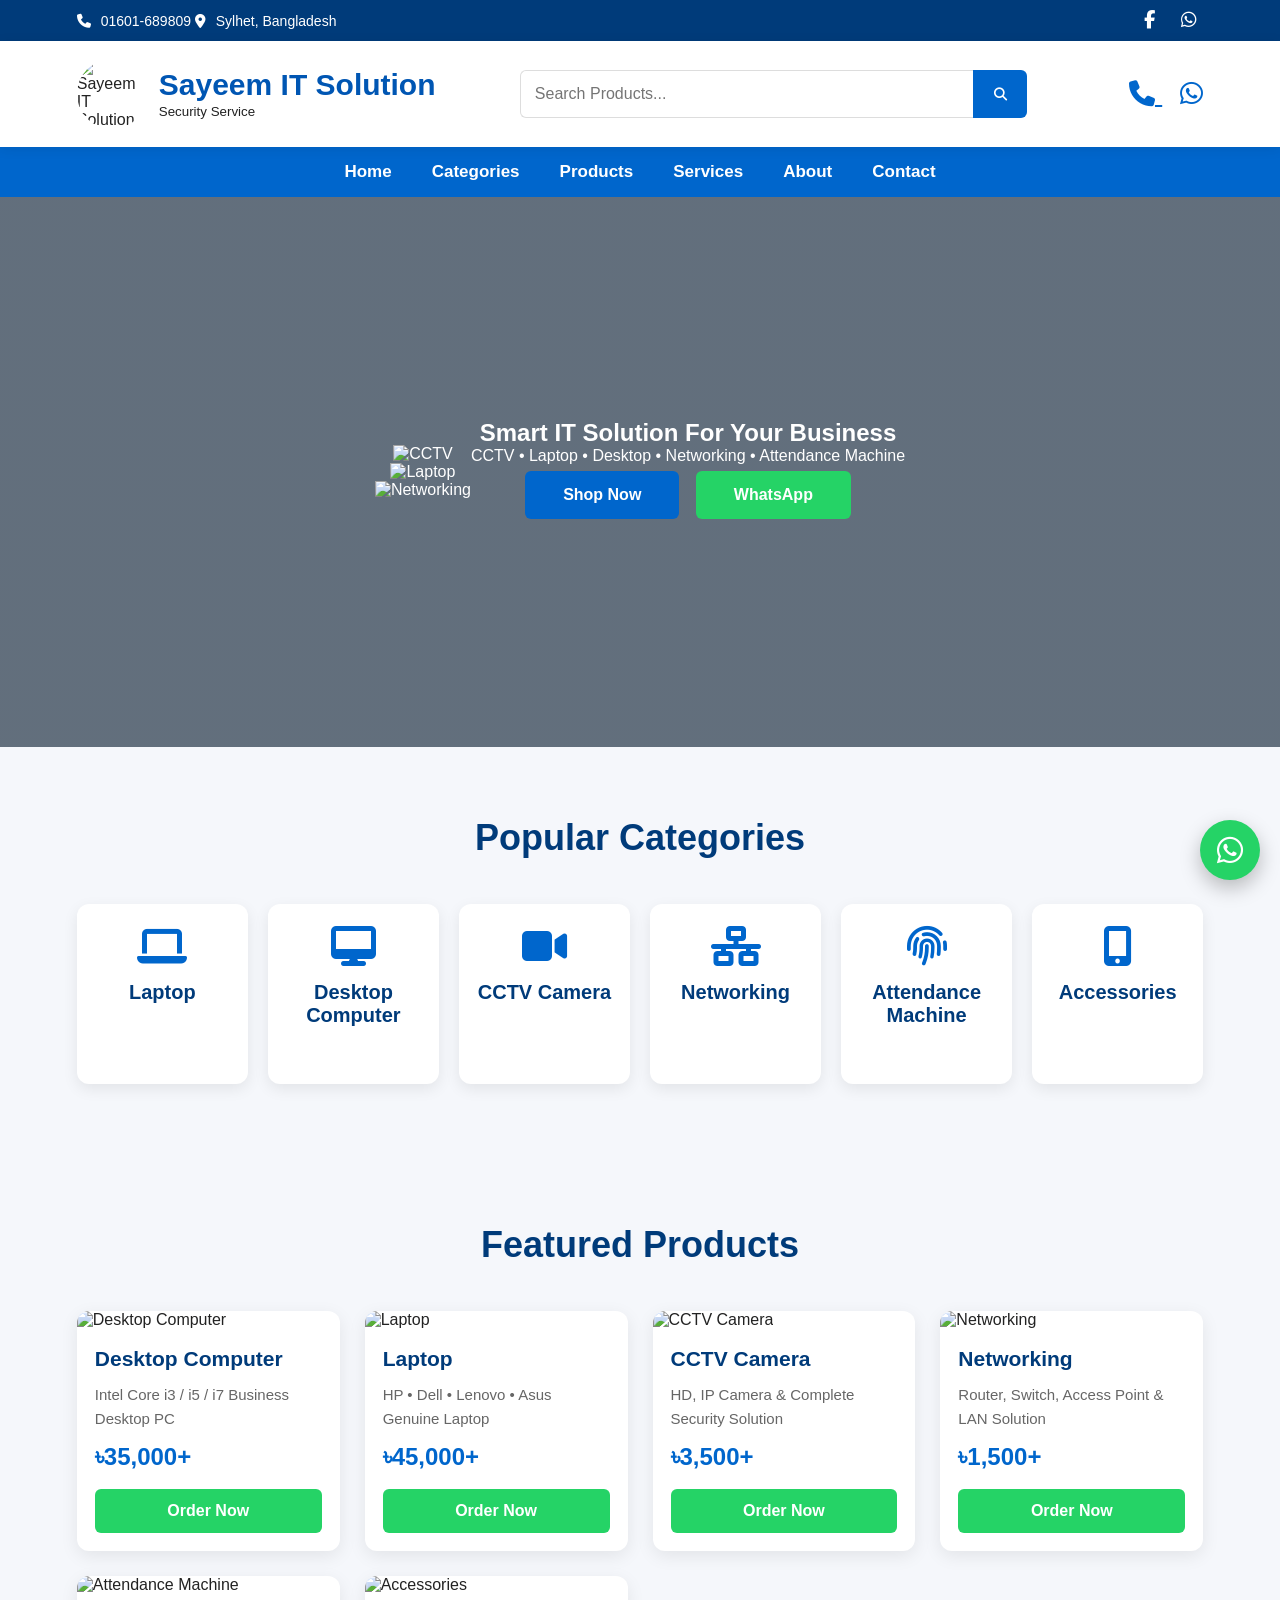
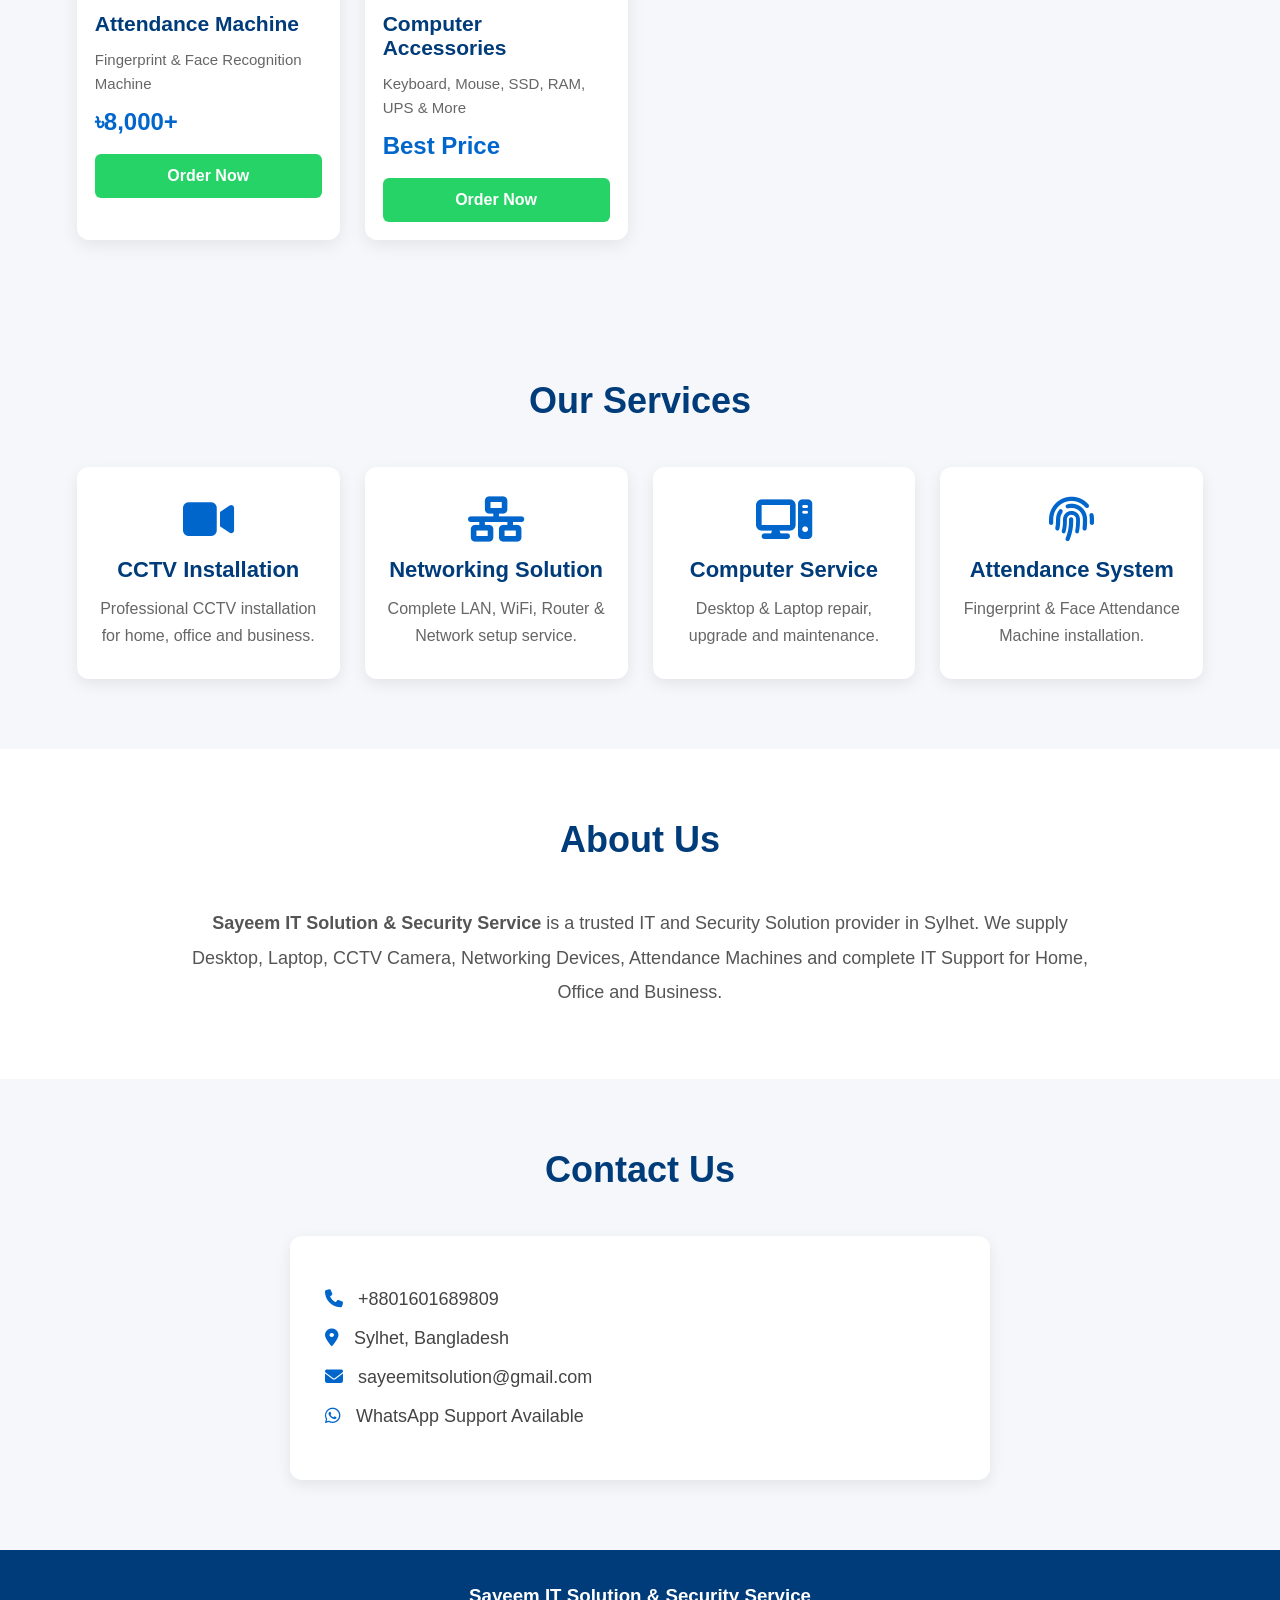
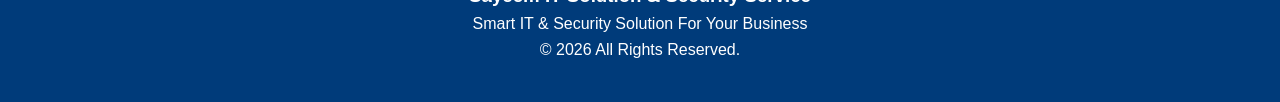
==== index.html @ 56d31466 "Update index.html" ====
<!DOCTYPE html>
<html lang="en">

<head>

    <meta charset="UTF-8">
    <meta name="viewport" content="width=device-width, initial-scale=1.0">

    <title>Sayeem IT Solution & Security Service</title>

    <meta name="description"
        content="Sayeem IT Solution & Security Service - CCTV, Desktop, Laptop, Networking & Security Solutions.">

    <link rel="stylesheet" href="style.css">

    <link rel="stylesheet"
        href="https://cdnjs.cloudflare.com/ajax/libs/font-awesome/6.5.2/css/all.min.css">

</head>

<body>

    <!-- ================= TOP BAR ================= -->

    <div class="topbar">

        <div class="top-left">

            <span>
                <i class="fa-solid fa-phone"></i>
                01601-689809
            </span>

            <span>
                <i class="fa-solid fa-location-dot"></i>
                Sylhet, Bangladesh
            </span>

        </div>

        <div class="top-right">

            <a href="https://facebook.com/" target="_blank">
                <i class="fab fa-facebook-f"></i>
            </a>

            <a href="https://wa.me/8801601689809" target="_blank">
                <i class="fab fa-whatsapp"></i>
            </a>

        </div>

    </div>

    <!-- ================= HEADER ================= -->

    <header>

        <div class="logo">

            <img src="images/logo.jpg" alt="Sayeem IT Solution Logo">

            <div>

                <h2>Sayeem IT Solution</h2>

                <small>Security Service</small>

            </div>

        </div>

        <div class="search-box">

            <input type="text"
                placeholder="Search Products...">

            <button>

                <i class="fa-solid fa-search"></i>

            </button>

        </div>

        <div class="header-icons">

            <a href="tel:+8801601689809">

                <i class="fa-solid fa-phone"></i>

            </a>

            <a href="https://wa.me/8801601689809">

                <i class="fab fa-whatsapp"></i>

            </a>

        </div>

    </header>

    <!-- ================= NAVBAR ================= -->

    <nav class="navbar">

        <ul>

            <li><a href="#home">Home</a></li>

            <li><a href="#categories">Categories</a></li>

            <li><a href="#products">Products</a></li>

            <li><a href="#services">Services</a></li>

            <li><a href="#about">About</a></li>

            <li><a href="#contact">Contact</a></li>

        </ul>

    </nav>

    <!-- ================= HERO ================= -->

    <section class="hero" id="home">

    <div class="slider">

        <div class="slide active">
            <img src="images/slider1.jpg" alt="CCTV">
        </div>

        <div class="slide">
            <img src="images/slider2.jpg" alt="Laptop">
        </div>

        <div class="slide">
            <img src="images/slider3.jpg" alt="Networking">
        </div>

    </div>

    <div class="hero-overlay">

        <h1>Smart IT Solution For Your Business</h1>

        <p>
            CCTV • Laptop • Desktop • Networking • Attendance Machine
        </p>

        <a href="#products" class="btn">
            Shop Now
        </a>

        <a href="https://wa.me/8801601689809"
           class="btn whatsapp-btn">
            WhatsApp
        </a>

    </div>

</section>
        <!-- ================= POPULAR CATEGORIES ================= -->

    <section id="categories">

        <h2>Popular Categories</h2>

        <div class="category-container">

            <div class="category-card">
                <i class="fa-solid fa-laptop"></i>
                <h3>Laptop</h3>
            </div>

            <div class="category-card">
                <i class="fa-solid fa-desktop"></i>
                <h3>Desktop Computer</h3>
            </div>

            <div class="category-card">
                <i class="fa-solid fa-video"></i>
                <h3>CCTV Camera</h3>
            </div>

            <div class="category-card">
                <i class="fa-solid fa-network-wired"></i>
                <h3>Networking</h3>
            </div>

            <div class="category-card">
                <i class="fa-solid fa-fingerprint"></i>
                <h3>Attendance Machine</h3>
            </div>

            <div class="category-card">
                <i class="fa-solid fa-mobile-screen-button"></i>
                <h3>Accessories</h3>
            </div>

        </div>

    </section>

    <!-- ================= FEATURED PRODUCTS ================= -->

    <section id="products">

        <h2>Featured Products</h2>

        <div class="product-container">

            <!-- Product 1 -->

            <div class="product-card">

                <img src="images/desktop.jpg" alt="Desktop Computer">

                <div class="product-info">

                    <h3>Desktop Computer</h3>

                    <p>Intel Core i3 / i5 / i7 Business Desktop PC</p>

                    <h4>৳35,000+</h4>

                    <a href="https://wa.me/8801601689809" class="order-btn">
                        Order Now
                    </a>

                </div>

            </div>

            <!-- Product 2 -->

            <div class="product-card">

                <img src="images/laptop.jpg" alt="Laptop">

                <div class="product-info">

                    <h3>Laptop</h3>

                    <p>HP • Dell • Lenovo • Asus Genuine Laptop</p>

                    <h4>৳45,000+</h4>

                    <a href="https://wa.me/8801601689809" class="order-btn">
                        Order Now
                    </a>

                </div>

            </div>

            <!-- Product 3 -->

            <div class="product-card">

                <img src="images/cctv.jpg" alt="CCTV Camera">

                <div class="product-info">

                    <h3>CCTV Camera</h3>

                    <p>HD, IP Camera & Complete Security Solution</p>

                    <h4>৳3,500+</h4>

                    <a href="https://wa.me/8801601689809" class="order-btn">
                        Order Now
                    </a>

                </div>

            </div>

            <!-- Product 4 -->

            <div class="product-card">

                <img src="images/router.jpg" alt="Networking">

                <div class="product-info">

                    <h3>Networking</h3>

                    <p>Router, Switch, Access Point & LAN Solution</p>

                    <h4>৳1,500+</h4>

                    <a href="https://wa.me/8801601689809" class="order-btn">
                        Order Now
                    </a>

                </div>

            </div>

            <!-- Product 5 -->

            <div class="product-card">

                <img src="images/attendance.jpg" alt="Attendance Machine">

                <div class="product-info">

                    <h3>Attendance Machine</h3>

                    <p>Fingerprint & Face Recognition Machine</p>

                    <h4>৳8,000+</h4>

                    <a href="https://wa.me/8801601689809" class="order-btn">
                        Order Now
                    </a>

                </div>

            </div>

            <!-- Product 6 -->

            <div class="product-card">

                <img src="images/accessories.jpg" alt="Accessories">

                <div class="product-info">

                    <h3>Computer Accessories</h3>

                    <p>Keyboard, Mouse, SSD, RAM, UPS & More</p>

                    <h4>Best Price</h4>

                    <a href="https://wa.me/8801601689809" class="order-btn">
                        Order Now
                    </a>

                </div>

            </div>

        </div>

    </section>
        <!-- ================= SERVICES ================= -->

    <section id="services">

        <h2>Our Services</h2>

        <div class="service-container">

            <div class="service-card">
                <i class="fa-solid fa-video"></i>
                <h3>CCTV Installation</h3>
                <p>Professional CCTV installation for home, office and business.</p>
            </div>

            <div class="service-card">
                <i class="fa-solid fa-network-wired"></i>
                <h3>Networking Solution</h3>
                <p>Complete LAN, WiFi, Router & Network setup service.</p>
            </div>

            <div class="service-card">
                <i class="fa-solid fa-computer"></i>
                <h3>Computer Service</h3>
                <p>Desktop & Laptop repair, upgrade and maintenance.</p>
            </div>

            <div class="service-card">
                <i class="fa-solid fa-fingerprint"></i>
                <h3>Attendance System</h3>
                <p>Fingerprint & Face Attendance Machine installation.</p>
            </div>

        </div>

    </section>


    <!-- ================= ABOUT ================= -->

    <section id="about">

        <h2>About Us</h2>

        <p>

            <strong>Sayeem IT Solution & Security Service</strong> is a trusted IT and
            Security Solution provider in Sylhet.

            We supply Desktop, Laptop, CCTV Camera, Networking Devices,
            Attendance Machines and complete IT Support for Home,
            Office and Business.

        </p>

    </section>


    <!-- ================= CONTACT ================= -->

    <section id="contact">

        <h2>Contact Us</h2>

        <div class="contact-box">

            <p>
                <i class="fa-solid fa-phone"></i>
                +8801601689809
            </p>

            <p>
                <i class="fa-solid fa-location-dot"></i>
                Sylhet, Bangladesh
            </p>

            <p>
                <i class="fa-solid fa-envelope"></i>
                sayeemitsolution@gmail.com
            </p>

            <p>
                <i class="fa-brands fa-whatsapp"></i>
                WhatsApp Support Available
            </p>

        </div>

    </section>


    <!-- ================= FOOTER ================= -->

    <footer>

        <h3>Sayeem IT Solution & Security Service</h3>

        <p>
            Smart IT & Security Solution For Your Business
        </p>

        <p>
            © 2026 All Rights Reserved.
        </p>

    </footer>


    <!-- Floating WhatsApp -->

    <a href="https://wa.me/8801601689809"
       class="floating-whatsapp"
       target="_blank">

        <i class="fab fa-whatsapp"></i>

    </a>


    <!-- Back To Top -->

    <button id="topBtn">

        <i class="fa-solid fa-arrow-up"></i>

    </button>


    <!-- JavaScript -->

    <script src="script.js"></script>

</body>

</html>
---- style.css ----
/* ==========================================
   SAYEEM IT SOLUTION
   Professional CSS - Part 1
========================================== */

/* Reset */
*{
    margin:0;
    padding:0;
    box-sizing:border-box;
    font-family:'Segoe UI',Arial,sans-serif;
}

html{
    scroll-behavior:smooth;
}

body{
    background:#f5f7fb;
    color:#222;
    overflow-x:hidden;
}

/* Container */

.container{
    width:90%;
    max-width:1300px;
    margin:auto;
}

/* =======================
        TOP BAR
======================= */

.topbar{
    background:#003b7a;
    color:#fff;
    padding:10px 6%;
    display:flex;
    justify-content:space-between;
    align-items:center;
    font-size:14px;
}

.topbar i{
    margin-right:6px;
}

.topbar a{
    color:#fff;
    margin-left:15px;
    font-size:18px;
    text-decoration:none;
    transition:.3s;
}

.topbar a:hover{
    color:#ffd400;
}

/* =======================
        HEADER
======================= */

header{
    background:#fff;
    display:flex;
    justify-content:space-between;
    align-items:center;
    padding:18px 6%;
    box-shadow:0 2px 12px rgba(0,0,0,.08);
    position:sticky;
    top:0;
    z-index:999;
}

.logo{
    display:flex;
    align-items:center;
    gap:12px;
}

.logo img{
    width:70px;
    height:70px;
    border-radius:50%;
    object-fit:cover;
}

.logo h2{
    color:#0056b3;
    font-size:30px;
    font-weight:700;
}

/* Search */

.search-box{
    width:45%;
    display:flex;
}

.search-box input{
    width:100%;
    padding:14px;
    border:1px solid #ddd;
    border-right:none;
    outline:none;
    border-radius:6px 0 0 6px;
    font-size:16px;
}

.search-box button{
    width:60px;
    border:none;
    background:#0066cc;
    color:white;
    cursor:pointer;
    border-radius:0 6px 6px 0;
    transition:.3s;
}

.search-box button:hover{
    background:#004fa3;
}

/* Icons */

.header-icons a{
    color:#0066cc;
    font-size:26px;
    margin-left:18px;
    transition:.3s;
}

.header-icons a:hover{
    color:#25d366;
}

/* =======================
        NAVBAR
======================= */

.navbar{
    background:#0066cc;
    padding:15px 6%;
}

.navbar ul{
    list-style:none;
    display:flex;
    justify-content:center;
    gap:40px;
}

.navbar ul li{
    position:relative;
}

.navbar ul li a{
    color:#fff;
    text-decoration:none;
    font-size:17px;
    font-weight:600;
    transition:.3s;
}

.navbar ul li a:hover{
    color:#ffd400;
}

/* =======================
        HERO
======================= */

.hero{

    height:550px;

    background:
    linear-gradient(rgba(0,20,40,.60),
    rgba(0,20,40,.60)),
    url("images/background.jpg");

    background-size:cover;
    background-position:center;
    background-repeat:no-repeat;

    display:flex;
    align-items:center;
    justify-content:center;

    text-align:center;

    color:#fff;
}

.hero-content{
    max-width:900px;
    padding:20px;
}

.hero-content h1{
    font-size:54px;
    margin-bottom:20px;
    font-weight:700;
}

.hero-content p{
    font-size:22px;
    margin-bottom:35px;
    line-height:1.6;
}

/* Buttons */

.btn{

    display:inline-block;

    padding:15px 38px;

    border-radius:6px;

    text-decoration:none;

    color:#fff;

    background:#0066cc;

    font-weight:600;

    margin:6px;

    transition:.3s;

}

.btn:hover{

    background:#004b99;

}

.whatsapp-btn{

    background:#25d366;

}

.whatsapp-btn:hover{

    background:#1ea851;

}
/* ==========================================
   PART 2
   Categories + Products
========================================== */

/* SECTION */

section{
    padding:70px 6%;
}

section h2{
    text-align:center;
    color:#003b7a;
    font-size:36px;
    margin-bottom:45px;
    font-weight:700;
}

/* =======================
     POPULAR CATEGORIES
======================= */

.category-container{
    display:grid;
    grid-template-columns:repeat(auto-fit,minmax(170px,1fr));
    gap:20px;
}

.category-card{
    background:#fff;
    padding:22px 15px;
    border-radius:12px;
    text-align:center;
    box-shadow:0 5px 15px rgba(0,0,0,.08);
    transition:all .3s ease;
    cursor:pointer;
    min-height:180px;
}

.category-card:hover{
    transform:translateY(-8px);
    box-shadow:0 12px 25px rgba(0,0,0,.15);
}

.category-card i{
    font-size:40px;
    color:#0066cc;
    margin-bottom:15px;
}

.category-card h3{
    font-size:20px;
    color:#003b7a;
    margin-bottom:8px;
}

.category-card p{
    font-size:14px;
    color:#666;
    line-height:1.5;
}

/* =======================
       PRODUCTS
======================= */

.product-container{

    display:grid;

    grid-template-columns:
    repeat(auto-fit,minmax(250px,1fr));

    gap:25px;

}

.product-card{

    background:#fff;

    border-radius:12px;

    overflow:hidden;

    box-shadow:0 5px 18px rgba(0,0,0,.08);

    transition:.3s;

}

.product-card:hover{

    transform:translateY(-8px);

    box-shadow:0 15px 28px rgba(0,0,0,.18);

}

.product-card img{

    width:100%;

    height:220px;

    object-fit:cover;

}

.product-info{

    padding:18px;

}

.product-card h3{

    font-size:21px;

    color:#003b7a;

    margin-bottom:12px;

}

.product-card p{

    color:#666;

    font-size:15px;

    line-height:1.6;

    margin-bottom:12px;

}

.product-card h4{

    color:#0066cc;

    font-size:24px;

    margin-bottom:18px;

}

/* ORDER BUTTON */

.order-btn{

    display:block;

    width:100%;

    text-align:center;

    padding:13px;

    background:#25d366;

    color:#fff;

    text-decoration:none;

    border-radius:6px;

    font-weight:600;

    transition:.3s;

}

.order-btn:hover{

    background:#1ea851;

}

/* VIEW DETAILS BUTTON */

.details-btn{

    display:block;

    width:100%;

    margin-top:10px;

    text-align:center;

    padding:12px;

    background:#0066cc;

    color:#fff;

    text-decoration:none;

    border-radius:6px;

    transition:.3s;

}

.details-btn:hover{

    background:#004d99;

}
/* ==========================================
   PART 3
   Services + About + Contact + Footer
   WhatsApp + Top Button + Responsive
========================================== */

/* =======================
        SERVICES
======================= */

.service-container{
    display:grid;
    grid-template-columns:repeat(auto-fit,minmax(250px,1fr));
    gap:25px;
}

.service-card{
    background:#fff;
    padding:30px 20px;
    text-align:center;
    border-radius:12px;
    box-shadow:0 5px 15px rgba(0,0,0,.08);
    transition:.3s;
}

.service-card:hover{
    transform:translateY(-8px);
    box-shadow:0 12px 25px rgba(0,0,0,.15);
}

.service-card i{
    font-size:45px;
    color:#0066cc;
    margin-bottom:15px;
}

.service-card h3{
    color:#003b7a;
    margin-bottom:12px;
    font-size:22px;
}

.service-card p{
    color:#666;
    line-height:1.7;
}

/* =======================
         ABOUT
======================= */

#about{
    background:#fff;
    text-align:center;
}

#about p{
    max-width:900px;
    margin:auto;
    line-height:1.9;
    font-size:18px;
    color:#555;
}

/* =======================
        CONTACT
======================= */

.contact-box{
    max-width:700px;
    margin:auto;
    background:#fff;
    padding:35px;
    border-radius:12px;
    box-shadow:0 5px 15px rgba(0,0,0,.08);
}

.contact-box p{
    margin:18px 0;
    font-size:18px;
    color:#444;
}

.contact-box i{
    color:#0066cc;
    margin-right:10px;
}

/* =======================
         FOOTER
======================= */

footer{
    background:#003b7a;
    color:#fff;
    text-align:center;
    padding:35px 20px;
}

footer p{
    margin:8px 0;
}

/* =======================
   FLOATING WHATSAPP
======================= */

.floating-whatsapp{
    position:fixed;
    right:20px;
    bottom:20px;
    width:60px;
    height:60px;
    background:#25d366;
    color:#fff;
    border-radius:50%;
    display:flex;
    align-items:center;
    justify-content:center;
    font-size:30px;
    text-decoration:none;
    box-shadow:0 8px 20px rgba(0,0,0,.25);
    z-index:999;
    transition:.3s;
}

.floating-whatsapp:hover{
    transform:scale(1.1);
}

/* =======================
      BACK TO TOP
======================= */

#topBtn{
    position:fixed;
    right:20px;
    bottom:95px;
    width:48px;
    height:48px;
    border:none;
    border-radius:50%;
    background:#0066cc;
    color:#fff;
    cursor:pointer;
    display:none;
    font-size:18px;
    box-shadow:0 5px 15px rgba(0,0,0,.25);
    transition:.3s;
}

#topBtn:hover{
    background:#004999;
}

/* =======================
      MOBILE VIEW
======================= */

@media(max-width:768px){

    header{
        flex-direction:column;
        gap:20px;
    }

    .search-box{
        width:100%;
    }

    .navbar ul{
        flex-direction:column;
        gap:15px;
        text-align:center;
    }

    .hero{
        height:420px;
        padding:20px;
    }

    .hero-content h1{
        font-size:32px;
    }

    .hero-content p{
        font-size:16px;
    }

    section{
        padding:50px 20px;
    }

    section h2{
        font-size:28px;
    }

    .category-container,
    .product-container,
    .service-container{
        grid-template-columns:1fr;
    }

    .contact-box{
        padding:25px;
    }

}
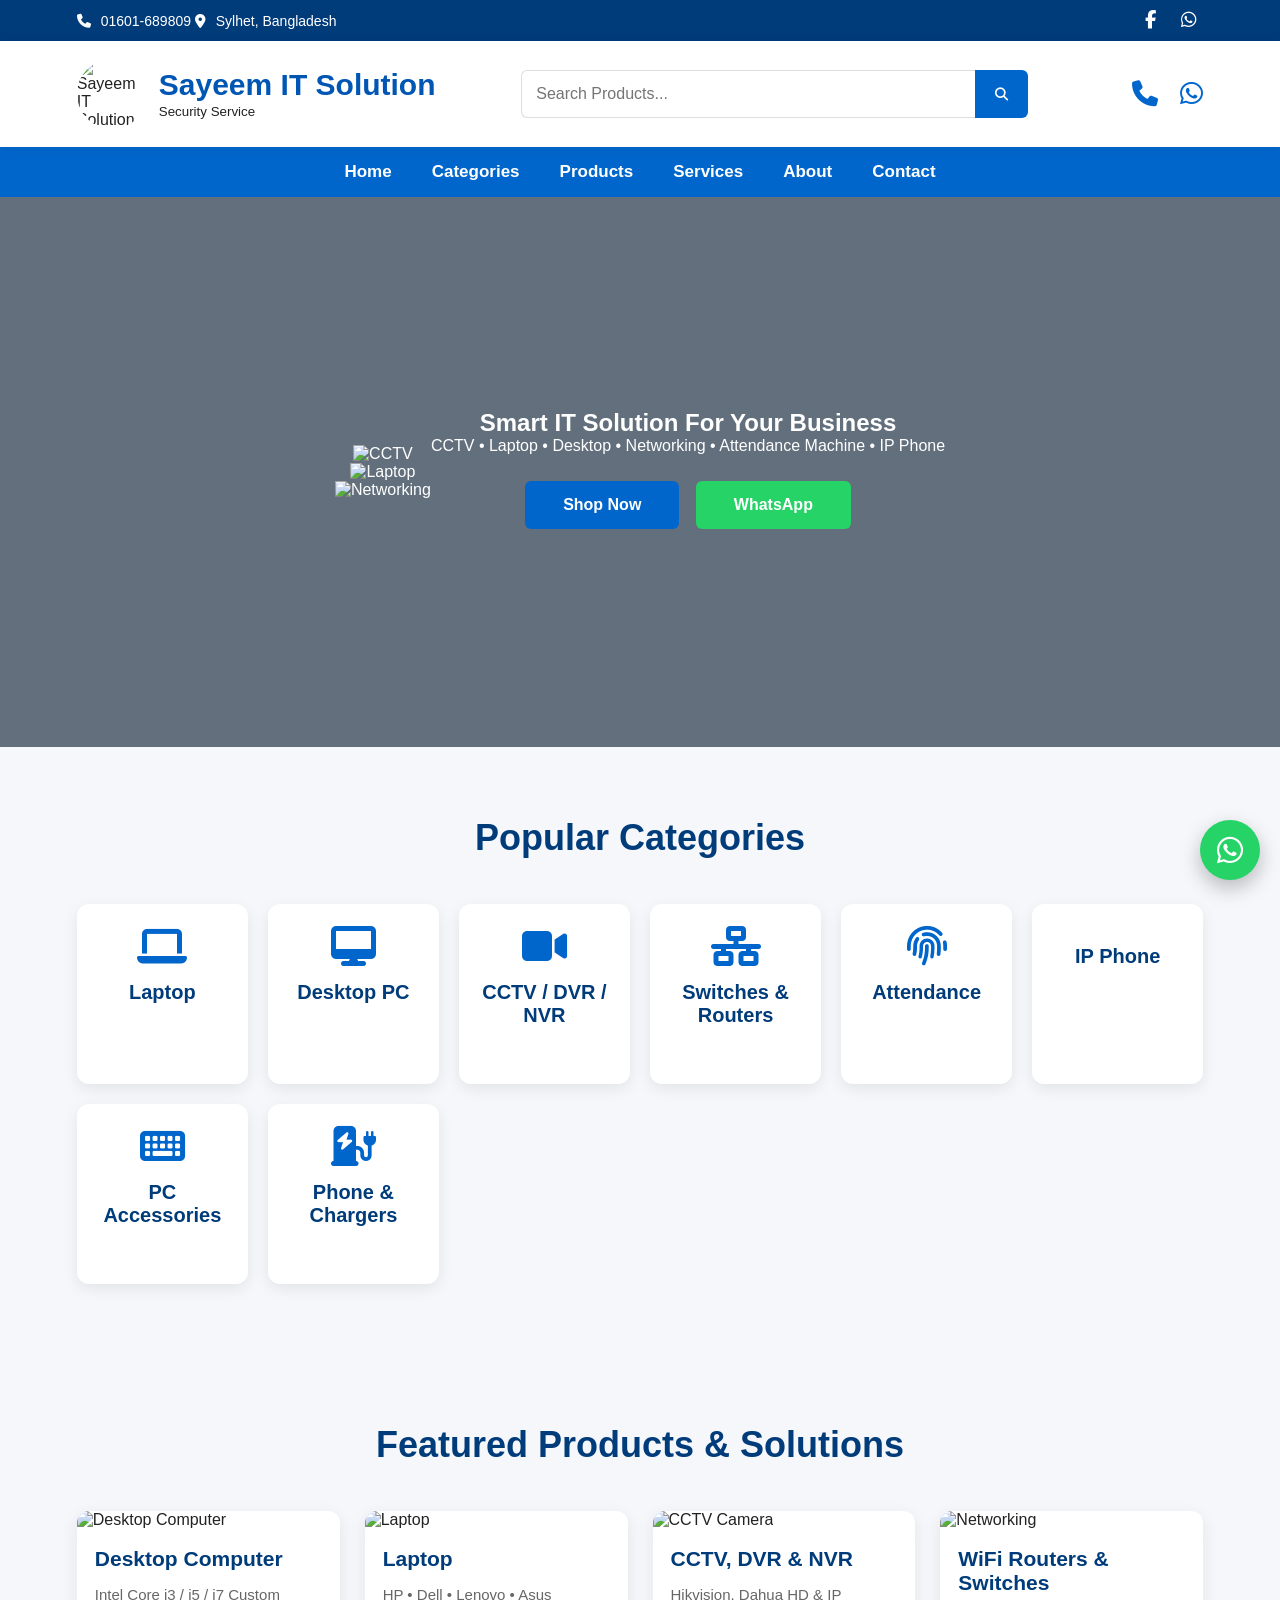
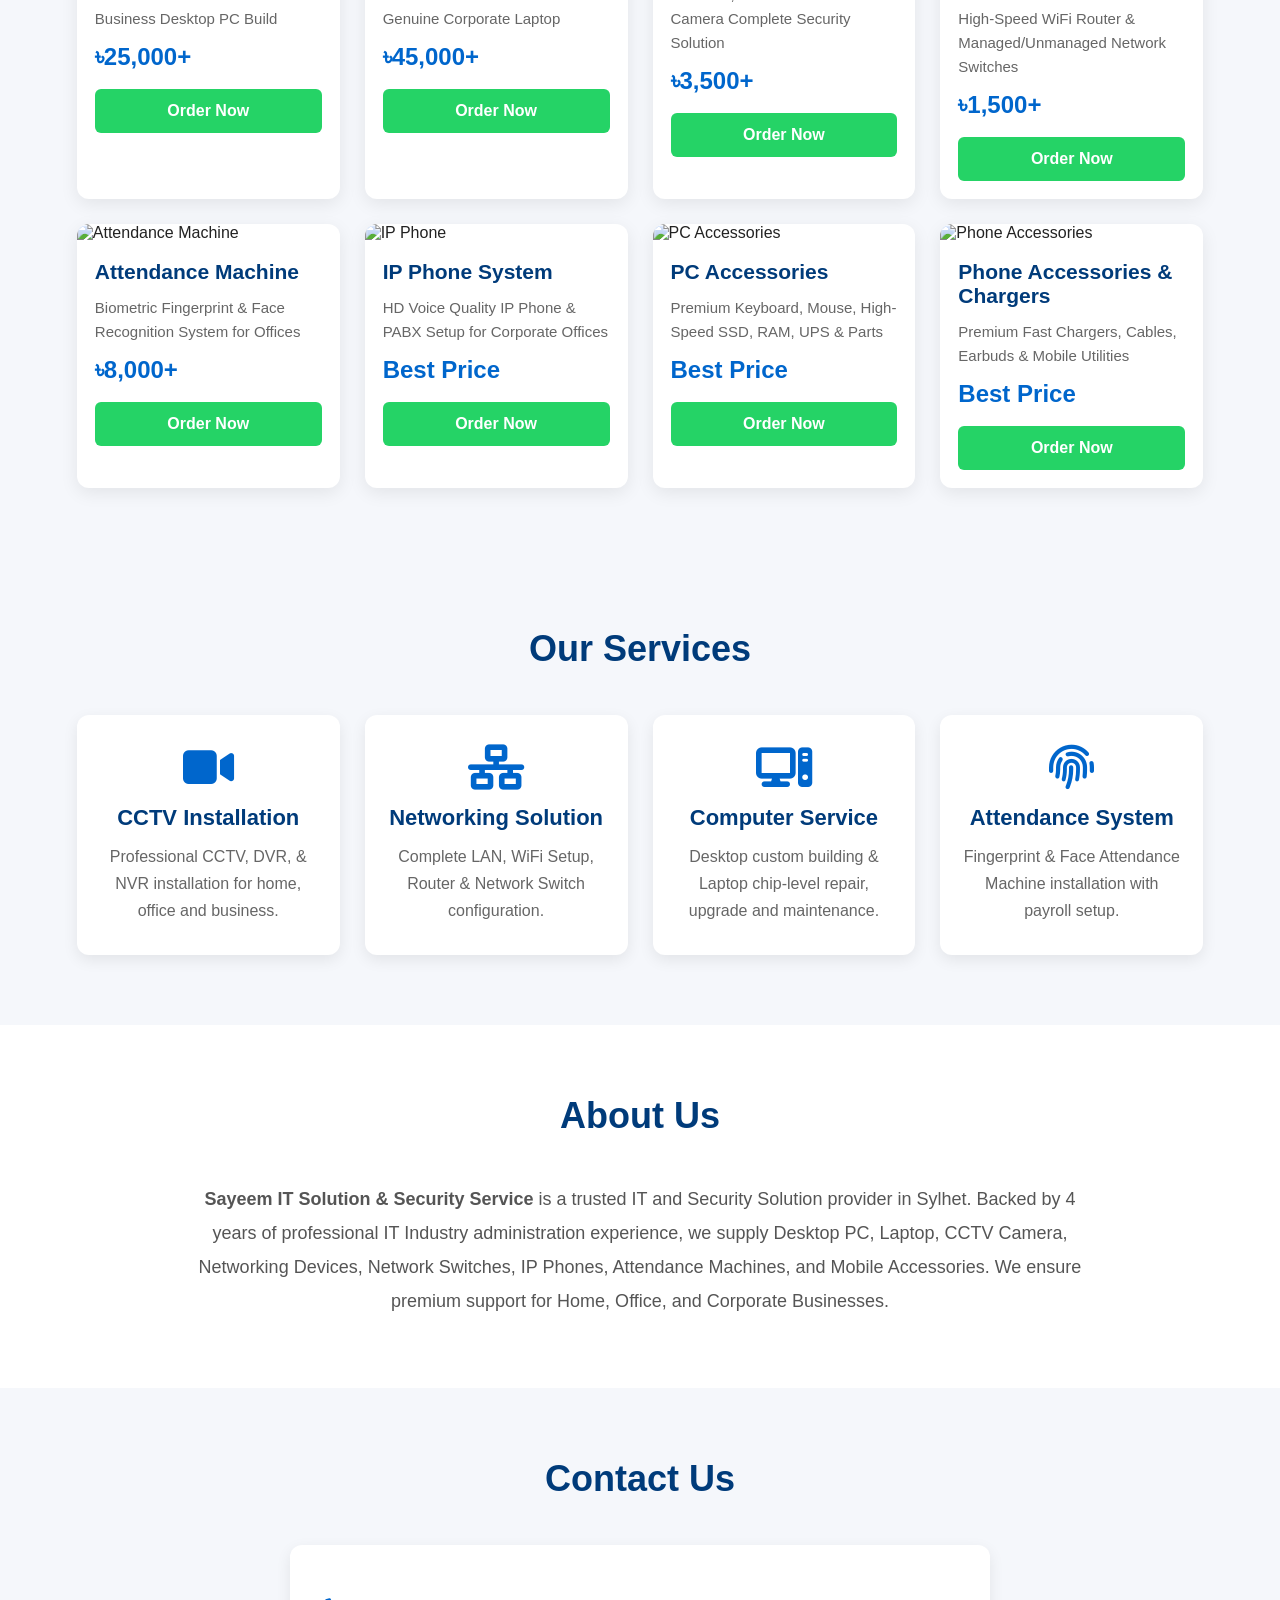
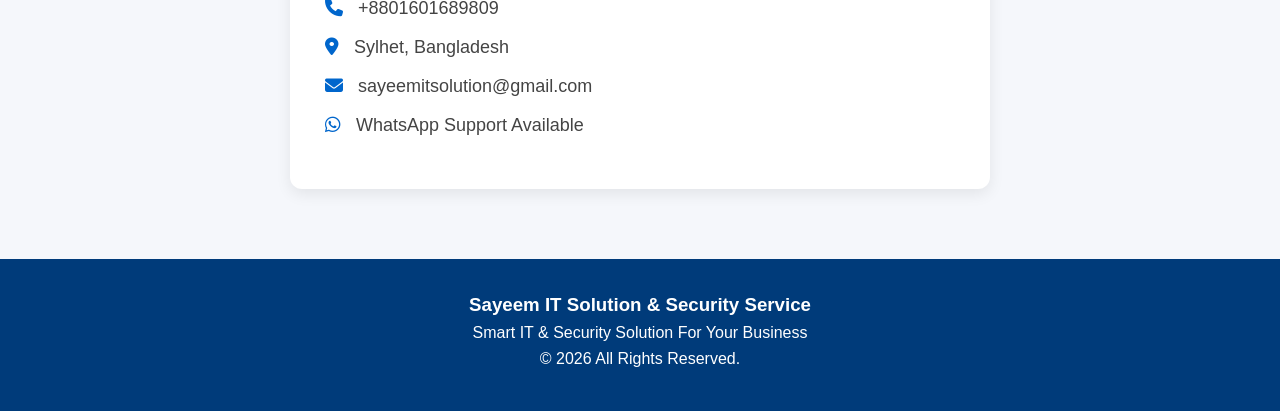
==== commit 19078874: "Update index.html" ====
--- a/index.html
+++ b/index.html
@@ -2,483 +2,252 @@
 <html lang="en">
 
 <head>
-
     <meta charset="UTF-8">
     <meta name="viewport" content="width=device-width, initial-scale=1.0">
-
     <title>Sayeem IT Solution & Security Service</title>
-
-    <meta name="description"
-        content="Sayeem IT Solution & Security Service - CCTV, Desktop, Laptop, Networking & Security Solutions.">
-
+    <meta name="description" content="Sayeem IT Solution & Security Service - CCTV, Desktop, Laptop, Networking & Security Solutions.">
     <link rel="stylesheet" href="style.css">
-
-    <link rel="stylesheet"
-        href="https://cdnjs.cloudflare.com/ajax/libs/font-awesome/6.5.2/css/all.min.css">
-
+    <link rel="stylesheet" href="https://cdnjs.cloudflare.com/ajax/libs/font-awesome/6.5.2/css/all.min.css">
 </head>
 
 <body>
 
     <!-- ================= TOP BAR ================= -->
-
     <div class="topbar">
-
         <div class="top-left">
-
-            <span>
-                <i class="fa-solid fa-phone"></i>
-                01601-689809
-            </span>
-
-            <span>
-                <i class="fa-solid fa-location-dot"></i>
-                Sylhet, Bangladesh
-            </span>
-
-        </div>
-
+            <span><i class="fa-solid fa-phone"></i> 01601-689809</span>
+            <span><i class="fa-solid fa-location-dot"></i> Sylhet, Bangladesh</span>
+        </div>
         <div class="top-right">
-
-            <a href="https://facebook.com/" target="_blank">
-                <i class="fab fa-facebook-f"></i>
-            </a>
-
-            <a href="https://wa.me/8801601689809" target="_blank">
-                <i class="fab fa-whatsapp"></i>
-            </a>
-
-        </div>
-
+            <a href="https://facebook.com/" target="_blank"><i class="fab fa-facebook-f"></i></a>
+            <a href="https://wa.me/8801601689809" target="_blank"><i class="fab fa-whatsapp"></i></a>
+        </div>
     </div>
 
     <!-- ================= HEADER ================= -->
-
     <header>
-
         <div class="logo">
-
             <img src="images/logo.jpg" alt="Sayeem IT Solution Logo">
-
             <div>
-
                 <h2>Sayeem IT Solution</h2>
-
                 <small>Security Service</small>
-
-            </div>
-
-        </div>
-
+            </div>
+        </div>
         <div class="search-box">
-
-            <input type="text"
-                placeholder="Search Products...">
-
-            <button>
-
-                <i class="fa-solid fa-search"></i>
-
-            </button>
-
-        </div>
-
+            <input type="text" placeholder="Search Products...">
+            <button><i class="fa-solid fa-search"></i></button>
+        </div>
         <div class="header-icons">
-
-            <a href="tel:+8801601689809">
-
-                <i class="fa-solid fa-phone"></i>
-
-            </a>
-
-            <a href="https://wa.me/8801601689809">
-
-                <i class="fab fa-whatsapp"></i>
-
-            </a>
-
-        </div>
-
+            <a href="tel:+8801601689809"><i class="fa-solid fa-phone"></i></a>
+            <a href="https://wa.me/8801601689809" target="_blank"><i class="fab fa-whatsapp"></i></a>
+        </div>
     </header>
 
     <!-- ================= NAVBAR ================= -->
-
     <nav class="navbar">
-
         <ul>
-
             <li><a href="#home">Home</a></li>
-
             <li><a href="#categories">Categories</a></li>
-
             <li><a href="#products">Products</a></li>
-
             <li><a href="#services">Services</a></li>
-
             <li><a href="#about">About</a></li>
-
             <li><a href="#contact">Contact</a></li>
-
         </ul>
-
     </nav>
 
     <!-- ================= HERO ================= -->
-
     <section class="hero" id="home">
-
-    <div class="slider">
-
-        <div class="slide active">
-            <img src="images/slider1.jpg" alt="CCTV">
-        </div>
-
-        <div class="slide">
-            <img src="images/slider2.jpg" alt="Laptop">
-        </div>
-
-        <div class="slide">
-            <img src="images/slider3.jpg" alt="Networking">
-        </div>
-
-    </div>
-
-    <div class="hero-overlay">
-
-        <h1>Smart IT Solution For Your Business</h1>
-
-        <p>
-            CCTV • Laptop • Desktop • Networking • Attendance Machine
-        </p>
-
-        <a href="#products" class="btn">
-            Shop Now
-        </a>
-
-        <a href="https://wa.me/8801601689809"
-           class="btn whatsapp-btn">
-            WhatsApp
-        </a>
-
-    </div>
-
-</section>
-        <!-- ================= POPULAR CATEGORIES ================= -->
-
+        <div class="slider">
+            <div class="slide active"><img src="images/slider1.jpg" alt="CCTV"></div>
+            <div class="slide"><img src="images/slider2.jpg" alt="Laptop"></div>
+            <div class="slide"><img src="images/slider3.jpg" alt="Networking"></div>
+        </div>
+        <div class="hero-overlay">
+            <h1>Smart IT Solution For Your Business</h1>
+            <p>CCTV • Laptop • Desktop • Networking • Attendance Machine • IP Phone</p>
+            <div style="margin-top: 20px;">
+                <a href="#products" class="btn">Shop Now</a>
+                <a href="https://wa.me/8801601689809" class="btn whatsapp-btn" target="_blank">WhatsApp</a>
+            </div>
+        </div>
+    </section>
+
+    <!-- ================= POPULAR CATEGORIES ================= -->
     <section id="categories">
-
         <h2>Popular Categories</h2>
-
         <div class="category-container">
-
-            <div class="category-card">
-                <i class="fa-solid fa-laptop"></i>
-                <h3>Laptop</h3>
-            </div>
-
-            <div class="category-card">
-                <i class="fa-solid fa-desktop"></i>
-                <h3>Desktop Computer</h3>
-            </div>
-
-            <div class="category-card">
-                <i class="fa-solid fa-video"></i>
-                <h3>CCTV Camera</h3>
-            </div>
-
-            <div class="category-card">
-                <i class="fa-solid fa-network-wired"></i>
-                <h3>Networking</h3>
-            </div>
-
-            <div class="category-card">
-                <i class="fa-solid fa-fingerprint"></i>
-                <h3>Attendance Machine</h3>
-            </div>
-
-            <div class="category-card">
-                <i class="fa-solid fa-mobile-screen-button"></i>
-                <h3>Accessories</h3>
-            </div>
-
-        </div>
-
+            <div class="category-card"><i class="fa-solid fa-laptop"></i><h3>Laptop</h3></div>
+            <div class="category-card"><i class="fa-solid fa-desktop"></i><h3>Desktop PC</h3></div>
+            <div class="category-card"><i class="fa-solid fa-video"></i><h3>CCTV / DVR / NVR</h3></div>
+            <div class="category-card"><i class="fa-solid fa-network-wired"></i><h3>Switches & Routers</h3></div>
+            <div class="category-card"><i class="fa-solid fa-fingerprint"></i><h3>Attendance</h3></div>
+            <div class="category-card"><i class="fa-solid fa-phone-office"></i><h3>IP Phone</h3></div>
+            <div class="category-card"><i class="fa-solid fa-keyboard"></i><h3>PC Accessories</h3></div>
+            <div class="category-card"><i class="fa-solid fa-charging-station"></i><h3>Phone & Chargers</h3></div>
+        </div>
     </section>
 
     <!-- ================= FEATURED PRODUCTS ================= -->
-
     <section id="products">
-
-        <h2>Featured Products</h2>
-
+        <h2>Featured Products & Solutions</h2>
         <div class="product-container">
 
-            <!-- Product 1 -->
-
-            <div class="product-card">
-
+            <!-- Product 1: Desktop -->
+            <div class="product-card">
                 <img src="images/desktop.jpg" alt="Desktop Computer">
-
-                <div class="product-info">
-
+                <div class="product-info">
                     <h3>Desktop Computer</h3>
-
-                    <p>Intel Core i3 / i5 / i7 Business Desktop PC</p>
-
-                    <h4>৳35,000+</h4>
-
-                    <a href="https://wa.me/8801601689809" class="order-btn">
-                        Order Now
-                    </a>
-
-                </div>
-
-            </div>
-
-            <!-- Product 2 -->
-
-            <div class="product-card">
-
+                    <p>Intel Core i3 / i5 / i7 Custom Business Desktop PC Build</p>
+                    <h4>৳25,000+</h4>
+                    <a href="https://wa.me/8801601689809?text=Hi,%20I%20want%20to%20build%20a%20Custom%20PC" class="order-btn" target="_blank">Order Now</a>
+                </div>
+            </div>
+
+            <!-- Product 2: Laptop -->
+            <div class="product-card">
                 <img src="images/laptop.jpg" alt="Laptop">
-
-                <div class="product-info">
-
+                <div class="product-info">
                     <h3>Laptop</h3>
-
-                    <p>HP • Dell • Lenovo • Asus Genuine Laptop</p>
-
+                    <p>HP • Dell • Lenovo • Asus Genuine Corporate Laptop</p>
                     <h4>৳45,000+</h4>
-
-                    <a href="https://wa.me/8801601689809" class="order-btn">
-                        Order Now
-                    </a>
-
-                </div>
-
-            </div>
-
-            <!-- Product 3 -->
-
-            <div class="product-card">
-
+                    <a href="https://wa.me/8801601689809?text=Hi,%20I%20am%20looking%20for%20a%20Laptop" class="order-btn" target="_blank">Order Now</a>
+                </div>
+            </div>
+
+            <!-- Product 3: CCTV -->
+            <div class="product-card">
                 <img src="images/cctv.jpg" alt="CCTV Camera">
-
-                <div class="product-info">
-
-                    <h3>CCTV Camera</h3>
-
-                    <p>HD, IP Camera & Complete Security Solution</p>
-
+                <div class="product-info">
+                    <h3>CCTV, DVR & NVR</h3>
+                    <p>Hikvision, Dahua HD & IP Camera Complete Security Solution</p>
                     <h4>৳3,500+</h4>
-
-                    <a href="https://wa.me/8801601689809" class="order-btn">
-                        Order Now
-                    </a>
-
-                </div>
-
-            </div>
-
-            <!-- Product 4 -->
-
-            <div class="product-card">
-
+                    <a href="https://wa.me/8801601689809?text=Hi,%20I%20need%20a%20CCTV%20Security%20Package" class="order-btn" target="_blank">Order Now</a>
+                </div>
+            </div>
+
+            <!-- Product 4: Networking -->
+            <div class="product-card">
                 <img src="images/router.jpg" alt="Networking">
-
-                <div class="product-info">
-
-                    <h3>Networking</h3>
-
-                    <p>Router, Switch, Access Point & LAN Solution</p>
-
+                <div class="product-info">
+                    <h3>WiFi Routers & Switches</h3>
+                    <p>High-Speed WiFi Router & Managed/Unmanaged Network Switches</p>
                     <h4>৳1,500+</h4>
-
-                    <a href="https://wa.me/8801601689809" class="order-btn">
-                        Order Now
-                    </a>
-
-                </div>
-
-            </div>
-
-            <!-- Product 5 -->
-
-            <div class="product-card">
-
+                    <a href="https://wa.me/8801601689809?text=Hi,%20I%20need%20Routers/Switches" class="order-btn" target="_blank">Order Now</a>
+                </div>
+            </div>
+
+            <!-- Product 5: Attendance Machine -->
+            <div class="product-card">
                 <img src="images/attendance.jpg" alt="Attendance Machine">
-
-                <div class="product-info">
-
+                <div class="product-info">
                     <h3>Attendance Machine</h3>
-
-                    <p>Fingerprint & Face Recognition Machine</p>
-
+                    <p>Biometric Fingerprint & Face Recognition System for Offices</p>
                     <h4>৳8,000+</h4>
-
-                    <a href="https://wa.me/8801601689809" class="order-btn">
-                        Order Now
-                    </a>
-
-                </div>
-
-            </div>
-
-            <!-- Product 6 -->
-
-            <div class="product-card">
-
-                <img src="images/accessories.jpg" alt="Accessories">
-
-                <div class="product-info">
-
-                    <h3>Computer Accessories</h3>
-
-                    <p>Keyboard, Mouse, SSD, RAM, UPS & More</p>
-
+                    <a href="https://wa.me/8801601689809?text=Hi,%20I%20need%20an%20Attendance%20Machine" class="order-btn" target="_blank">Order Now</a>
+                </div>
+            </div>
+
+            <!-- Product 6: IP Phone -->
+            <div class="product-card">
+                <img src="images/ipphone.jpg" alt="IP Phone">
+                <div class="product-info">
+                    <h3>IP Phone System</h3>
+                    <p>HD Voice Quality IP Phone & PABX Setup for Corporate Offices</p>
                     <h4>Best Price</h4>
-
-                    <a href="https://wa.me/8801601689809" class="order-btn">
-                        Order Now
-                    </a>
-
-                </div>
-
-            </div>
-
-        </div>
-
-    </section>
-        <!-- ================= SERVICES ================= -->
-
+                    <a href="https://wa.me/8801601689809?text=Hi,%20I%20need%20an%20IP%20Phone%20Setup" class="order-btn" target="_blank">Order Now</a>
+                </div>
+            </div>
+
+            <!-- Product 7: PC Accessories -->
+            <div class="product-card">
+                <img src="images/accessories.jpg" alt="PC Accessories">
+                <div class="product-info">
+                    <h3>PC Accessories</h3>
+                    <p>Premium Keyboard, Mouse, High-Speed SSD, RAM, UPS & Parts</p>
+                    <h4>Best Price</h4>
+                    <a href="https://wa.me/8801601689809?text=Hi,%20I%20need%20some%20PC%20Accessories" class="order-btn" target="_blank">Order Now</a>
+                </div>
+            </div>
+
+            <!-- Product 8: Phone Accessories -->
+            <div class="product-card">
+                <img src="images/phone_acc.jpg" alt="Phone Accessories">
+                <div class="product-info">
+                    <h3>Phone Accessories & Chargers</h3>
+                    <p>Premium Fast Chargers, Cables, Earbuds & Mobile Utilities</p>
+                    <h4>Best Price</h4>
+                    <a href="https://wa.me/8801601689809?text=Hi,%20I%20need%20Phone%20Accessories/Chargers" class="order-btn" target="_blank">Order Now</a>
+                </div>
+            </div>
+
+        </div>
+    </section>
+
+    <!-- ================= SERVICES ================= -->
     <section id="services">
-
         <h2>Our Services</h2>
-
         <div class="service-container">
-
             <div class="service-card">
                 <i class="fa-solid fa-video"></i>
                 <h3>CCTV Installation</h3>
-                <p>Professional CCTV installation for home, office and business.</p>
-            </div>
-
+                <p>Professional CCTV, DVR, & NVR installation for home, office and business.</p>
+            </div>
             <div class="service-card">
                 <i class="fa-solid fa-network-wired"></i>
                 <h3>Networking Solution</h3>
-                <p>Complete LAN, WiFi, Router & Network setup service.</p>
-            </div>
-
+                <p>Complete LAN, WiFi Setup, Router & Network Switch configuration.</p>
+            </div>
             <div class="service-card">
                 <i class="fa-solid fa-computer"></i>
                 <h3>Computer Service</h3>
-                <p>Desktop & Laptop repair, upgrade and maintenance.</p>
-            </div>
-
+                <p>Desktop custom building & Laptop chip-level repair, upgrade and maintenance.</p>
+            </div>
             <div class="service-card">
                 <i class="fa-solid fa-fingerprint"></i>
                 <h3>Attendance System</h3>
-                <p>Fingerprint & Face Attendance Machine installation.</p>
-            </div>
-
-        </div>
-
-    </section>
-
+                <p>Fingerprint & Face Attendance Machine installation with payroll setup.</p>
+            </div>
+        </div>
+    </section>
 
     <!-- ================= ABOUT ================= -->
-
     <section id="about">
-
         <h2>About Us</h2>
-
         <p>
-
-            <strong>Sayeem IT Solution & Security Service</strong> is a trusted IT and
-            Security Solution provider in Sylhet.
-
-            We supply Desktop, Laptop, CCTV Camera, Networking Devices,
-            Attendance Machines and complete IT Support for Home,
-            Office and Business.
-
+            <strong>Sayeem IT Solution & Security Service</strong> is a trusted IT and Security Solution provider in Sylhet. 
+            Backed by 4 years of professional IT Industry administration experience, we supply Desktop PC, Laptop, CCTV Camera, 
+            Networking Devices, Network Switches, IP Phones, Attendance Machines, and Mobile Accessories. We ensure premium support for Home, Office, and Corporate Businesses.
         </p>
-
-    </section>
-
+    </section>
 
     <!-- ================= CONTACT ================= -->
-
     <section id="contact">
-
         <h2>Contact Us</h2>
-
         <div class="contact-box">
-
-            <p>
-                <i class="fa-solid fa-phone"></i>
-                +8801601689809
-            </p>
-
-            <p>
-                <i class="fa-solid fa-location-dot"></i>
-                Sylhet, Bangladesh
-            </p>
-
-            <p>
-                <i class="fa-solid fa-envelope"></i>
-                sayeemitsolution@gmail.com
-            </p>
-
-            <p>
-                <i class="fa-brands fa-whatsapp"></i>
-                WhatsApp Support Available
-            </p>
-
-        </div>
-
-    </section>
-
+            <p><i class="fa-solid fa-phone"></i> +8801601689809</p>
+            <p><i class="fa-solid fa-location-dot"></i> Sylhet, Bangladesh</p>
+            <p><i class="fa-solid fa-envelope"></i> sayeemitsolution@gmail.com</p>
+            <p><i class="fa-brands fa-whatsapp"></i> WhatsApp Support Available</p>
+        </div>
+    </section>
 
     <!-- ================= FOOTER ================= -->
-
     <footer>
-
         <h3>Sayeem IT Solution & Security Service</h3>
-
-        <p>
-            Smart IT & Security Solution For Your Business
-        </p>
-
-        <p>
-            © 2026 All Rights Reserved.
-        </p>
-
+        <p>Smart IT & Security Solution For Your Business</p>
+        <p>© 2026 All Rights Reserved.</p>
     </footer>
 
-
     <!-- Floating WhatsApp -->
-
-    <a href="https://wa.me/8801601689809"
-       class="floating-whatsapp"
-       target="_blank">
-
+    <a href="https://wa.me/8801601689809" class="floating-whatsapp" target="_blank">
         <i class="fab fa-whatsapp"></i>
-
     </a>
 
-
     <!-- Back To Top -->
-
-    <button id="topBtn">
-
-        <i class="fa-solid fa-arrow-up"></i>
-
-    </button>
-
+    <button id="topBtn"><i class="fa-solid fa-arrow-up"></i></button>
 
     <!-- JavaScript -->
-
     <script src="script.js"></script>
 
 </body>
-
 </html>
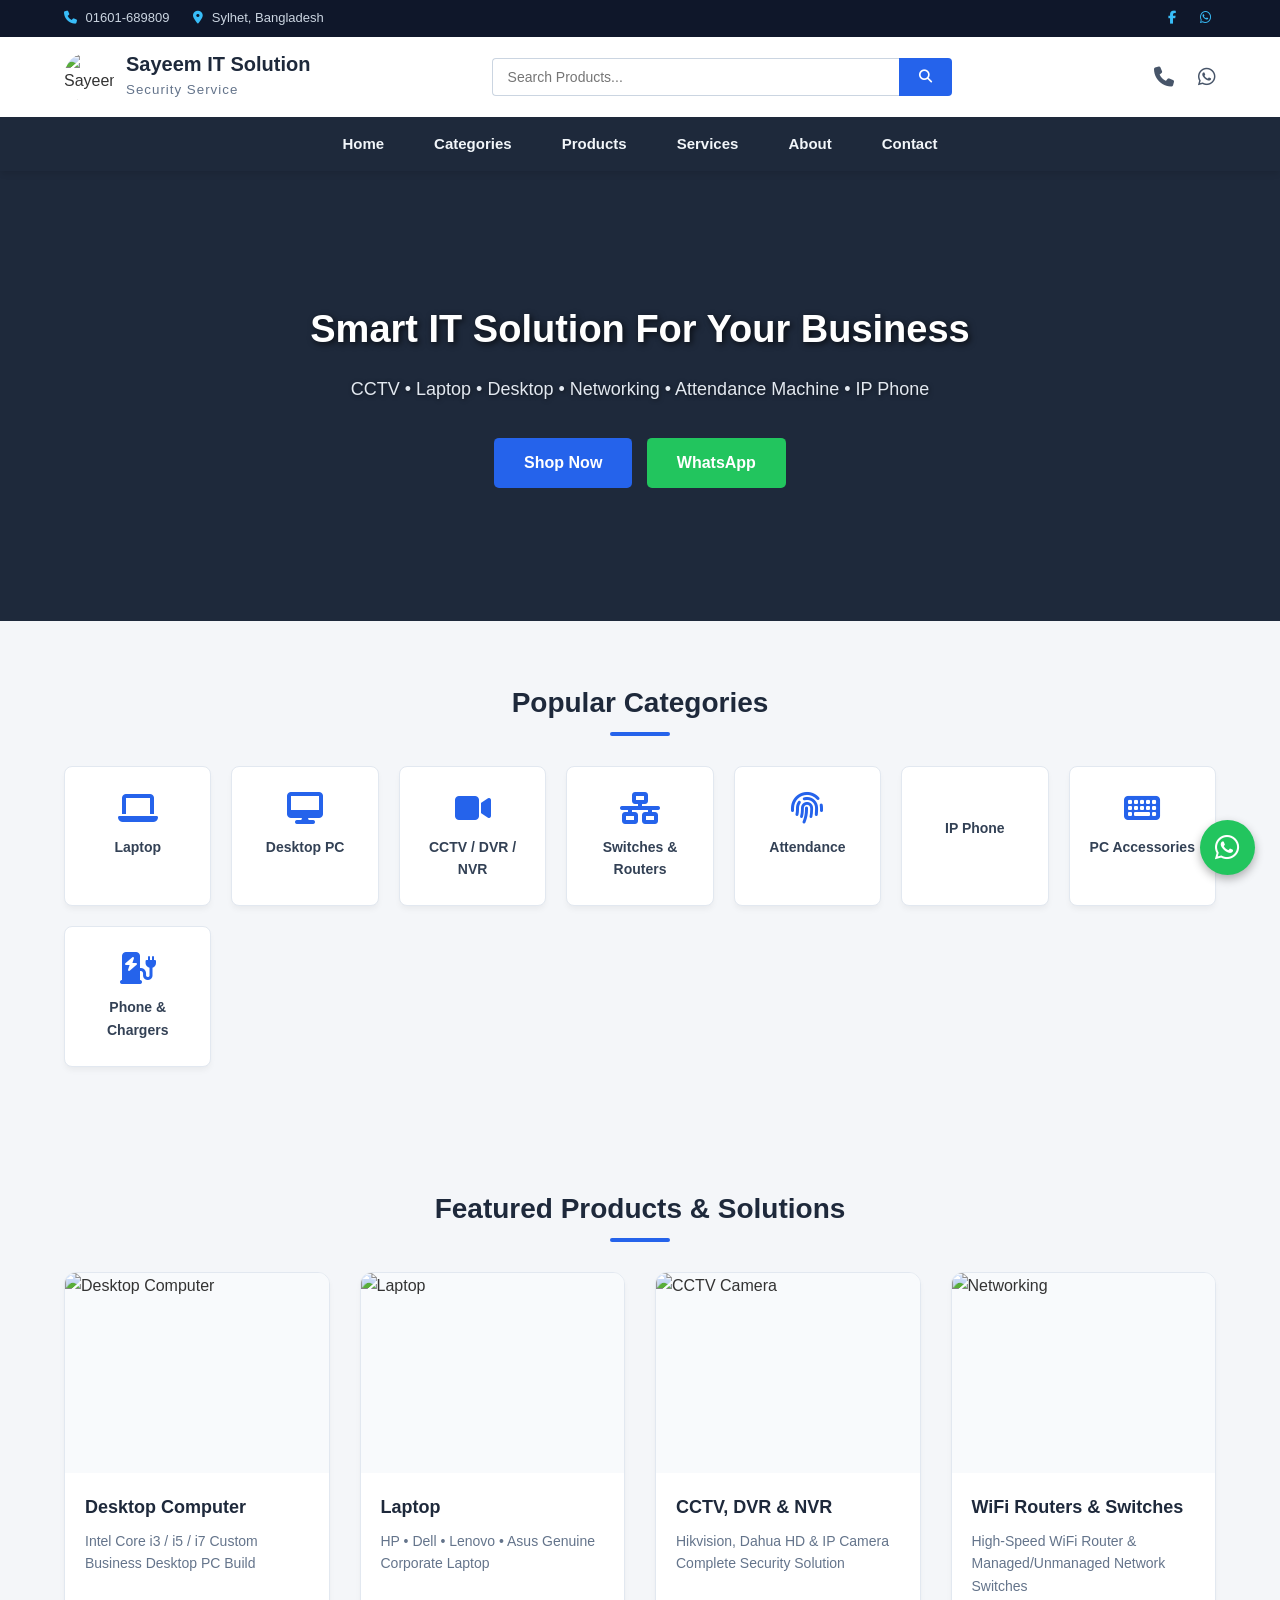
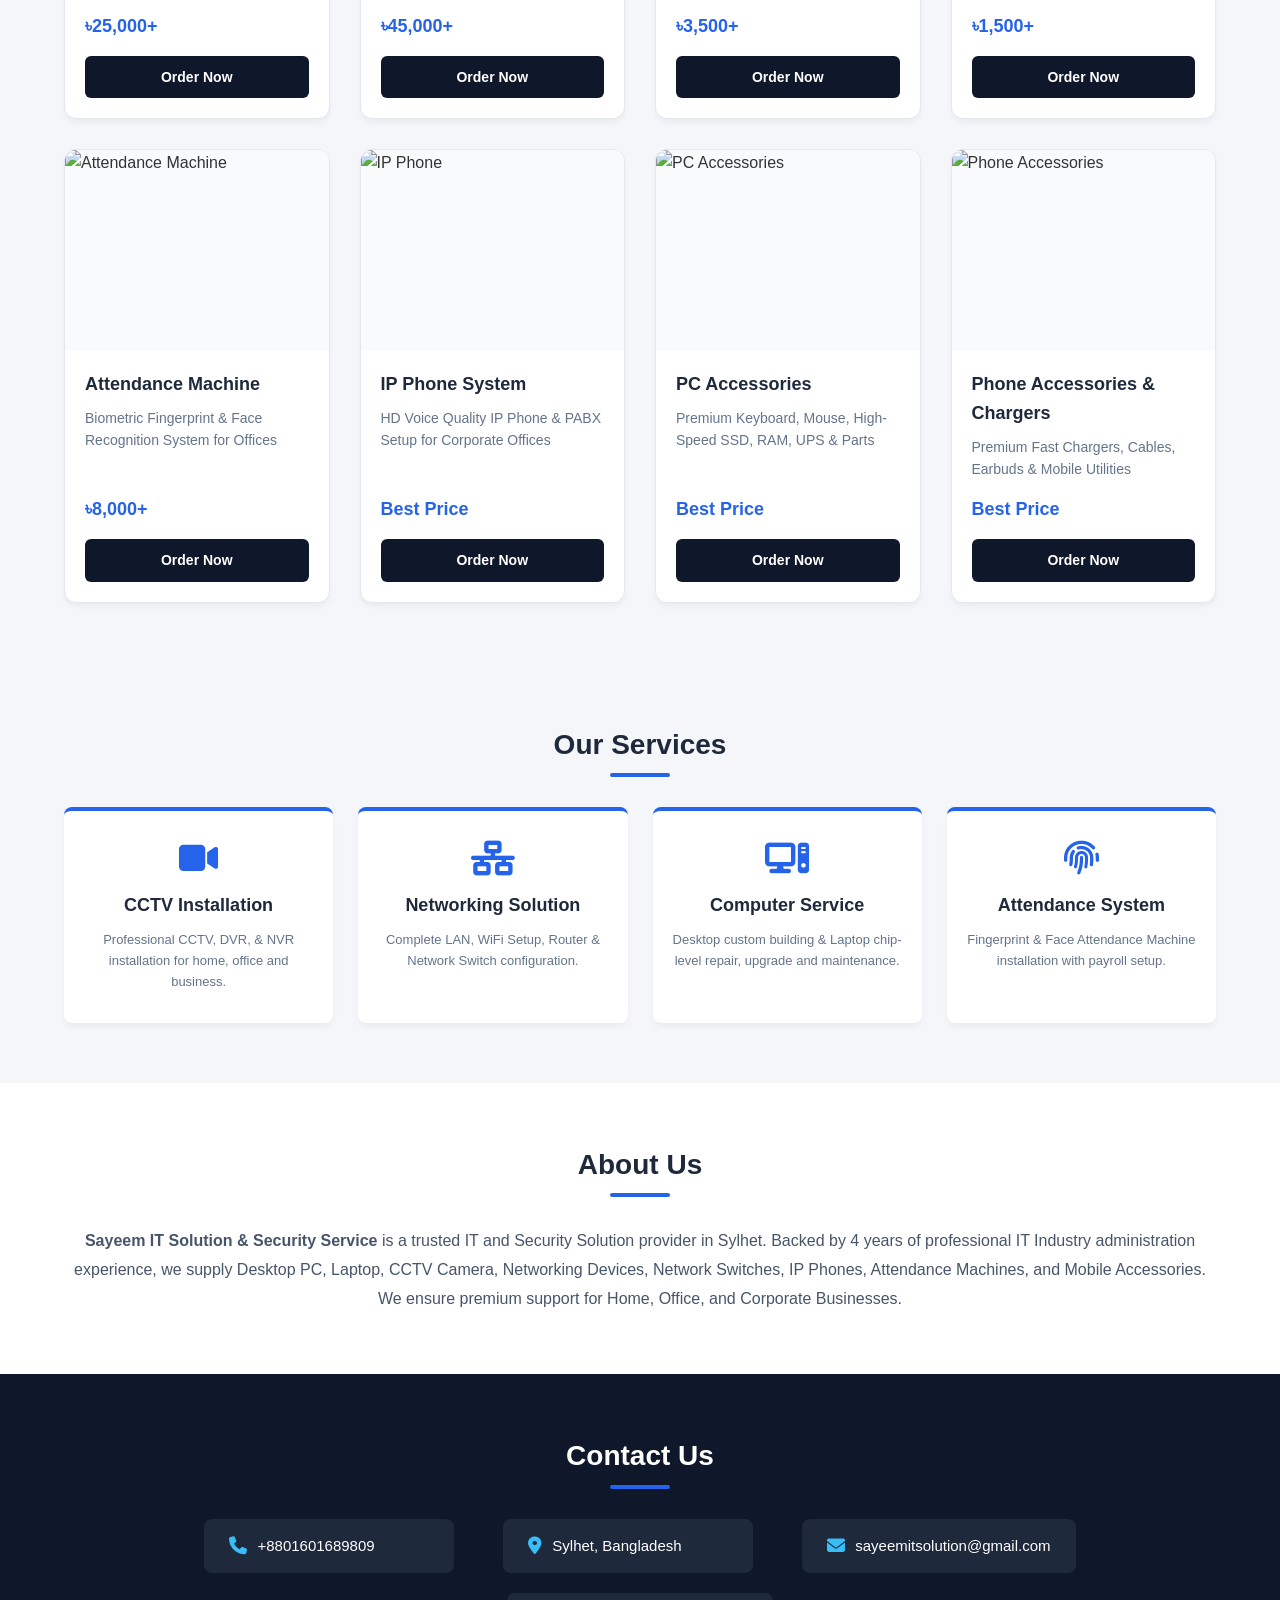
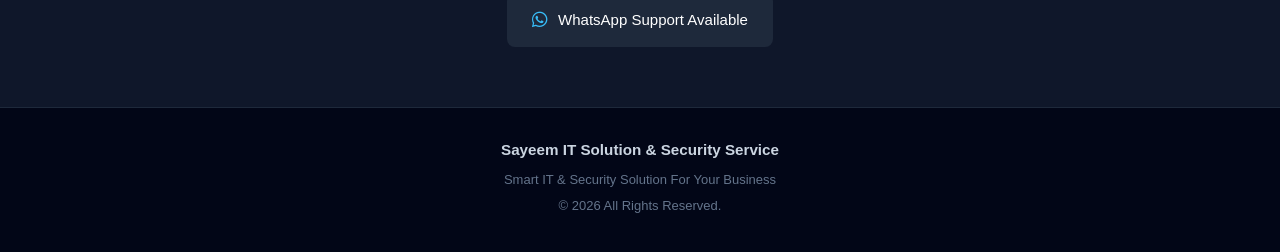
==== commit ecd82200: "Update index.html" ====
--- a/index.html
+++ b/index.html
@@ -57,10 +57,7 @@
 
     <!-- ================= HERO ================= -->
     <section class="hero" id="home">
-        <div class="slider">
-            <div class="slide active"><img src="images/slider1.jpg" alt="CCTV"></div>
-            <div class="slide"><img src="images/slider2.jpg" alt="Laptop"></div>
-            <div class="slide"><img src="images/slider3.jpg" alt="Networking"></div>
+
         </div>
         <div class="hero-overlay">
             <h1>Smart IT Solution For Your Business</h1>
--- a/style.css
+++ b/style.css
@@ -1,675 +1,572 @@
-/* ==========================================
-   SAYEEM IT SOLUTION
-   Professional CSS - Part 1
-========================================== */
-
-/* Reset */
-*{
-    margin:0;
-    padding:0;
-    box-sizing:border-box;
-    font-family:'Segoe UI',Arial,sans-serif;
-}
-
-html{
-    scroll-behavior:smooth;
-}
-
-body{
-    background:#f5f7fb;
-    color:#222;
-    overflow-x:hidden;
-}
-
-/* Container */
-
-.container{
-    width:90%;
-    max-width:1300px;
-    margin:auto;
-}
-
-/* =======================
-        TOP BAR
-======================= */
-
-.topbar{
-    background:#003b7a;
-    color:#fff;
-    padding:10px 6%;
-    display:flex;
-    justify-content:space-between;
-    align-items:center;
-    font-size:14px;
-}
-
-.topbar i{
-    margin-right:6px;
-}
-
-.topbar a{
-    color:#fff;
-    margin-left:15px;
-    font-size:18px;
-    text-decoration:none;
-    transition:.3s;
-}
-
-.topbar a:hover{
-    color:#ffd400;
-}
-
-/* =======================
-        HEADER
-======================= */
-
-header{
-    background:#fff;
-    display:flex;
-    justify-content:space-between;
-    align-items:center;
-    padding:18px 6%;
-    box-shadow:0 2px 12px rgba(0,0,0,.08);
-    position:sticky;
-    top:0;
-    z-index:999;
-}
-
-.logo{
-    display:flex;
-    align-items:center;
-    gap:12px;
-}
-
-.logo img{
-    width:70px;
-    height:70px;
-    border-radius:50%;
-    object-fit:cover;
-}
-
-.logo h2{
-    color:#0056b3;
-    font-size:30px;
-    font-weight:700;
-}
-
-/* Search */
-
-.search-box{
-    width:45%;
-    display:flex;
-}
-
-.search-box input{
-    width:100%;
-    padding:14px;
-    border:1px solid #ddd;
-    border-right:none;
-    outline:none;
-    border-radius:6px 0 0 6px;
-    font-size:16px;
-}
-
-.search-box button{
-    width:60px;
-    border:none;
-    background:#0066cc;
-    color:white;
-    cursor:pointer;
-    border-radius:0 6px 6px 0;
-    transition:.3s;
-}
-
-.search-box button:hover{
-    background:#004fa3;
-}
-
-/* Icons */
-
-.header-icons a{
-    color:#0066cc;
-    font-size:26px;
-    margin-left:18px;
-    transition:.3s;
-}
-
-.header-icons a:hover{
-    color:#25d366;
-}
-
-/* =======================
-        NAVBAR
-======================= */
-
-.navbar{
-    background:#0066cc;
-    padding:15px 6%;
-}
-
-.navbar ul{
-    list-style:none;
-    display:flex;
-    justify-content:center;
-    gap:40px;
-}
-
-.navbar ul li{
-    position:relative;
-}
-
-.navbar ul li a{
-    color:#fff;
-    text-decoration:none;
-    font-size:17px;
-    font-weight:600;
-    transition:.3s;
-}
-
-.navbar ul li a:hover{
-    color:#ffd400;
-}
-
-/* =======================
-        HERO
-======================= */
-
-.hero{
-
-    height:550px;
-
-    background:
-    linear-gradient(rgba(0,20,40,.60),
-    rgba(0,20,40,.60)),
-    url("images/background.jpg");
-
-    background-size:cover;
-    background-position:center;
-    background-repeat:no-repeat;
-
-    display:flex;
-    align-items:center;
-    justify-content:center;
-
-    text-align:center;
-
-    color:#fff;
-}
-
-.hero-content{
-    max-width:900px;
-    padding:20px;
-}
-
-.hero-content h1{
-    font-size:54px;
-    margin-bottom:20px;
-    font-weight:700;
-}
-
-.hero-content p{
-    font-size:22px;
-    margin-bottom:35px;
-    line-height:1.6;
-}
-
-/* Buttons */
-
-.btn{
-
-    display:inline-block;
-
-    padding:15px 38px;
-
-    border-radius:6px;
-
-    text-decoration:none;
-
-    color:#fff;
-
-    background:#0066cc;
-
-    font-weight:600;
-
-    margin:6px;
-
-    transition:.3s;
-
-}
-
-.btn:hover{
-
-    background:#004b99;
-
-}
-
-.whatsapp-btn{
-
-    background:#25d366;
-
-}
-
-.whatsapp-btn:hover{
-
-    background:#1ea851;
-
-}
-/* ==========================================
-   PART 2
-   Categories + Products
-========================================== */
-
-/* SECTION */
-
-section{
-    padding:70px 6%;
-}
-
-section h2{
-    text-align:center;
-    color:#003b7a;
-    font-size:36px;
-    margin-bottom:45px;
-    font-weight:700;
-}
-
-/* =======================
-     POPULAR CATEGORIES
-======================= */
-
-.category-container{
-    display:grid;
-    grid-template-columns:repeat(auto-fit,minmax(170px,1fr));
-    gap:20px;
-}
-
-.category-card{
-    background:#fff;
-    padding:22px 15px;
-    border-radius:12px;
-    text-align:center;
-    box-shadow:0 5px 15px rgba(0,0,0,.08);
-    transition:all .3s ease;
-    cursor:pointer;
-    min-height:180px;
-}
-
-.category-card:hover{
-    transform:translateY(-8px);
-    box-shadow:0 12px 25px rgba(0,0,0,.15);
-}
-
-.category-card i{
-    font-size:40px;
-    color:#0066cc;
-    margin-bottom:15px;
-}
-
-.category-card h3{
-    font-size:20px;
-    color:#003b7a;
-    margin-bottom:8px;
-}
-
-.category-card p{
-    font-size:14px;
-    color:#666;
-    line-height:1.5;
-}
-
-/* =======================
-       PRODUCTS
-======================= */
-
-.product-container{
-
-    display:grid;
-
-    grid-template-columns:
-    repeat(auto-fit,minmax(250px,1fr));
-
-    gap:25px;
-
-}
-
-.product-card{
-
-    background:#fff;
-
-    border-radius:12px;
-
-    overflow:hidden;
-
-    box-shadow:0 5px 18px rgba(0,0,0,.08);
-
-    transition:.3s;
-
-}
-
-.product-card:hover{
-
-    transform:translateY(-8px);
-
-    box-shadow:0 15px 28px rgba(0,0,0,.18);
-
-}
-
-.product-card img{
-
-    width:100%;
-
-    height:220px;
-
-    object-fit:cover;
-
-}
-
-.product-info{
-
-    padding:18px;
-
-}
-
-.product-card h3{
-
-    font-size:21px;
-
-    color:#003b7a;
-
-    margin-bottom:12px;
-
-}
-
-.product-card p{
-
-    color:#666;
-
-    font-size:15px;
-
-    line-height:1.6;
-
-    margin-bottom:12px;
-
-}
-
-.product-card h4{
-
-    color:#0066cc;
-
-    font-size:24px;
-
-    margin-bottom:18px;
-
-}
-
-/* ORDER BUTTON */
-
-.order-btn{
-
-    display:block;
-
-    width:100%;
-
-    text-align:center;
-
-    padding:13px;
-
-    background:#25d366;
-
-    color:#fff;
-
-    text-decoration:none;
-
-    border-radius:6px;
-
-    font-weight:600;
-
-    transition:.3s;
-
-}
-
-.order-btn:hover{
-
-    background:#1ea851;
-
-}
-
-/* VIEW DETAILS BUTTON */
-
-.details-btn{
-
-    display:block;
-
-    width:100%;
-
-    margin-top:10px;
-
-    text-align:center;
-
-    padding:12px;
-
-    background:#0066cc;
-
-    color:#fff;
-
-    text-decoration:none;
-
-    border-radius:6px;
-
-    transition:.3s;
-
-}
-
-.details-btn:hover{
-
-    background:#004d99;
-
-}
-/* ==========================================
-   PART 3
-   Services + About + Contact + Footer
-   WhatsApp + Top Button + Responsive
-========================================== */
-
-/* =======================
-        SERVICES
-======================= */
-
-.service-container{
-    display:grid;
-    grid-template-columns:repeat(auto-fit,minmax(250px,1fr));
-    gap:25px;
-}
-
-.service-card{
-    background:#fff;
-    padding:30px 20px;
-    text-align:center;
-    border-radius:12px;
-    box-shadow:0 5px 15px rgba(0,0,0,.08);
-    transition:.3s;
-}
-
-.service-card:hover{
-    transform:translateY(-8px);
-    box-shadow:0 12px 25px rgba(0,0,0,.15);
-}
-
-.service-card i{
-    font-size:45px;
-    color:#0066cc;
-    margin-bottom:15px;
-}
-
-.service-card h3{
-    color:#003b7a;
-    margin-bottom:12px;
-    font-size:22px;
-}
-
-.service-card p{
-    color:#666;
-    line-height:1.7;
-}
-
-/* =======================
-         ABOUT
-======================= */
-
-#about{
-    background:#fff;
-    text-align:center;
-}
-
-#about p{
-    max-width:900px;
-    margin:auto;
-    line-height:1.9;
-    font-size:18px;
-    color:#555;
-}
-
-/* =======================
-        CONTACT
-======================= */
-
-.contact-box{
-    max-width:700px;
-    margin:auto;
-    background:#fff;
-    padding:35px;
-    border-radius:12px;
-    box-shadow:0 5px 15px rgba(0,0,0,.08);
-}
-
-.contact-box p{
-    margin:18px 0;
-    font-size:18px;
-    color:#444;
-}
-
-.contact-box i{
-    color:#0066cc;
-    margin-right:10px;
-}
-
-/* =======================
-         FOOTER
-======================= */
-
-footer{
-    background:#003b7a;
-    color:#fff;
-    text-align:center;
-    padding:35px 20px;
-}
-
-footer p{
-    margin:8px 0;
-}
-
-/* =======================
-   FLOATING WHATSAPP
-======================= */
-
-.floating-whatsapp{
-    position:fixed;
-    right:20px;
-    bottom:20px;
-    width:60px;
-    height:60px;
-    background:#25d366;
-    color:#fff;
-    border-radius:50%;
-    display:flex;
-    align-items:center;
-    justify-content:center;
-    font-size:30px;
-    text-decoration:none;
-    box-shadow:0 8px 20px rgba(0,0,0,.25);
-    z-index:999;
-    transition:.3s;
-}
-
-.floating-whatsapp:hover{
-    transform:scale(1.1);
-}
-
-/* =======================
-      BACK TO TOP
-======================= */
-
-#topBtn{
-    position:fixed;
-    right:20px;
-    bottom:95px;
-    width:48px;
-    height:48px;
-    border:none;
-    border-radius:50%;
-    background:#0066cc;
-    color:#fff;
-    cursor:pointer;
-    display:none;
-    font-size:18px;
-    box-shadow:0 5px 15px rgba(0,0,0,.25);
-    transition:.3s;
-}
-
-#topBtn:hover{
-    background:#004999;
-}
-
-/* =======================
-      MOBILE VIEW
-======================= */
-
-@media(max-width:768px){
-
-    header{
-        flex-direction:column;
-        gap:20px;
-    }
-
-    .search-box{
-        width:100%;
-    }
-
-    .navbar ul{
-        flex-direction:column;
-        gap:15px;
-        text-align:center;
-    }
-
-    .hero{
-        height:420px;
-        padding:20px;
-    }
-
-    .hero-content h1{
-        font-size:32px;
-    }
-
-    .hero-content p{
-        font-size:16px;
-    }
-
-    section{
-        padding:50px 20px;
-    }
-
-    section h2{
-        font-size:28px;
-    }
-
-    .category-container,
-    .product-container,
-    .service-container{
-        grid-template-columns:1fr;
-    }
-
-    .contact-box{
-        padding:25px;
-    }
-
-}
+/* ================= GLOBAL STYLES ================= */
+* {
+    margin: 0;
+    padding: 0;
+    box-sizing: border-box;
+    font-family: 'Segoe UI', Tahoma, Geneva, Verdana, sans-serif;
+}
+
+html {
+    scroll-behavior: smooth;
+}
+
+body {
+    background-color: #f4f6f9;
+    color: #333;
+    line-height: 1.6;
+}
+
+a {
+    text-decoration: none;
+    color: inherit;
+}
+
+/* ================= TOP BAR ================= */
+.topbar {
+    background-color: #0f172a;
+    color: #cbd5e1;
+    display: flex;
+    justify-content: space-between;
+    align-items: center;
+    padding: 8px 5%;
+    font-size: 13px;
+}
+
+.top-left span {
+    margin-right: 20px;
+}
+
+.top-left i, .top-right i {
+    margin-right: 5px;
+    color: #38bdf8;
+}
+
+.top-right a {
+    margin-left: 15px;
+    transition: color 0.3s;
+}
+
+.top-right a:hover {
+    color: #fff;
+}
+
+/* ================= HEADER & LOGO FIX ================= */
+header {
+    background-color: #fff;
+    display: flex;
+    justify-content: space-between;
+    align-items: center;
+    padding: 15px 5%;
+    box-shadow: 0 2px 5px rgba(0,0,0,0.05);
+}
+
+.logo {
+    display: flex;
+    align-items: center;
+    gap: 12px;
+}
+
+.logo img {
+    width: 50px;
+    height: 50px;
+    border-radius: 50%;
+    object-fit: cover;
+    flex-shrink: 0; /* লোগো ইমেজ যেন চ্যাপ্টা বা ভেঙে না যায় */
+}
+
+.logo h2 {
+    font-size: 20px;
+    color: #1e293b;
+    font-weight: 700;
+    line-height: 1.2;
+}
+
+.logo small {
+    color: #64748b;
+    letter-spacing: 1px;
+}
+
+.search-box {
+    display: flex;
+    width: 40%;
+    max-width: 500px;
+}
+
+.search-box input {
+    width: 100%;
+    padding: 10px 15px;
+    border: 1px solid #cbd5e1;
+    border-right: none;
+    border-radius: 4px 0 0 4px;
+    outline: none;
+    font-size: 14px;
+}
+
+.search-box button {
+    background-color: #2563eb;
+    color: #fff;
+    border: none;
+    padding: 0 20px;
+    border-radius: 0 4px 4px 0;
+    cursor: pointer;
+    transition: background 0.3s;
+}
+
+.search-box button:hover {
+    background-color: #1d4ed8;
+}
+
+.header-icons a {
+    font-size: 20px;
+    margin-left: 20px;
+    color: #475569;
+    transition: color 0.3s;
+}
+
+.header-icons a:hover {
+    color: #2563eb;
+}
+
+/* ================= NAVBAR ================= */
+.navbar {
+    background-color: #1e293b;
+    position: sticky;
+    top: 0;
+    z-index: 1000;
+    box-shadow: 0 4px 6px -1px rgba(0,0,0,0.1);
+}
+
+.navbar ul {
+    list-style: none;
+    display: flex;
+    justify-content: center;
+    padding: 0;
+}
+
+.navbar ul li a {
+    display: block;
+    padding: 15px 25px;
+    color: #f1f5f9;
+    font-weight: 600;
+    font-size: 15px;
+    transition: all 0.3s;
+}
+
+.navbar ul li a:hover {
+    background-color: #2563eb;
+    color: #fff;
+}
+
+/* ================= HERO & SLIDER FIX ================= */
+.hero {
+    position: relative;
+    height: 450px;
+    width: 100%;
+    overflow: hidden;
+    background-color: #1e293b; /* ছবি লোড না হলেও ব্যাকগ্রাউন্ড ডার্ক থাকবে */
+}
+
+.slider {
+    position: absolute;
+    top: 0;
+    left: 0;
+    width: 100%;
+    height: 100%;
+    z-index: 1;
+}
+
+.slide {
+    position: absolute;
+    top: 0;
+    left: 0;
+    width: 100%;
+    height: 100%;
+    opacity: 0;
+    transition: opacity 1s ease-in-out;
+}
+
+.slide.active {
+    opacity: 0.35; /* ছবি আসলেও স্লাইডারের টেক্সট স্পষ্ট দেখানোর জন্য ব্রাইটনেস কন্ট্রোল */
+}
+
+.slide img {
+    width: 100%;
+    height: 100%;
+    object-fit: cover; /* ছবিগুলোকে স্ক্রিনের সাথে পারফেক্ট ফিট করবে */
+}
+
+.hero-overlay {
+    position: absolute;
+    top: 50%;
+    left: 50%;
+    transform: translate(-50%, -50%);
+    text-align: center;
+    color: #fff;
+    width: 100%;
+    max-width: 800px;
+    padding: 0 20px;
+    z-index: 10; /* টেক্সট যেন ব্রোকেন ইমেজের পেছনে না লুকায় */
+}
+
+.hero-overlay h1 {
+    font-size: 38px;
+    font-weight: 800;
+    margin-bottom: 15px;
+    text-shadow: 2px 2px 6px rgba(0,0,0,0.7);
+}
+
+.hero-overlay p {
+    font-size: 18px;
+    color: #e2e8f0;
+    margin-bottom: 30px;
+    text-shadow: 1px 1px 4px rgba(0,0,0,0.5);
+}
+
+.btn {
+    display: inline-block;
+    padding: 12px 30px;
+    background-color: #2563eb;
+    color: #fff;
+    border-radius: 5px;
+    font-weight: 600;
+    margin: 5px;
+    transition: transform 0.2s, background 0.3s;
+}
+
+.btn:hover {
+    background-color: #1d4ed8;
+    transform: translateY(-2px);
+}
+
+.whatsapp-btn {
+    background-color: #22c55e;
+}
+
+.whatsapp-btn:hover {
+    background-color: #16a34a;
+}
+
+/* ================= SECTIONS REUSABLE ================= */
+section {
+    padding: 60px 5%;
+}
+
+section h2 {
+    text-align: center;
+    font-size: 28px;
+    color: #1e293b;
+    margin-bottom: 40px;
+    position: relative;
+    font-weight: 700;
+}
+
+section h2::after {
+    content: '';
+    width: 60px;
+    height: 4px;
+    background-color: #2563eb;
+    position: absolute;
+    bottom: -10px;
+    left: 50%;
+    transform: translateX(-50%);
+    border-radius: 2px;
+}
+
+/* ================= POPULAR CATEGORIES ================= */
+.category-container {
+    display: grid;
+    grid-template-columns: repeat(auto-fit, minmax(130px, 1fr));
+    gap: 20px;
+}
+
+.category-card {
+    background-color: #fff;
+    padding: 25px 15px;
+    text-align: center;
+    border-radius: 8px;
+    box-shadow: 0 4px 6px -1px rgba(0,0,0,0.05);
+    transition: all 0.3s;
+    border: 1px solid #e2e8f0;
+    cursor: pointer;
+}
+
+.category-card:hover {
+    transform: translateY(-5px);
+    border-color: #2563eb;
+    box-shadow: 0 10px 15px -3px rgba(37,99,235,0.1);
+}
+
+.category-card i {
+    font-size: 32px;
+    color: #2563eb;
+    margin-bottom: 12px;
+}
+
+.category-card h3 {
+    font-size: 14px;
+    color: #334155;
+    font-weight: 600;
+}
+
+/* ================= FEATURED PRODUCTS ================= */
+.product-container {
+    display: grid;
+    grid-template-columns: repeat(auto-fit, minmax(260px, 1fr));
+    gap: 30px;
+}
+
+.product-card {
+    background-color: #fff;
+    border-radius: 12px;
+    overflow: hidden;
+    box-shadow: 0 4px 6px -1px rgba(0,0,0,0.05);
+    border: 1px solid #e2e8f0;
+    transition: transform 0.3s, box-shadow 0.3s;
+    display: flex;
+    flex-direction: column;
+}
+
+.product-card:hover {
+    transform: translateY(-5px);
+    box-shadow: 0 10px 20px rgba(0,0,0,0.08);
+}
+
+.product-card img {
+    width: 100%;
+    height: 200px;
+    object-fit: cover;
+    background-color: #f8fafc;
+}
+
+.product-info {
+    padding: 20px;
+    display: flex;
+    flex-direction: column;
+    flex-grow: 1;
+}
+
+.product-info h3 {
+    font-size: 18px;
+    color: #1e293b;
+    margin-bottom: 8px;
+    font-weight: 700;
+}
+
+.product-info p {
+    font-size: 14px;
+    color: #64748b;
+    margin-bottom: 15px;
+    flex-grow: 1;
+}
+
+.product-info h4 {
+    font-size: 18px;
+    color: #2563eb;
+    margin-bottom: 15px;
+    font-weight: 700;
+}
+
+.order-btn {
+    display: block;
+    text-align: center;
+    background-color: #0f172a;
+    color: #fff;
+    padding: 10px;
+    border-radius: 6px;
+    font-weight: 600;
+    font-size: 14px;
+    transition: background 0.3s;
+}
+
+.order-btn:hover {
+    background-color: #2563eb;
+}
+
+/* ================= SERVICES ================= */
+.service-container {
+    display: grid;
+    grid-template-columns: repeat(auto-fit, minmax(220px, 1fr));
+    gap: 25px;
+}
+
+.service-card {
+    background-color: #fff;
+    padding: 30px 20px;
+    border-radius: 8px;
+    border-top: 4px solid #2563eb;
+    box-shadow: 0 4px 6px -1px rgba(0,0,0,0.05);
+    text-align: center;
+}
+
+.service-card i {
+    font-size: 35px;
+    color: #2563eb;
+    margin-bottom: 15px;
+}
+
+.service-card h3 {
+    font-size: 18px;
+    color: #1e293b;
+    margin-bottom: 10px;
+}
+
+.service-card p {
+    font-size: 13px;
+    color: #64748b;
+}
+
+/* ================= ABOUT ================= */
+#about {
+    background-color: #fff;
+    text-align: center;
+}
+
+#about p {
+    max-w: 800px;
+    margin: 0 auto;
+    font-size: 16px;
+    color: #475569;
+    line-height: 1.8;
+}
+
+/* ================= CONTACT ================= */
+#contact {
+    background-color: #0f172a;
+    color: #fff;
+}
+
+#contact h2 {
+    color: #fff;
+}
+
+.contact-box {
+    display: flex;
+    flex-wrap: wrap;
+    justify-content: space-around;
+    gap: 20px;
+    max-width: 900px;
+    margin: 0 auto;
+}
+
+.contact-box p {
+    font-size: 15px;
+    background-color: #1e293b;
+    padding: 15px 25px;
+    border-radius: 8px;
+    display: flex;
+    align-items: center;
+    gap: 10px;
+    min-width: 250px;
+}
+
+.contact-box i {
+    color: #38bdf8;
+    font-size: 18px;
+}
+
+/* ================= FOOTER ================= */
+footer {
+    background-color: #020617;
+    color: #64748b;
+    text-align: center;
+    padding: 30px 20px;
+    font-size: 13px;
+    border-top: 1px solid #1e293b;
+}
+
+footer h3 {
+    color: #cbd5e1;
+    margin-bottom: 8px;
+}
+
+footer p {
+    margin-bottom: 5px;
+}
+
+/* ================= FLOATING WHATSAPP & TOP BUTTON ================= */
+.floating-whatsapp {
+    position: fixed;
+    bottom: 25px;
+    right: 25px;
+    background-color: #22c55e;
+    color: #fff;
+    width: 55px;
+    height: 55px;
+    border-radius: 50%;
+    display: flex;
+    justify-content: center;
+    align-items: center;
+    font-size: 28px;
+    box-shadow: 0 4px 10px rgba(0,0,0,0.3);
+    z-index: 9999;
+    transition: transform 0.3s;
+}
+
+.floating-whatsapp:hover {
+    transform: scale(1.1);
+}
+
+#topBtn {
+    position: fixed;
+    bottom: 95px;
+    right: 25px;
+    background-color: #1e293b;
+    color: #fff;
+    border: none;
+    width: 40px;
+    height: 40px;
+    border-radius: 50%;
+    cursor: pointer;
+    display: flex;
+    justify-content: center;
+    align-items: center;
+    font-size: 16px;
+    box-shadow: 0 2px 5px rgba(0,0,0,0.2);
+    z-index: 9998;
+    transition: background 0.3s;
+}
+
+#topBtn:hover {
+    background-color: #2563eb;
+}
+
+/* ================= RESPONSIVE (MOBILE OPTIMIZATION) ================= */
+@media (max-width: 768px) {
+    .topbar {
+        flex-direction: column;
+        gap: 5px;
+        text-align: center;
+    }
+    
+    header {
+        flex-direction: column;
+        gap: 15px;
+        text-align: center;
+    }
+    
+    .search-box {
+        width: 100%;
+    }
+    
+    .navbar ul {
+        flex-direction: column;
+        text-align: center;
+    }
+    
+    .navbar ul li a {
+        padding: 10px;
+        border-bottom: 1px solid #334155;
+    }
+    
+    .hero-overlay h1 {
+        font-size: 26px;
+    }
+    
+    .hero-overlay p {
+        font-size: 14px;
+    }
+    
+    section {
+        padding: 40px 20px;
+    }
+}
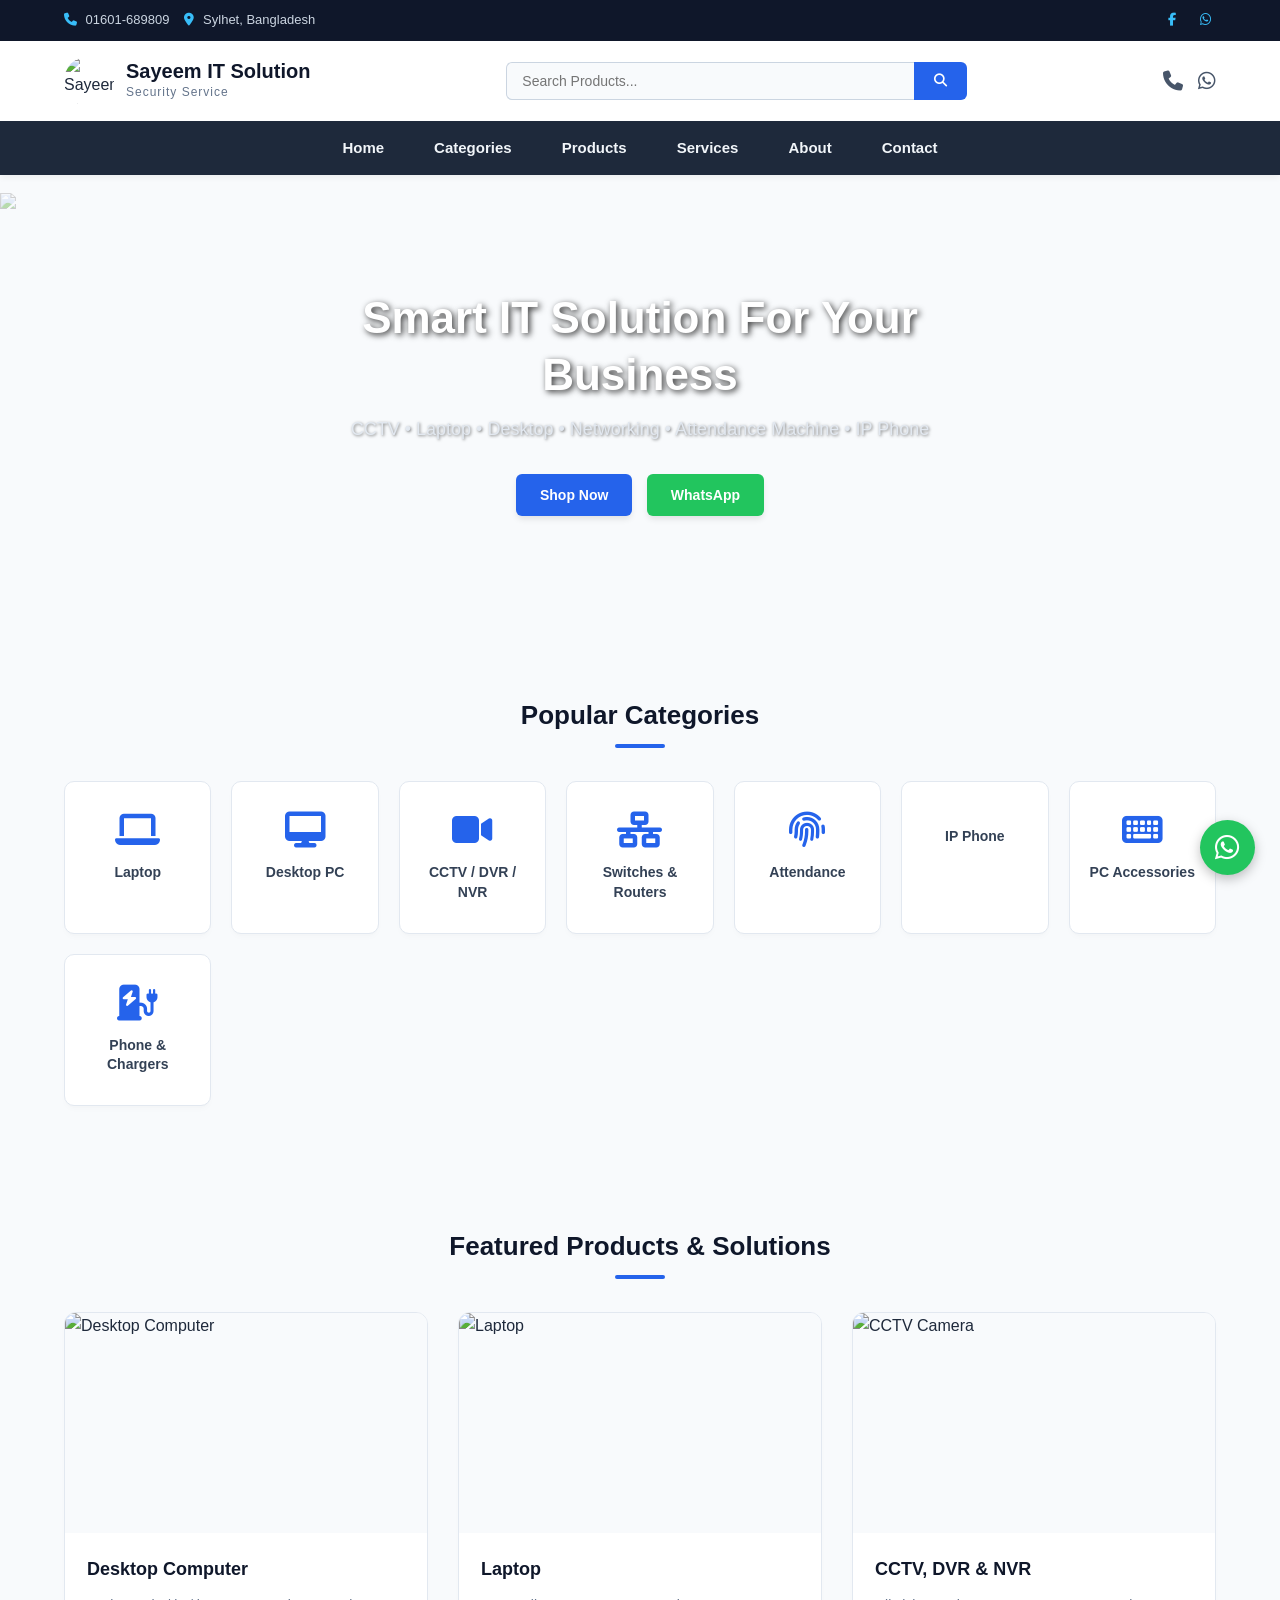
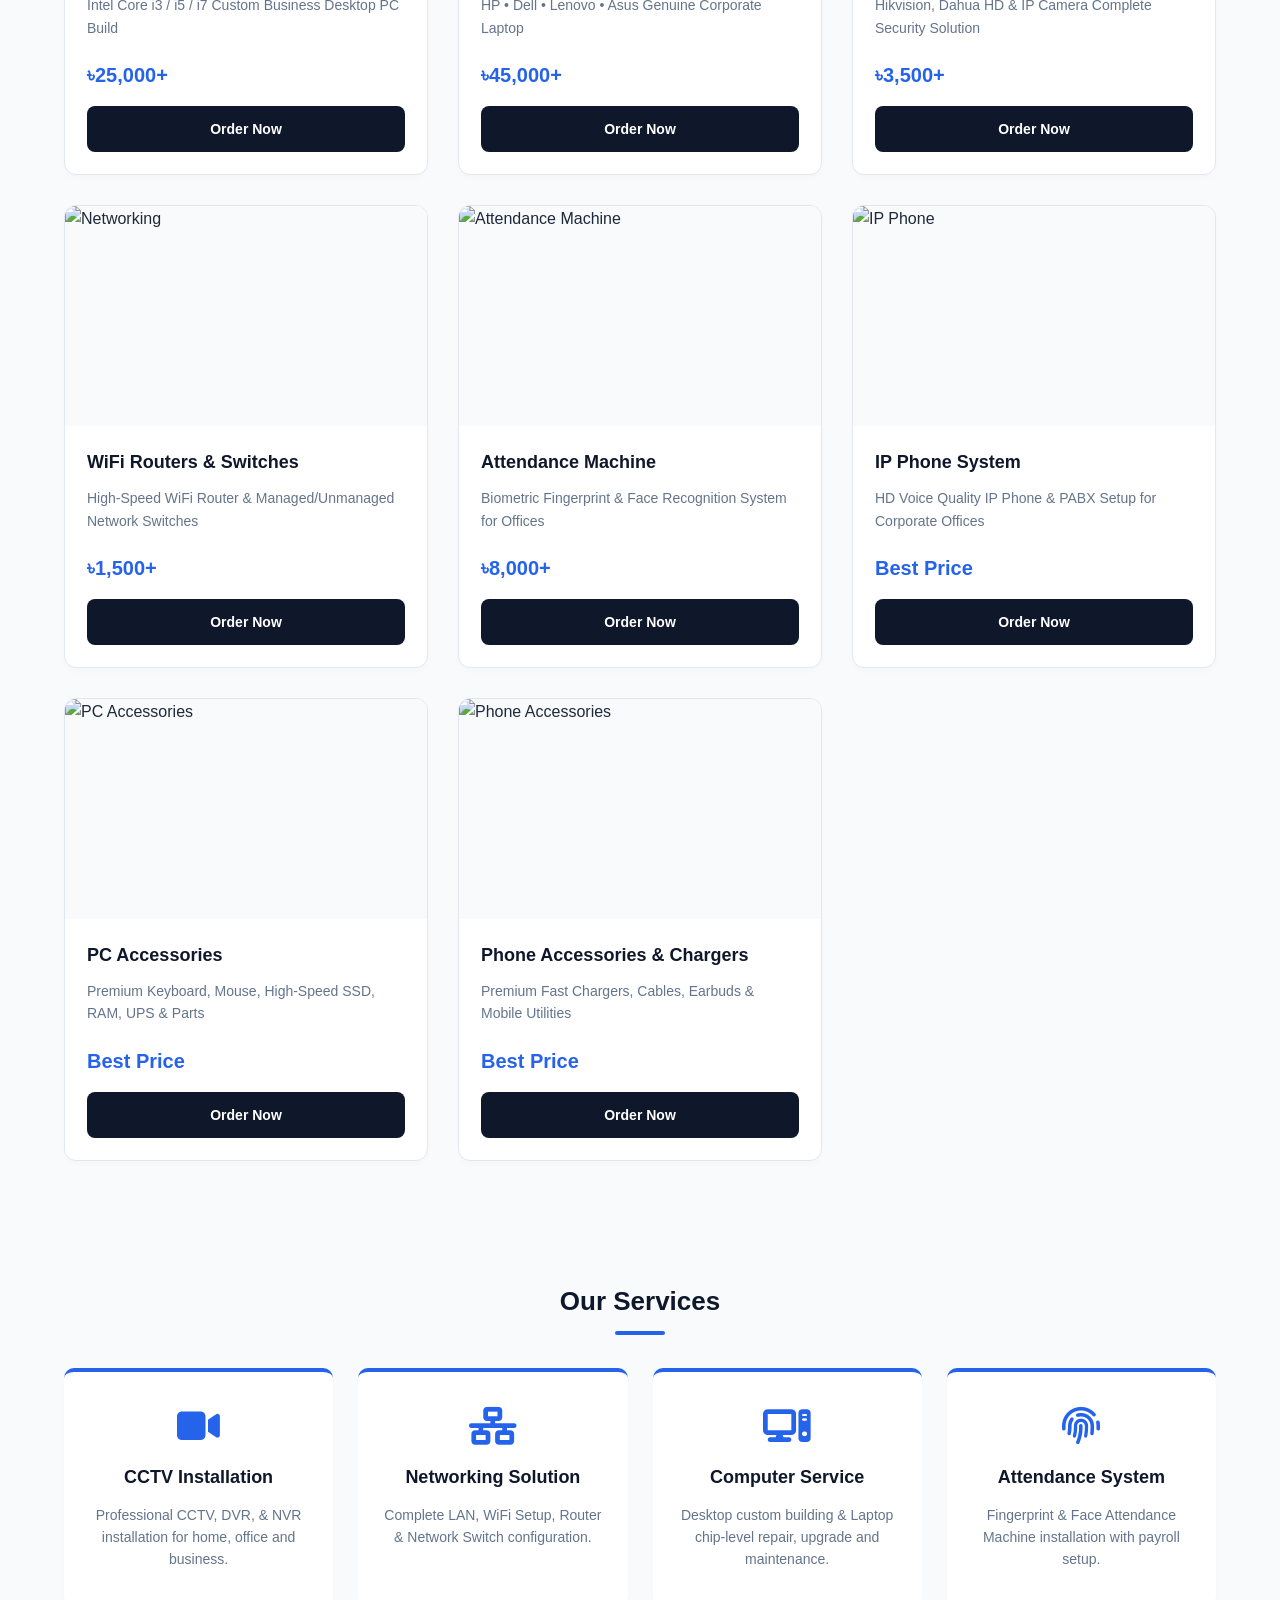
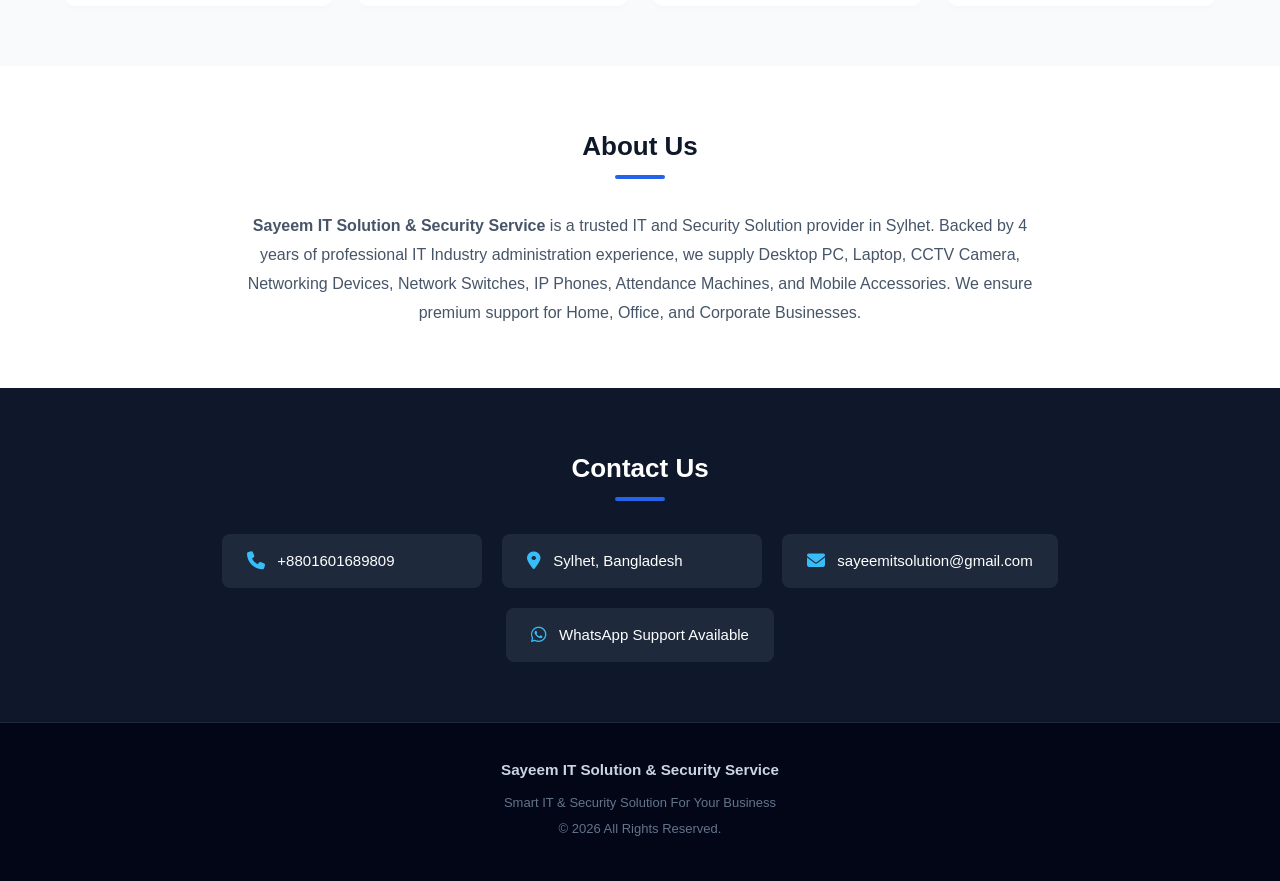
==== commit debd6dcb: "Update index.html" ====
--- a/index.html
+++ b/index.html
@@ -55,10 +55,20 @@
         </ul>
     </nav>
 
-    <!-- ================= HERO ================= -->
+   <!-- ================= HERO ================= -->
     <section class="hero" id="home">
-
-        </div>
+        <div class="slider">
+            <div class="slide active">
+                <img src="images/slider1.jpg" alt="CCTV">
+            </div>
+            <div class="slide">
+                <img src="images/slider2.jpg" alt="Laptop">
+            </div>
+            <div class="slide">
+                <img src="images/slider3.jpg" alt="Networking">
+            </div>
+        </div>
+        
         <div class="hero-overlay">
             <h1>Smart IT Solution For Your Business</h1>
             <p>CCTV • Laptop • Desktop • Networking • Attendance Machine • IP Phone</p>
--- a/style.css
+++ b/style.css
@@ -1,4 +1,6 @@
-/* ================= GLOBAL STYLES ================= */
+/* ==========================================================================
+   1. GLOBAL STYLES & RESET
+   ========================================================================== */
 * {
     margin: 0;
     padding: 0;
@@ -11,8 +13,8 @@
 }
 
 body {
-    background-color: #f4f6f9;
-    color: #333;
+    background-color: #f8fafc;
+    color: #1e293b;
     line-height: 1.6;
 }
 
@@ -21,19 +23,23 @@
     color: inherit;
 }
 
-/* ================= TOP BAR ================= */
+/* ==========================================================================
+   2. TOP BAR
+   ========================================================================== */
 .topbar {
     background-color: #0f172a;
     color: #cbd5e1;
     display: flex;
     justify-content: space-between;
     align-items: center;
-    padding: 8px 5%;
+    padding: 10px 5%;
     font-size: 13px;
 }
 
-.top-left span {
-    margin-right: 20px;
+.top-left {
+    display: flex;
+    flex-wrap: wrap;
+    gap: 15px;
 }
 
 .top-left i, .top-right i {
@@ -50,14 +56,16 @@
     color: #fff;
 }
 
-/* ================= HEADER & LOGO FIX ================= */
+/* ==========================================================================
+   3. HEADER & LOGO FIX
+   ========================================================================== */
 header {
     background-color: #fff;
     display: flex;
     justify-content: space-between;
     align-items: center;
     padding: 15px 5%;
-    box-shadow: 0 2px 5px rgba(0,0,0,0.05);
+    box-shadow: 0 2px 4px rgba(0,0,0,0.02);
 }
 
 .logo {
@@ -71,19 +79,22 @@
     height: 50px;
     border-radius: 50%;
     object-fit: cover;
-    flex-shrink: 0; /* লোগো ইমেজ যেন চ্যাপ্টা বা ভেঙে না যায় */
+    flex-shrink: 0; /* লোগো ইমেজ যেন চ্যাপ্টা না হয়ে যায় */
 }
 
 .logo h2 {
     font-size: 20px;
-    color: #1e293b;
+    color: #0f172a;
     font-weight: 700;
     line-height: 1.2;
 }
 
 .logo small {
+    display: block;
     color: #64748b;
+    font-size: 12px;
     letter-spacing: 1px;
+    font-weight: 500;
 }
 
 .search-box {
@@ -97,9 +108,14 @@
     padding: 10px 15px;
     border: 1px solid #cbd5e1;
     border-right: none;
-    border-radius: 4px 0 0 4px;
+    border-radius: 6px 0 0 6px;
     outline: none;
     font-size: 14px;
+    background-color: #f8fafc;
+}
+
+.search-box input:focus {
+    border-color: #2563eb;
 }
 
 .search-box button {
@@ -107,7 +123,7 @@
     color: #fff;
     border: none;
     padding: 0 20px;
-    border-radius: 0 4px 4px 0;
+    border-radius: 0 6px 6px 0;
     cursor: pointer;
     transition: background 0.3s;
 }
@@ -116,9 +132,14 @@
     background-color: #1d4ed8;
 }
 
+.header-icons {
+    display: flex;
+    align-items: center;
+    gap: 15px;
+}
+
 .header-icons a {
     font-size: 20px;
-    margin-left: 20px;
     color: #475569;
     transition: color 0.3s;
 }
@@ -127,13 +148,15 @@
     color: #2563eb;
 }
 
-/* ================= NAVBAR ================= */
+/* ==========================================================================
+   4. NAVIGATION BAR
+   ========================================================================== */
 .navbar {
     background-color: #1e293b;
     position: sticky;
     top: 0;
     z-index: 1000;
-    box-shadow: 0 4px 6px -1px rgba(0,0,0,0.1);
+    box-shadow: 0 4px 6px -1px rgba(0,0,0,0.05);
 }
 
 .navbar ul {
@@ -157,13 +180,18 @@
     color: #fff;
 }
 
-/* ================= HERO & SLIDER FIX ================= */
+/* ==========================================================================
+   5. HERO & SLIDER (PERMANENT TEXT OVERLAP FIX)
+   ========================================================================== */
 .hero {
     position: relative;
-    height: 450px;
+    height: 380px; /* মোবাইলের জন্য চমৎকার সাইজ */
     width: 100%;
     overflow: hidden;
-    background-color: #1e293b; /* ছবি লোড না হলেও ব্যাকগ্রাউন্ড ডার্ক থাকবে */
+    background: linear-gradient(135px, #1e293b, #0f172a); /* ইমেজ না পেলেও প্রিমিয়াম লুক দিবে */
+    display: flex;
+    align-items: center;
+    justify-content: center;
 }
 
 .slider {
@@ -186,51 +214,53 @@
 }
 
 .slide.active {
-    opacity: 0.35; /* ছবি আসলেও স্লাইডারের টেক্সট স্পষ্ট দেখানোর জন্য ব্রাইটনেস কন্ট্রোল */
+    opacity: 0.4; /* ব্যাকগ্রাউন্ড ইমেজের ডার্কনেস ব্যালেন্স */
 }
 
 .slide img {
     width: 100%;
     height: 100%;
-    object-fit: cover; /* ছবিগুলোকে স্ক্রিনের সাথে পারফেক্ট ফিট করবে */
+    object-fit: cover;
+    font-size: 0; /* ইমেজ ব্রোকেন থাকলে অল্টারনেটিভ কুৎসিত টেক্সট হাইড করে রাখবে */
 }
 
 .hero-overlay {
-    position: absolute;
-    top: 50%;
-    left: 50%;
-    transform: translate(-50%, -50%);
+    position: relative;
+    z-index: 10;
     text-align: center;
     color: #fff;
     width: 100%;
-    max-width: 800px;
+    max-width: 750px;
     padding: 0 20px;
-    z-index: 10; /* টেক্সট যেন ব্রোকেন ইমেজের পেছনে না লুকায় */
+    margin: 0 auto;
 }
 
 .hero-overlay h1 {
-    font-size: 38px;
+    font-size: 26px;
     font-weight: 800;
-    margin-bottom: 15px;
-    text-shadow: 2px 2px 6px rgba(0,0,0,0.7);
+    margin-bottom: 12px;
+    text-shadow: 2px 2px 6px rgba(0, 0, 0, 0.8);
+    line-height: 1.3;
 }
 
 .hero-overlay p {
-    font-size: 18px;
+    font-size: 14px;
     color: #e2e8f0;
-    margin-bottom: 30px;
-    text-shadow: 1px 1px 4px rgba(0,0,0,0.5);
+    margin-bottom: 25px;
+    text-shadow: 1px 1px 3px rgba(0, 0, 0, 0.5);
 }
 
 .btn {
     display: inline-block;
-    padding: 12px 30px;
+    padding: 10px 24px;
     background-color: #2563eb;
     color: #fff;
-    border-radius: 5px;
+    border-radius: 6px;
     font-weight: 600;
+    font-size: 14px;
     margin: 5px;
     transition: transform 0.2s, background 0.3s;
+    box-shadow: 0 4px 6px -1px rgba(0,0,0,0.1);
 }
 
 .btn:hover {
@@ -246,46 +276,50 @@
     background-color: #16a34a;
 }
 
-/* ================= SECTIONS REUSABLE ================= */
+/* ==========================================================================
+   6. REUSABLE SECTION HEADER
+   ========================================================================== */
 section {
     padding: 60px 5%;
 }
 
 section h2 {
     text-align: center;
-    font-size: 28px;
-    color: #1e293b;
-    margin-bottom: 40px;
+    font-size: 26px;
+    color: #0f172a;
+    margin-bottom: 45px;
     position: relative;
     font-weight: 700;
 }
 
 section h2::after {
     content: '';
-    width: 60px;
+    width: 50px;
     height: 4px;
     background-color: #2563eb;
     position: absolute;
-    bottom: -10px;
+    bottom: -12px;
     left: 50%;
     transform: translateX(-50%);
     border-radius: 2px;
 }
 
-/* ================= POPULAR CATEGORIES ================= */
+/* ==========================================================================
+   7. POPULAR CATEGORIES (GRID STYLE)
+   ========================================================================== */
 .category-container {
     display: grid;
-    grid-template-columns: repeat(auto-fit, minmax(130px, 1fr));
+    grid-template-columns: repeat(auto-fit, minmax(140px, 1fr));
     gap: 20px;
 }
 
 .category-card {
     background-color: #fff;
-    padding: 25px 15px;
+    padding: 30px 15px;
     text-align: center;
-    border-radius: 8px;
-    box-shadow: 0 4px 6px -1px rgba(0,0,0,0.05);
-    transition: all 0.3s;
+    border-radius: 10px;
+    box-shadow: 0 4px 6px -1px rgba(0,0,0,0.02), 0 2px 4px -1px rgba(0,0,0,0.01);
+    transition: all 0.3s cubic-bezier(0.4, 0, 0.2, 1);
     border: 1px solid #e2e8f0;
     cursor: pointer;
 }
@@ -293,25 +327,29 @@
 .category-card:hover {
     transform: translateY(-5px);
     border-color: #2563eb;
-    box-shadow: 0 10px 15px -3px rgba(37,99,235,0.1);
+    box-shadow: 0 12px 20px -3px rgba(37,99,235,0.1);
 }
 
 .category-card i {
-    font-size: 32px;
+    font-size: 36px;
     color: #2563eb;
-    margin-bottom: 12px;
+    margin-bottom: 15px;
+    display: block;
 }
 
 .category-card h3 {
     font-size: 14px;
     color: #334155;
     font-weight: 600;
-}
-
-/* ================= FEATURED PRODUCTS ================= */
+    line-height: 1.4;
+}
+
+/* ==========================================================================
+   8. FEATURED PRODUCTS (FLEXBOX/GRID BALANCE)
+   ========================================================================== */
 .product-container {
     display: grid;
-    grid-template-columns: repeat(auto-fit, minmax(260px, 1fr));
+    grid-template-columns: repeat(auto-fit, minmax(280px, 1fr));
     gap: 30px;
 }
 
@@ -319,7 +357,7 @@
     background-color: #fff;
     border-radius: 12px;
     overflow: hidden;
-    box-shadow: 0 4px 6px -1px rgba(0,0,0,0.05);
+    box-shadow: 0 4px 6px -1px rgba(0,0,0,0.02);
     border: 1px solid #e2e8f0;
     transition: transform 0.3s, box-shadow 0.3s;
     display: flex;
@@ -328,18 +366,18 @@
 
 .product-card:hover {
     transform: translateY(-5px);
-    box-shadow: 0 10px 20px rgba(0,0,0,0.08);
+    box-shadow: 0 10px 25px rgba(0,0,0,0.05);
 }
 
 .product-card img {
     width: 100%;
-    height: 200px;
+    height: 220px;
     object-fit: cover;
     background-color: #f8fafc;
 }
 
 .product-info {
-    padding: 20px;
+    padding: 22px;
     display: flex;
     flex-direction: column;
     flex-grow: 1;
@@ -347,20 +385,20 @@
 
 .product-info h3 {
     font-size: 18px;
-    color: #1e293b;
-    margin-bottom: 8px;
+    color: #0f172a;
+    margin-bottom: 10px;
     font-weight: 700;
 }
 
 .product-info p {
     font-size: 14px;
     color: #64748b;
-    margin-bottom: 15px;
+    margin-bottom: 20px;
     flex-grow: 1;
 }
 
 .product-info h4 {
-    font-size: 18px;
+    font-size: 20px;
     color: #2563eb;
     margin-bottom: 15px;
     font-weight: 700;
@@ -371,8 +409,8 @@
     text-align: center;
     background-color: #0f172a;
     color: #fff;
-    padding: 10px;
-    border-radius: 6px;
+    padding: 12px;
+    border-radius: 8px;
     font-weight: 600;
     font-size: 14px;
     transition: background 0.3s;
@@ -382,54 +420,60 @@
     background-color: #2563eb;
 }
 
-/* ================= SERVICES ================= */
+/* ==========================================================================
+   9. SERVICES
+   ========================================================================== */
 .service-container {
     display: grid;
-    grid-template-columns: repeat(auto-fit, minmax(220px, 1fr));
+    grid-template-columns: repeat(auto-fit, minmax(240px, 1fr));
     gap: 25px;
 }
 
 .service-card {
     background-color: #fff;
-    padding: 30px 20px;
-    border-radius: 8px;
+    padding: 35px 25px;
+    border-radius: 10px;
     border-top: 4px solid #2563eb;
-    box-shadow: 0 4px 6px -1px rgba(0,0,0,0.05);
+    box-shadow: 0 4px 6px -1px rgba(0,0,0,0.02);
     text-align: center;
 }
 
 .service-card i {
-    font-size: 35px;
+    font-size: 38px;
     color: #2563eb;
-    margin-bottom: 15px;
+    margin-bottom: 18px;
 }
 
 .service-card h3 {
     font-size: 18px;
-    color: #1e293b;
-    margin-bottom: 10px;
+    color: #0f172a;
+    margin-bottom: 12px;
 }
 
 .service-card p {
-    font-size: 13px;
+    font-size: 14px;
     color: #64748b;
 }
 
-/* ================= ABOUT ================= */
+/* ==========================================================================
+   10. ABOUT US
+   ========================================================================== */
 #about {
     background-color: #fff;
     text-align: center;
 }
 
 #about p {
-    max-w: 800px;
+    max-width: 800px;
     margin: 0 auto;
     font-size: 16px;
     color: #475569;
     line-height: 1.8;
 }
 
-/* ================= CONTACT ================= */
+/* ==========================================================================
+   11. CONTACT & FOOTER
+   ========================================================================== */
 #contact {
     background-color: #0f172a;
     color: #fff;
@@ -442,7 +486,7 @@
 .contact-box {
     display: flex;
     flex-wrap: wrap;
-    justify-content: space-around;
+    justify-content: center;
     gap: 20px;
     max-width: 900px;
     margin: 0 auto;
@@ -455,8 +499,8 @@
     border-radius: 8px;
     display: flex;
     align-items: center;
-    gap: 10px;
-    min-width: 250px;
+    gap: 12px;
+    min-width: 260px;
 }
 
 .contact-box i {
@@ -464,26 +508,27 @@
     font-size: 18px;
 }
 
-/* ================= FOOTER ================= */
 footer {
     background-color: #020617;
     color: #64748b;
     text-align: center;
-    padding: 30px 20px;
+    padding: 35px 20px;
     font-size: 13px;
     border-top: 1px solid #1e293b;
 }
 
 footer h3 {
     color: #cbd5e1;
-    margin-bottom: 8px;
+    margin-bottom: 10px;
 }
 
 footer p {
-    margin-bottom: 5px;
-}
-
-/* ================= FLOATING WHATSAPP & TOP BUTTON ================= */
+    margin-bottom: 6px;
+}
+
+/* ==========================================================================
+   12. FLOATING BUTTONS
+   ========================================================================== */
 .floating-whatsapp {
     position: fixed;
     bottom: 25px;
@@ -497,7 +542,7 @@
     justify-content: center;
     align-items: center;
     font-size: 28px;
-    box-shadow: 0 4px 10px rgba(0,0,0,0.3);
+    box-shadow: 0 4px 12px rgba(0,0,0,0.25);
     z-index: 9999;
     transition: transform 0.3s;
 }
@@ -521,7 +566,7 @@
     justify-content: center;
     align-items: center;
     font-size: 16px;
-    box-shadow: 0 2px 5px rgba(0,0,0,0.2);
+    box-shadow: 0 2px 8px rgba(0,0,0,0.15);
     z-index: 9998;
     transition: background 0.3s;
 }
@@ -530,11 +575,28 @@
     background-color: #2563eb;
 }
 
-/* ================= RESPONSIVE (MOBILE OPTIMIZATION) ================= */
+/* ==========================================================================
+   13. MEDIA QUERIES (DESKTOP OPTIMIZATION)
+   ========================================================================== */
+@media (min-width: 768px) {
+    .hero {
+        height: 460px; /* ডেস্কটপে ব্যানার এরিয়া বড় দেখাবে */
+    }
+    .hero-overlay h1 {
+        font-size: 44px;
+    }
+    .hero-overlay p {
+        font-size: 18px;
+    }
+}
+
+/* ==========================================================================
+   14. MEDIA QUERIES (MOBILE RESPONSIVE DOWNGRADES)
+   ========================================================================== */
 @media (max-width: 768px) {
     .topbar {
         flex-direction: column;
-        gap: 5px;
+        gap: 8px;
         text-align: center;
     }
     
@@ -542,6 +604,7 @@
         flex-direction: column;
         gap: 15px;
         text-align: center;
+        padding: 20px 5%;
     }
     
     .search-box {
@@ -554,19 +617,11 @@
     }
     
     .navbar ul li a {
-        padding: 10px;
+        padding: 12px;
         border-bottom: 1px solid #334155;
-    }
-    
-    .hero-overlay h1 {
-        font-size: 26px;
-    }
-    
-    .hero-overlay p {
-        font-size: 14px;
     }
     
     section {
-        padding: 40px 20px;
-    }
-}
+        padding: 45px 20px;
+    }
+}
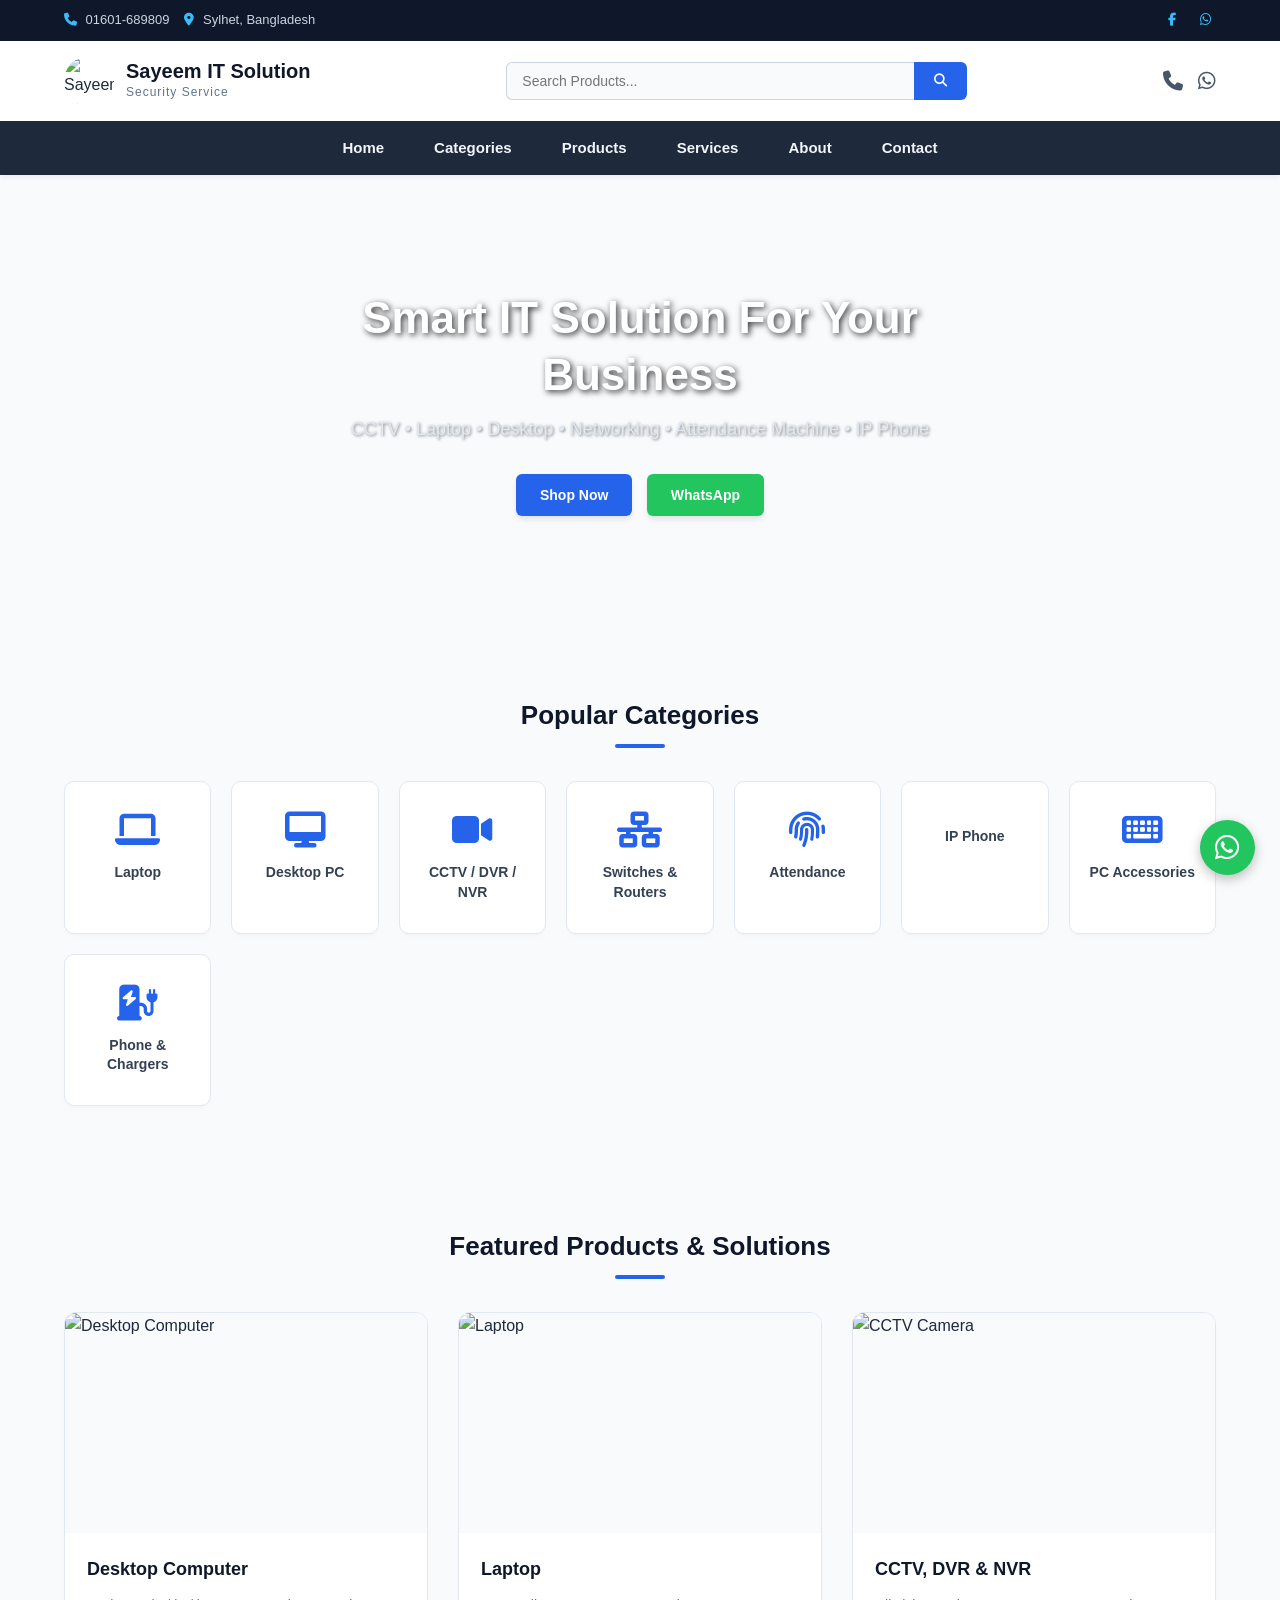
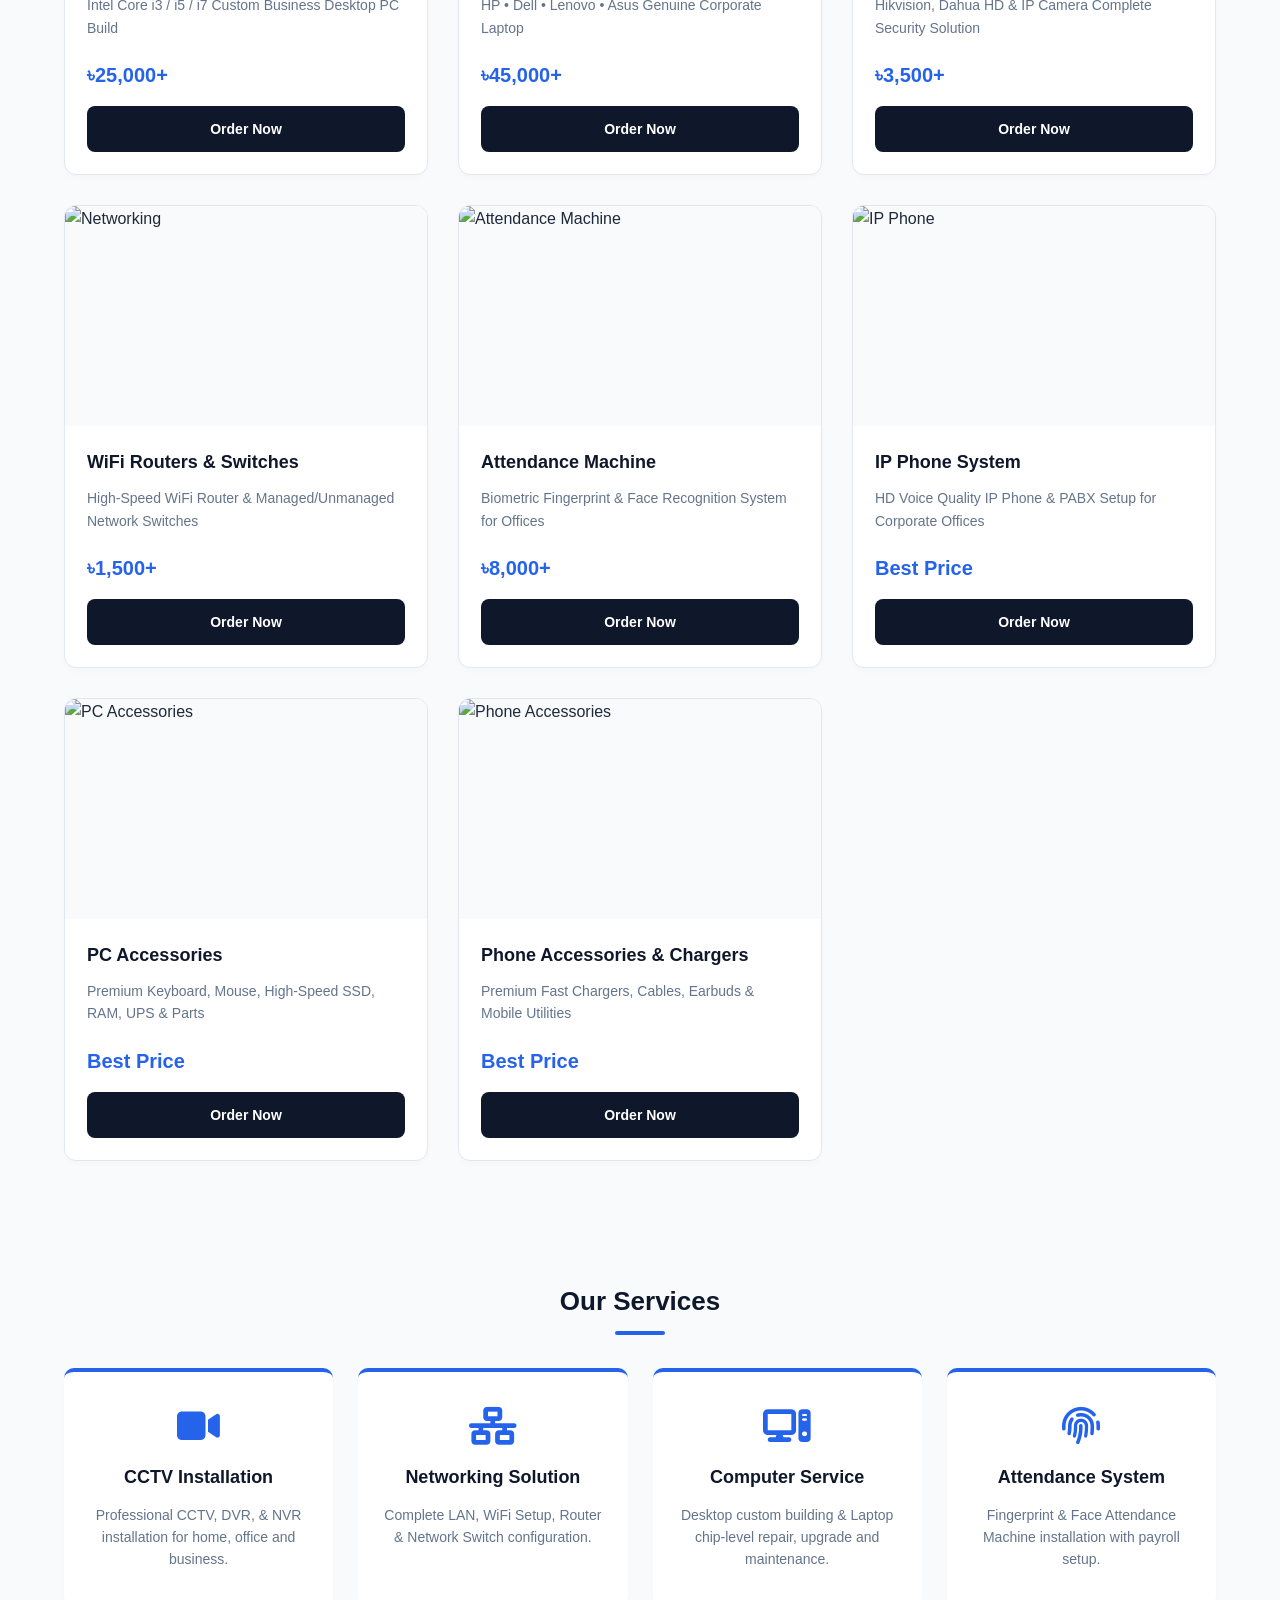
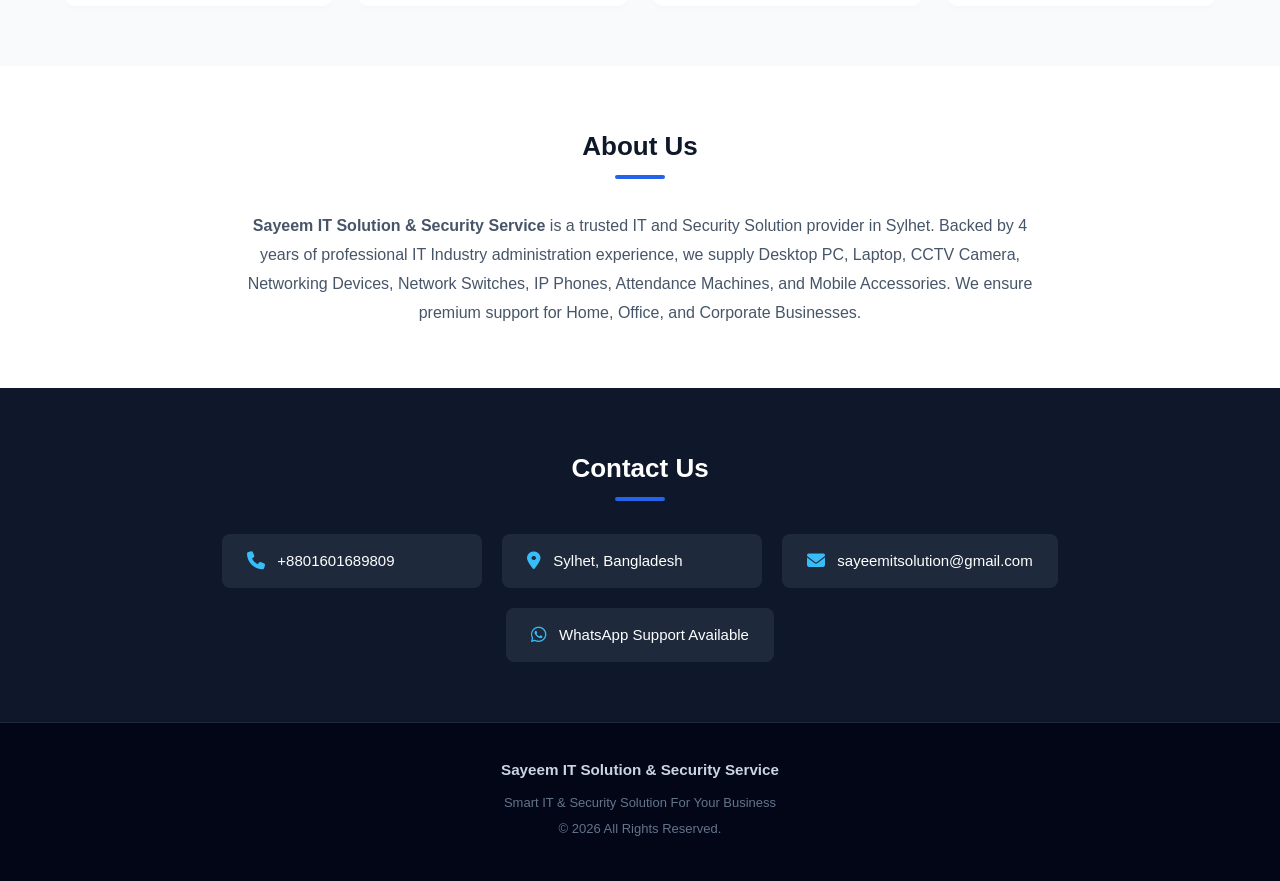
==== commit 2756d1cd: "Update index.html" ====
--- a/index.html
+++ b/index.html
@@ -55,20 +55,8 @@
         </ul>
     </nav>
 
-   <!-- ================= HERO ================= -->
+    <!-- ================= HERO ================= -->
     <section class="hero" id="home">
-        <div class="slider">
-            <div class="slide active">
-                <img src="images/slider1.jpg" alt="CCTV">
-            </div>
-            <div class="slide">
-                <img src="images/slider2.jpg" alt="Laptop">
-            </div>
-            <div class="slide">
-                <img src="images/slider3.jpg" alt="Networking">
-            </div>
-        </div>
-        
         <div class="hero-overlay">
             <h1>Smart IT Solution For Your Business</h1>
             <p>CCTV • Laptop • Desktop • Networking • Attendance Machine • IP Phone</p>
--- a/style.css
+++ b/style.css
@@ -192,6 +192,21 @@
     display: flex;
     align-items: center;
     justify-content: center;
+   /* ================= HERO BACKGROUND PHOTO FIX ================= */
+.hero {
+    position: relative;
+    height: 380px;
+    width: 100%;
+    overflow: hidden;
+    /* আপনার bg.jpg ছবি এবং ডার্ক ওভারলে ইফেক্ট এখানে যোগ করা হলো */
+    background: linear-gradient(rgba(15, 23, 42, 0.65), rgba(15, 23, 42, 0.65)), url('images/bg.jpg');
+    background-size: cover;
+    background-position: center;
+    background-repeat: no-repeat;
+    display: flex;
+    align-items: center;
+    justify-content: center;
+}
 }
 
 .slider {
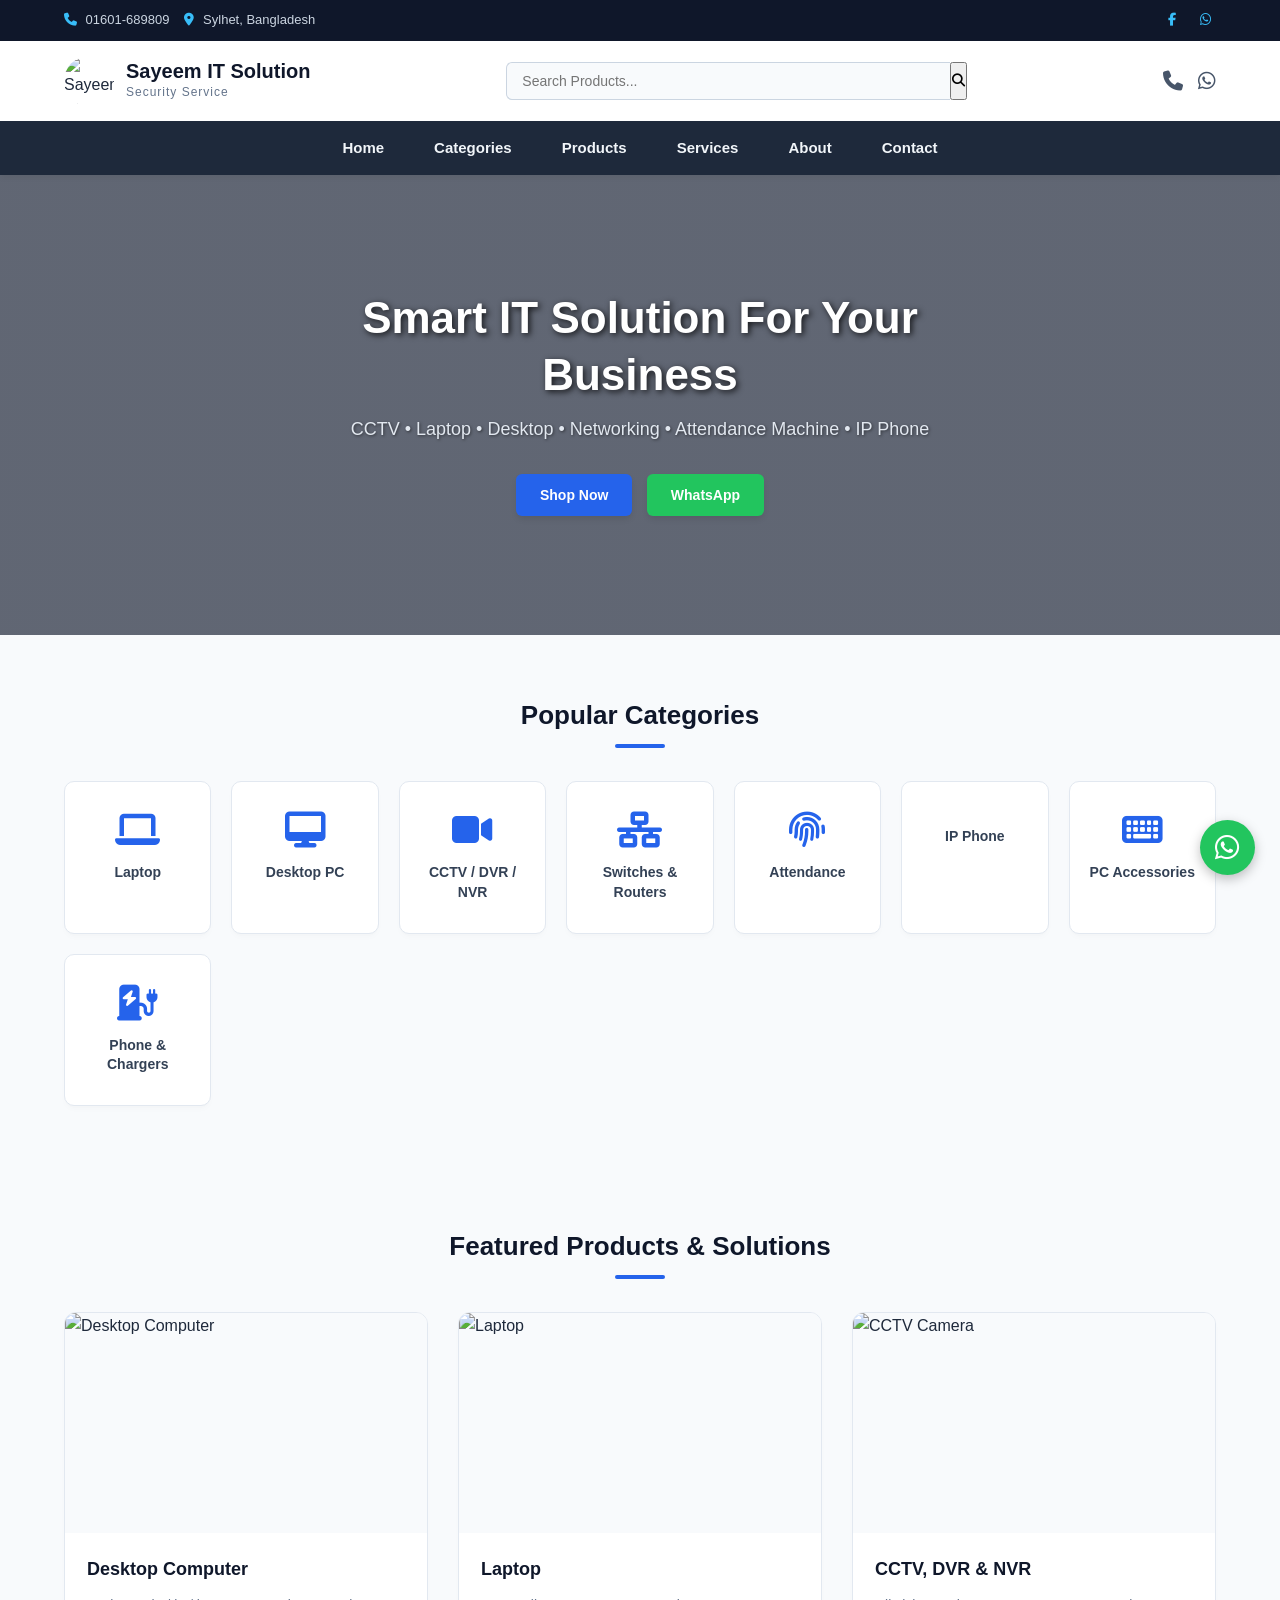
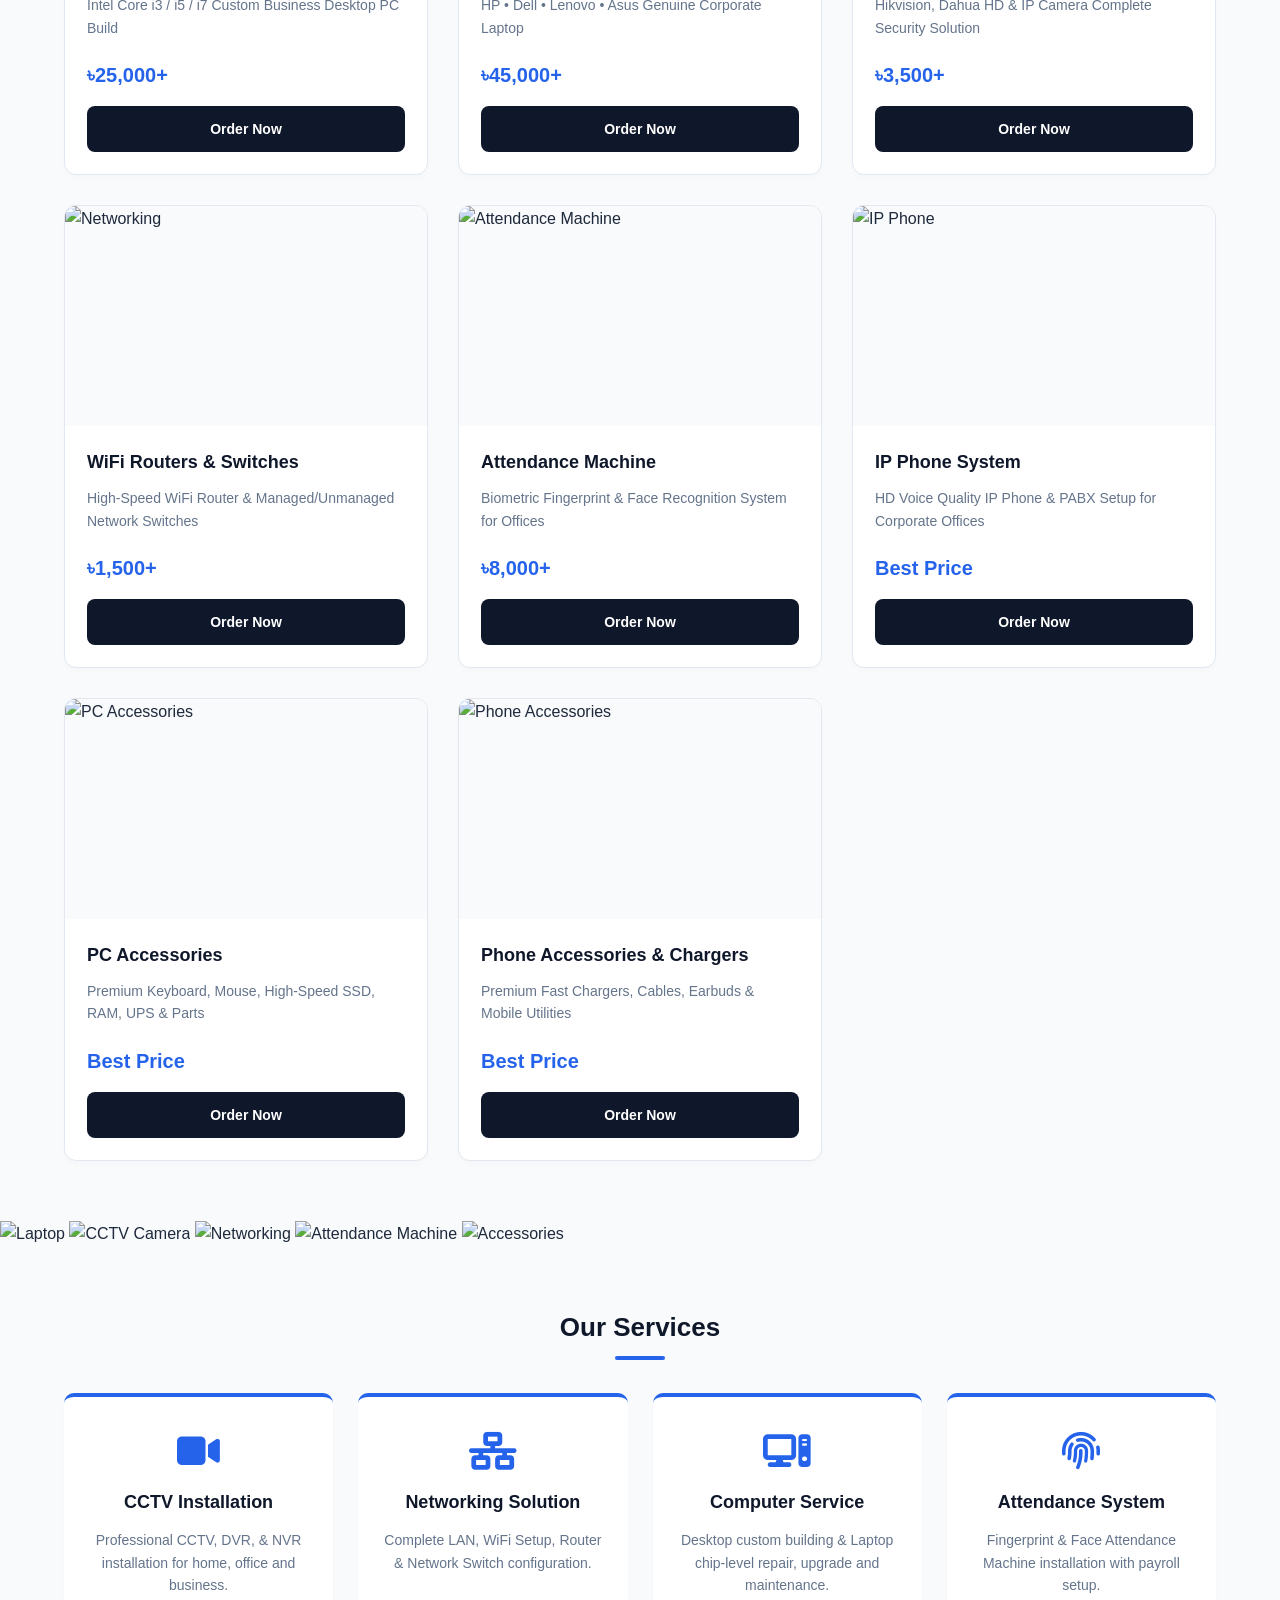
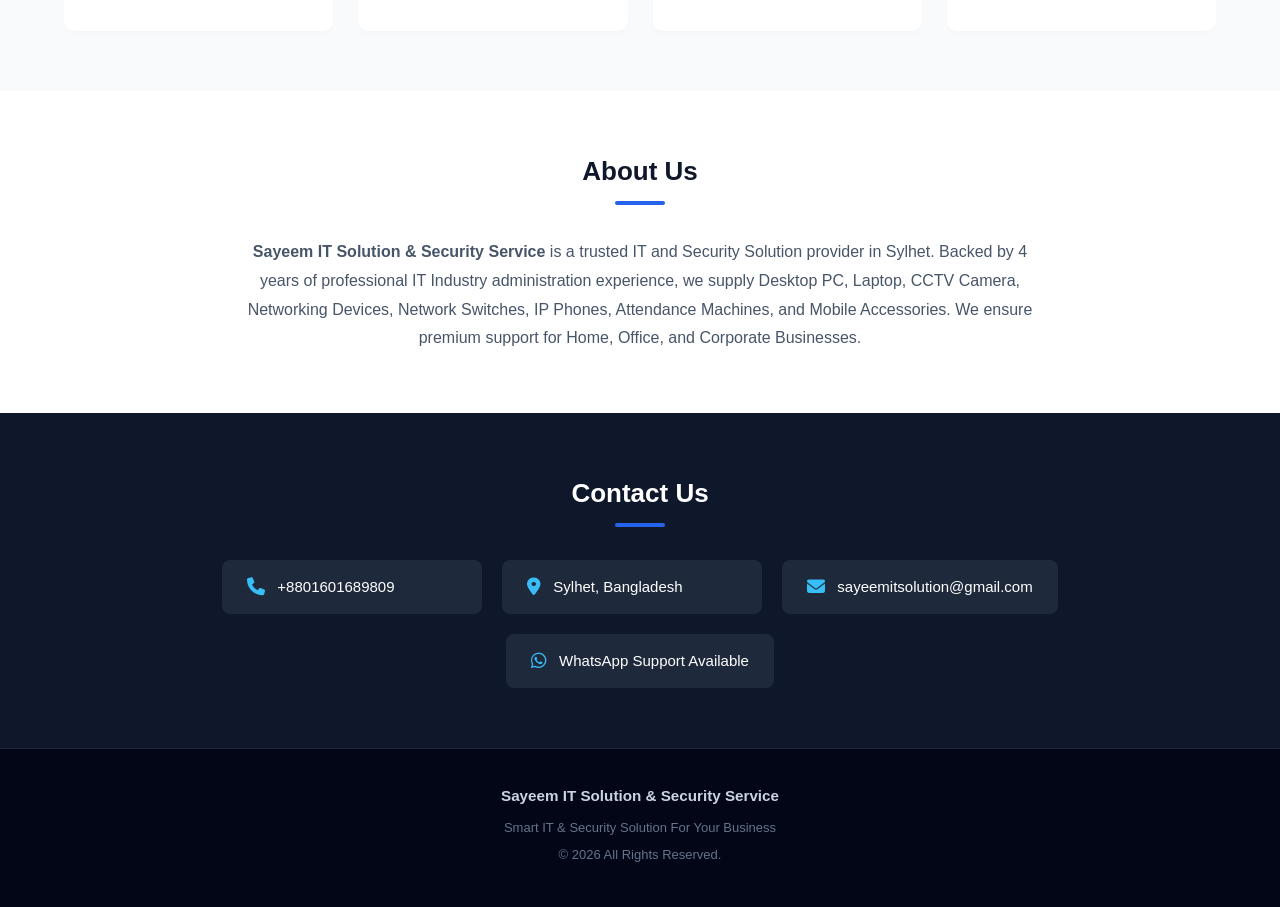
==== commit e6bc27a5: "Update index.html" ====
--- a/index.html
+++ b/index.html
@@ -177,7 +177,14 @@
 
         </div>
     </section>
-
+<img src="images/laptop.jpg" alt="Laptop">
+<img src="images/cctv.jpg" alt="CCTV Camera">
+<img src="images/router.jpg" alt="Networking">
+<img src="images/attendance.jpg" alt="Attendance Machine">
+<img src="images/accessories.jpg" alt="Accessories">
+
+
+    
     <!-- ================= SERVICES ================= -->
     <section id="services">
         <h2>Our Services</h2>
--- a/style.css
+++ b/style.css
@@ -79,7 +79,7 @@
     height: 50px;
     border-radius: 50%;
     object-fit: cover;
-    flex-shrink: 0; /* লোগো ইমেজ যেন চ্যাপ্টা না হয়ে যায় */
+    flex-shrink: 0;
 }
 
 .logo h2 {
@@ -118,6 +118,7 @@
     border-color: #2563eb;
 }
 
+background: linear-gradient(rgba(15, 23, 42, 0.65), rgba(15, 23, 42, 0.65)), url('images/bg.jpg');
 .search-box button {
     background-color: #2563eb;
     color: #fff;
@@ -181,24 +182,14 @@
 }
 
 /* ==========================================================================
-   5. HERO & SLIDER (PERMANENT TEXT OVERLAP FIX)
+   5. HERO BACKROUND IMAGE FIX (NEW ADDED)
    ========================================================================== */
 .hero {
     position: relative;
-    height: 380px; /* মোবাইলের জন্য চমৎকার সাইজ */
+    height: 380px; /* মোবাইলের জন্য পারফেক্ট সাইজ */
     width: 100%;
     overflow: hidden;
-    background: linear-gradient(135px, #1e293b, #0f172a); /* ইমেজ না পেলেও প্রিমিয়াম লুক দিবে */
-    display: flex;
-    align-items: center;
-    justify-content: center;
-   /* ================= HERO BACKGROUND PHOTO FIX ================= */
-.hero {
-    position: relative;
-    height: 380px;
-    width: 100%;
-    overflow: hidden;
-    /* আপনার bg.jpg ছবি এবং ডার্ক ওভারলে ইফেক্ট এখানে যোগ করা হলো */
+    /* এখানে আপনার bg.jpg এবং টেক্সট ক্লিয়ার রাখার জন্য ডার্ক ওভারলে দেওয়া হয়েছে */
     background: linear-gradient(rgba(15, 23, 42, 0.65), rgba(15, 23, 42, 0.65)), url('images/bg.jpg');
     background-size: cover;
     background-position: center;
@@ -206,37 +197,6 @@
     display: flex;
     align-items: center;
     justify-content: center;
-}
-}
-
-.slider {
-    position: absolute;
-    top: 0;
-    left: 0;
-    width: 100%;
-    height: 100%;
-    z-index: 1;
-}
-
-.slide {
-    position: absolute;
-    top: 0;
-    left: 0;
-    width: 100%;
-    height: 100%;
-    opacity: 0;
-    transition: opacity 1s ease-in-out;
-}
-
-.slide.active {
-    opacity: 0.4; /* ব্যাকগ্রাউন্ড ইমেজের ডার্কনেস ব্যালেন্স */
-}
-
-.slide img {
-    width: 100%;
-    height: 100%;
-    object-fit: cover;
-    font-size: 0; /* ইমেজ ব্রোকেন থাকলে অল্টারনেটিভ কুৎসিত টেক্সট হাইড করে রাখবে */
 }
 
 .hero-overlay {
@@ -288,7 +248,7 @@
 }
 
 .whatsapp-btn:hover {
-    background-color: #16a34a;
+    background-color: #16 a34a;
 }
 
 /* ==========================================================================
@@ -360,7 +320,7 @@
 }
 
 /* ==========================================================================
-   8. FEATURED PRODUCTS (FLEXBOX/GRID BALANCE)
+   8. FEATURED PRODUCTS
    ========================================================================== */
 .product-container {
     display: grid;
@@ -595,7 +555,7 @@
    ========================================================================== */
 @media (min-width: 768px) {
     .hero {
-        height: 460px; /* ডেস্কটপে ব্যানার এরিয়া বড় দেখাবে */
+        height: 460px; /* ডেস্কটপে ব্যানার আরেকটু বড় দেখাবে */
     }
     .hero-overlay h1 {
         font-size: 44px;
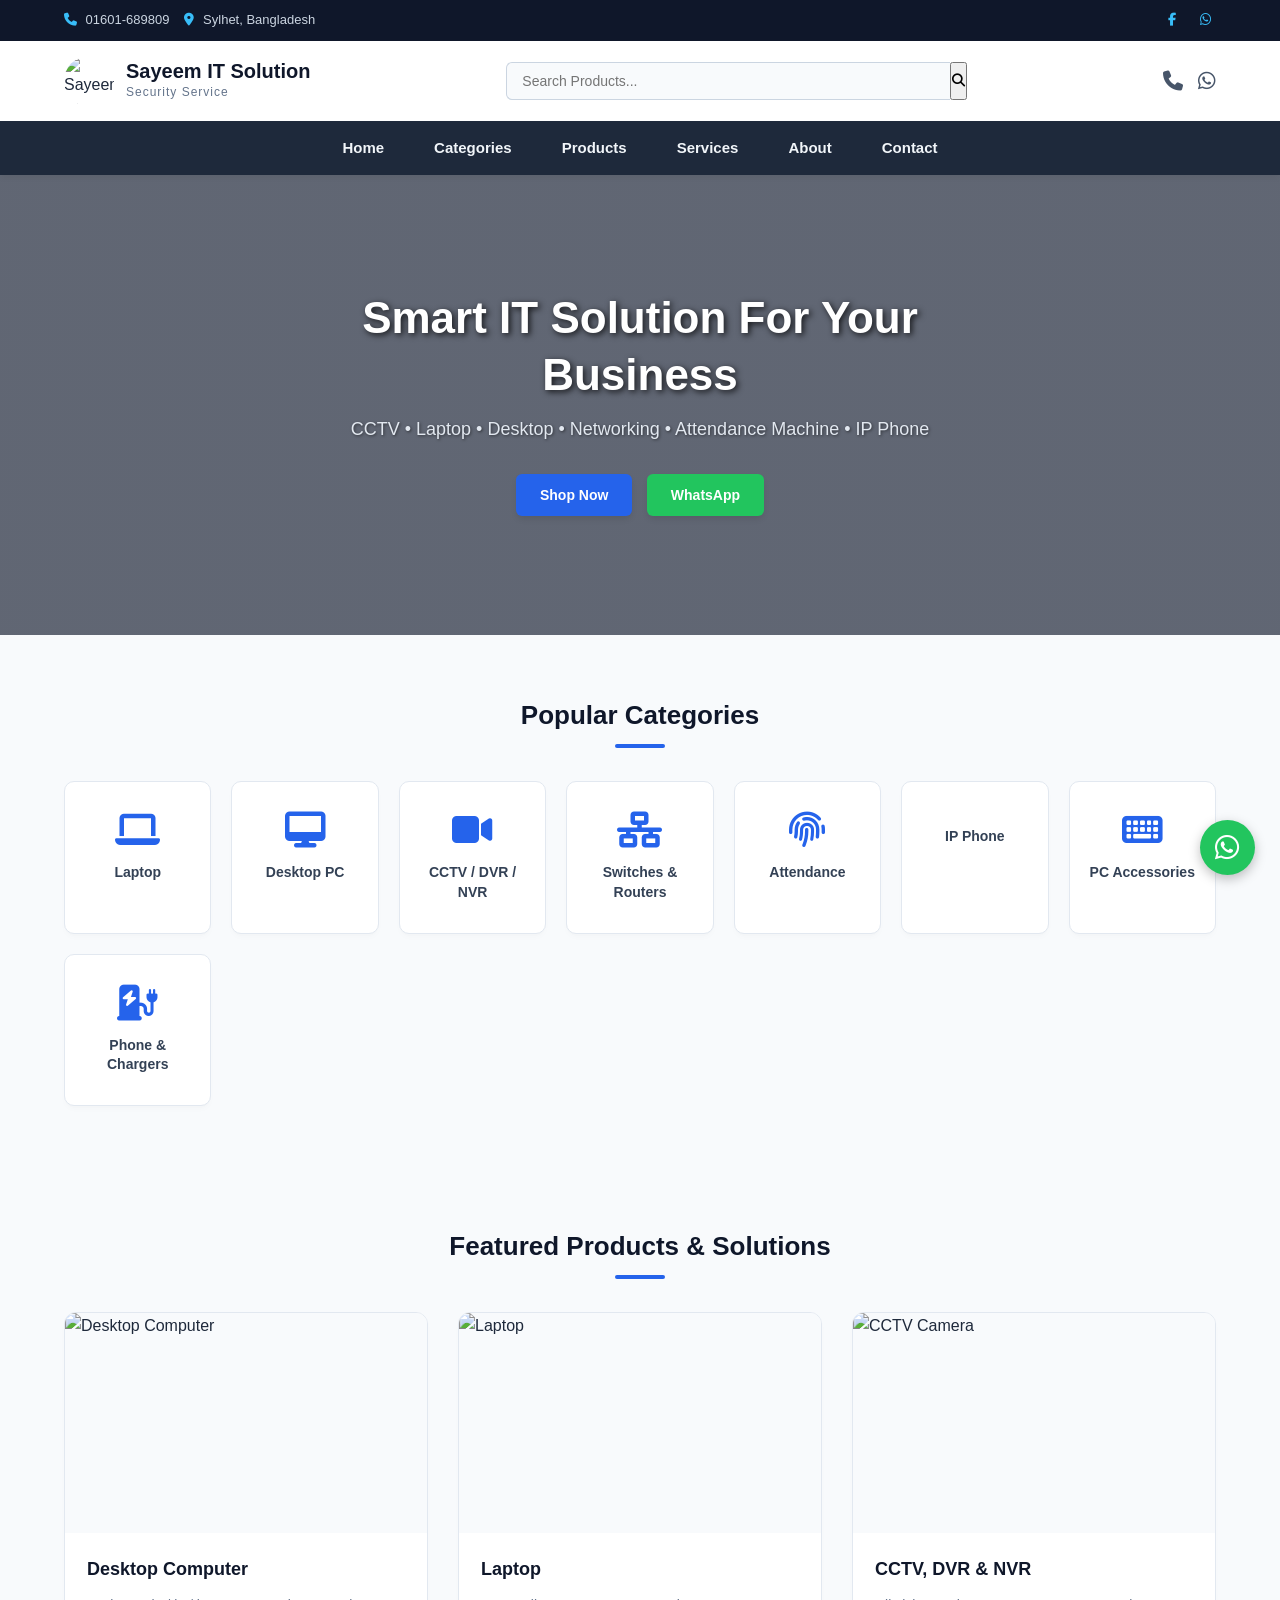
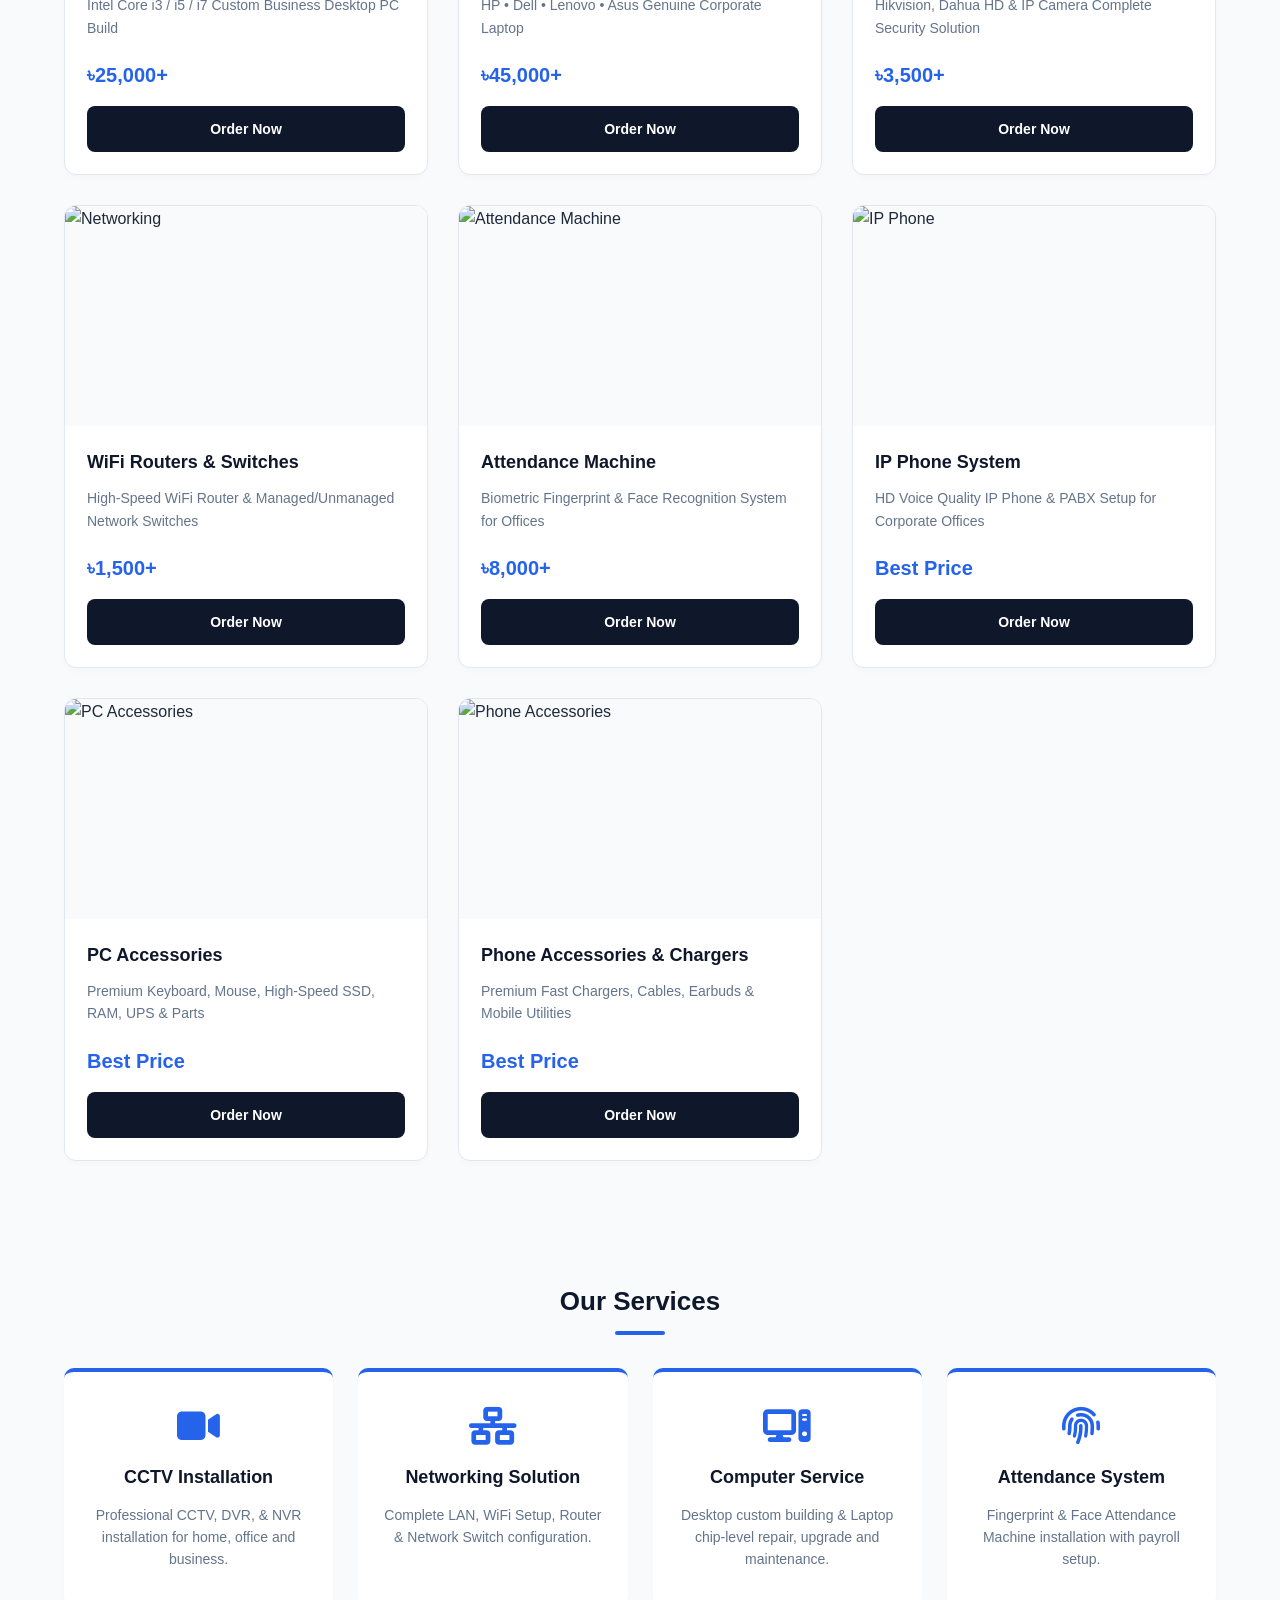
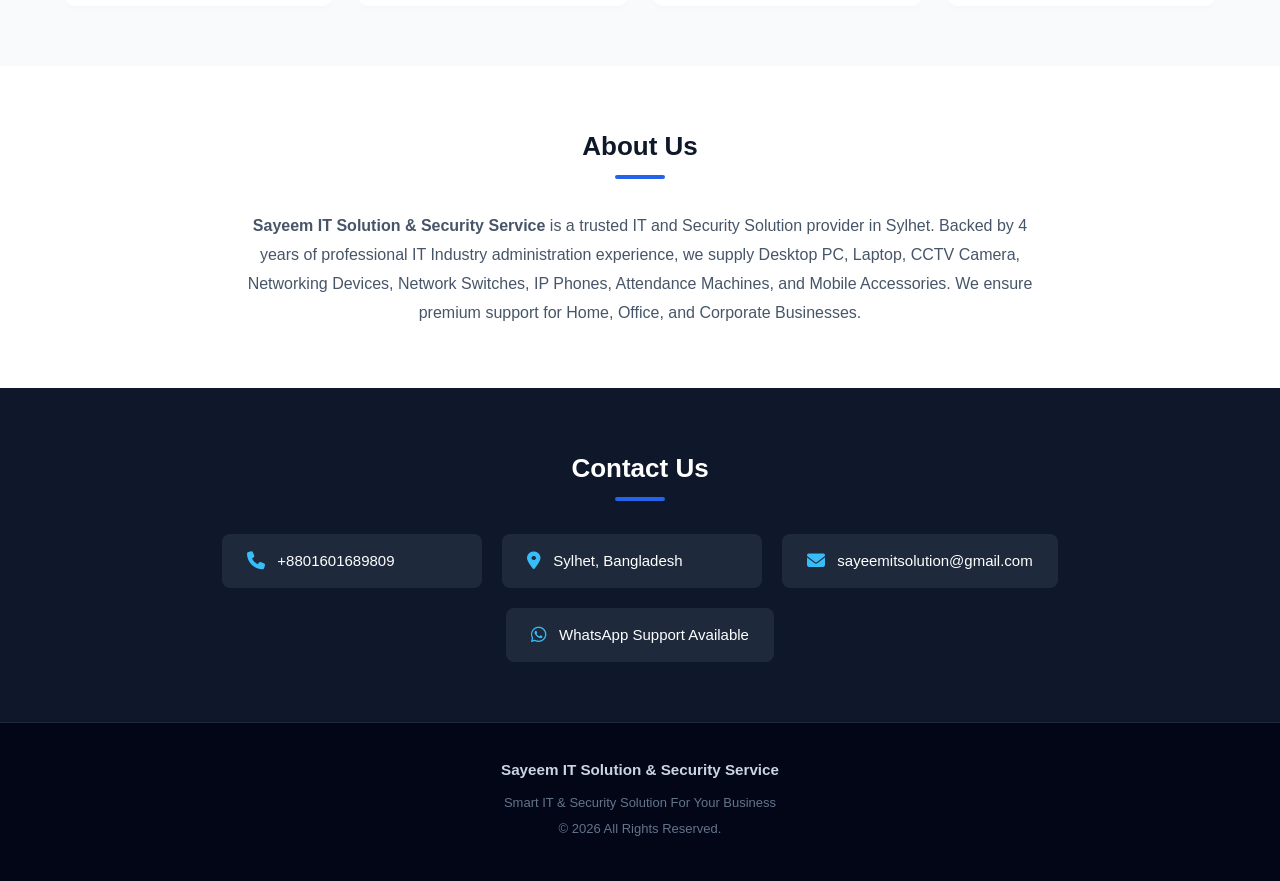
==== commit cf30b5a4: "Update index.html" ====
--- a/index.html
+++ b/index.html
@@ -177,13 +177,6 @@
 
         </div>
     </section>
-<img src="images/laptop.jpg" alt="Laptop">
-<img src="images/cctv.jpg" alt="CCTV Camera">
-<img src="images/router.jpg" alt="Networking">
-<img src="images/attendance.jpg" alt="Attendance Machine">
-<img src="images/accessories.jpg" alt="Accessories">
-
-
     
     <!-- ================= SERVICES ================= -->
     <section id="services">
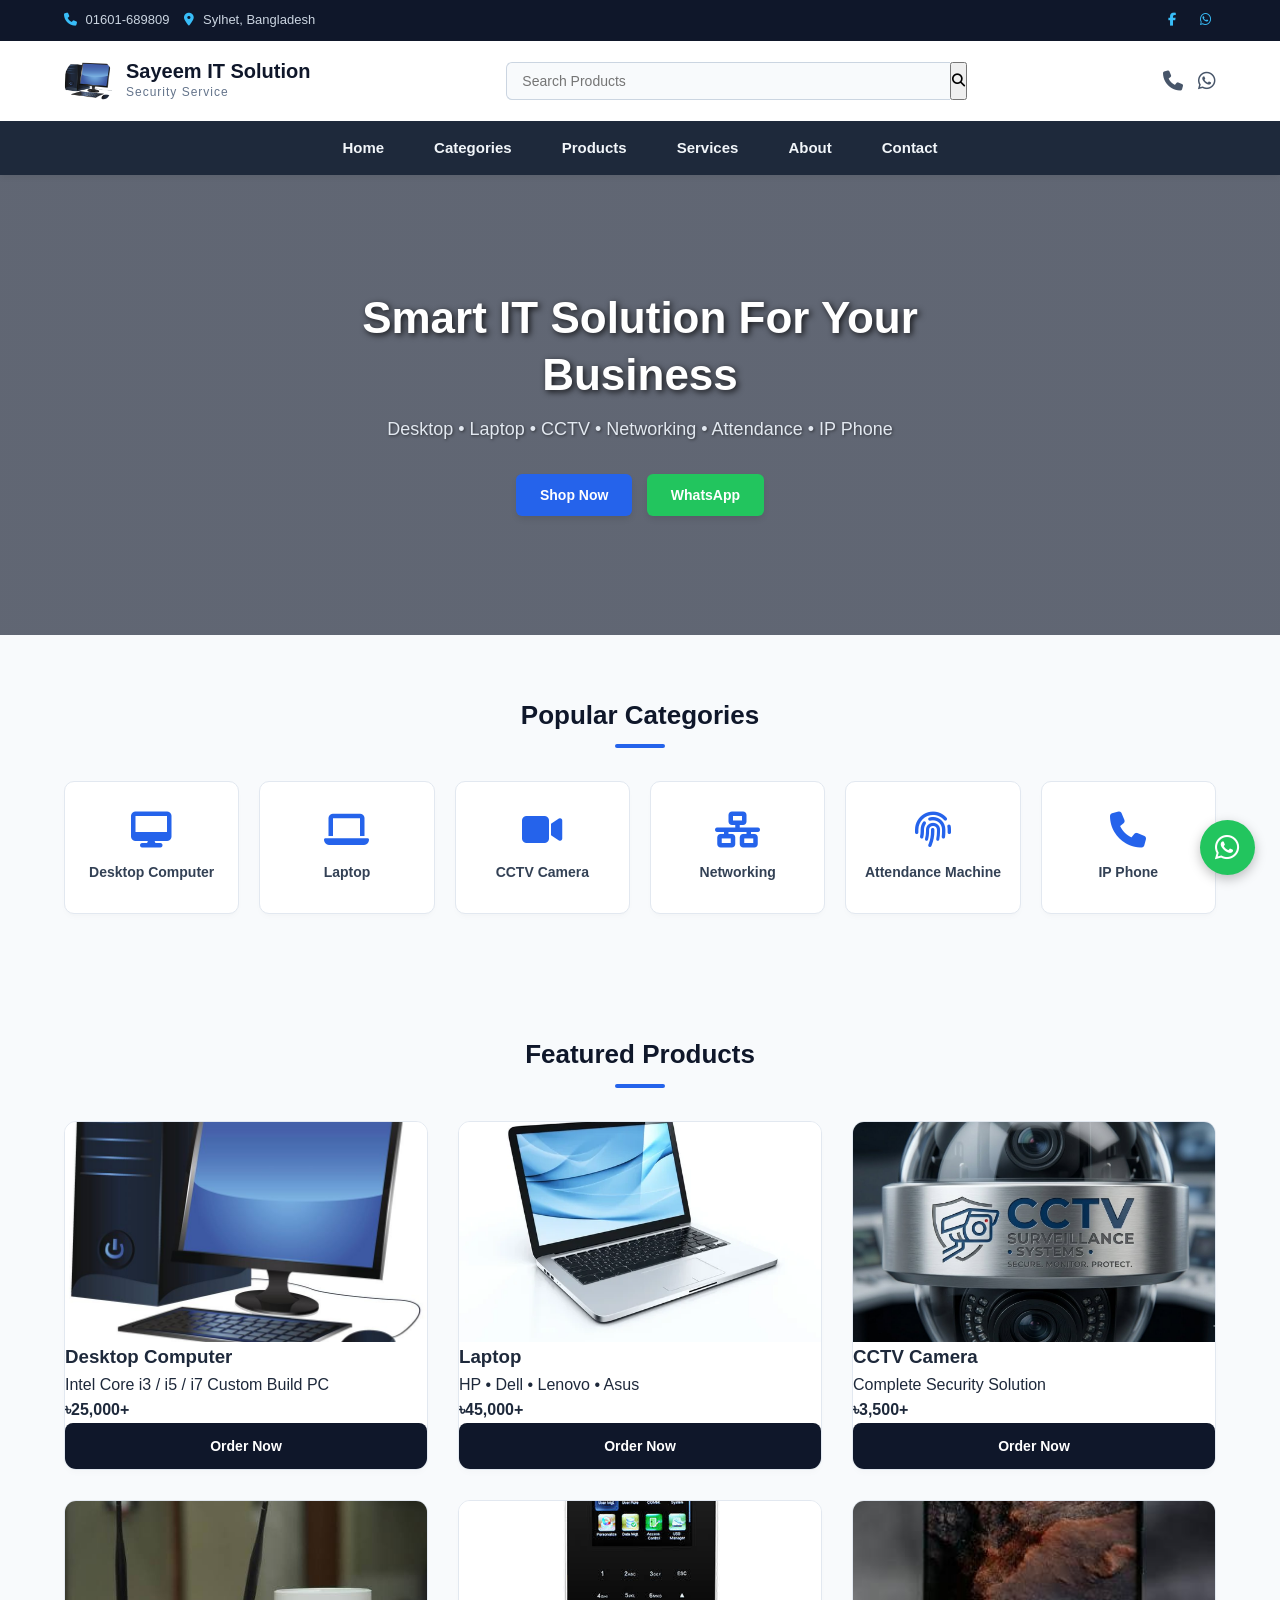
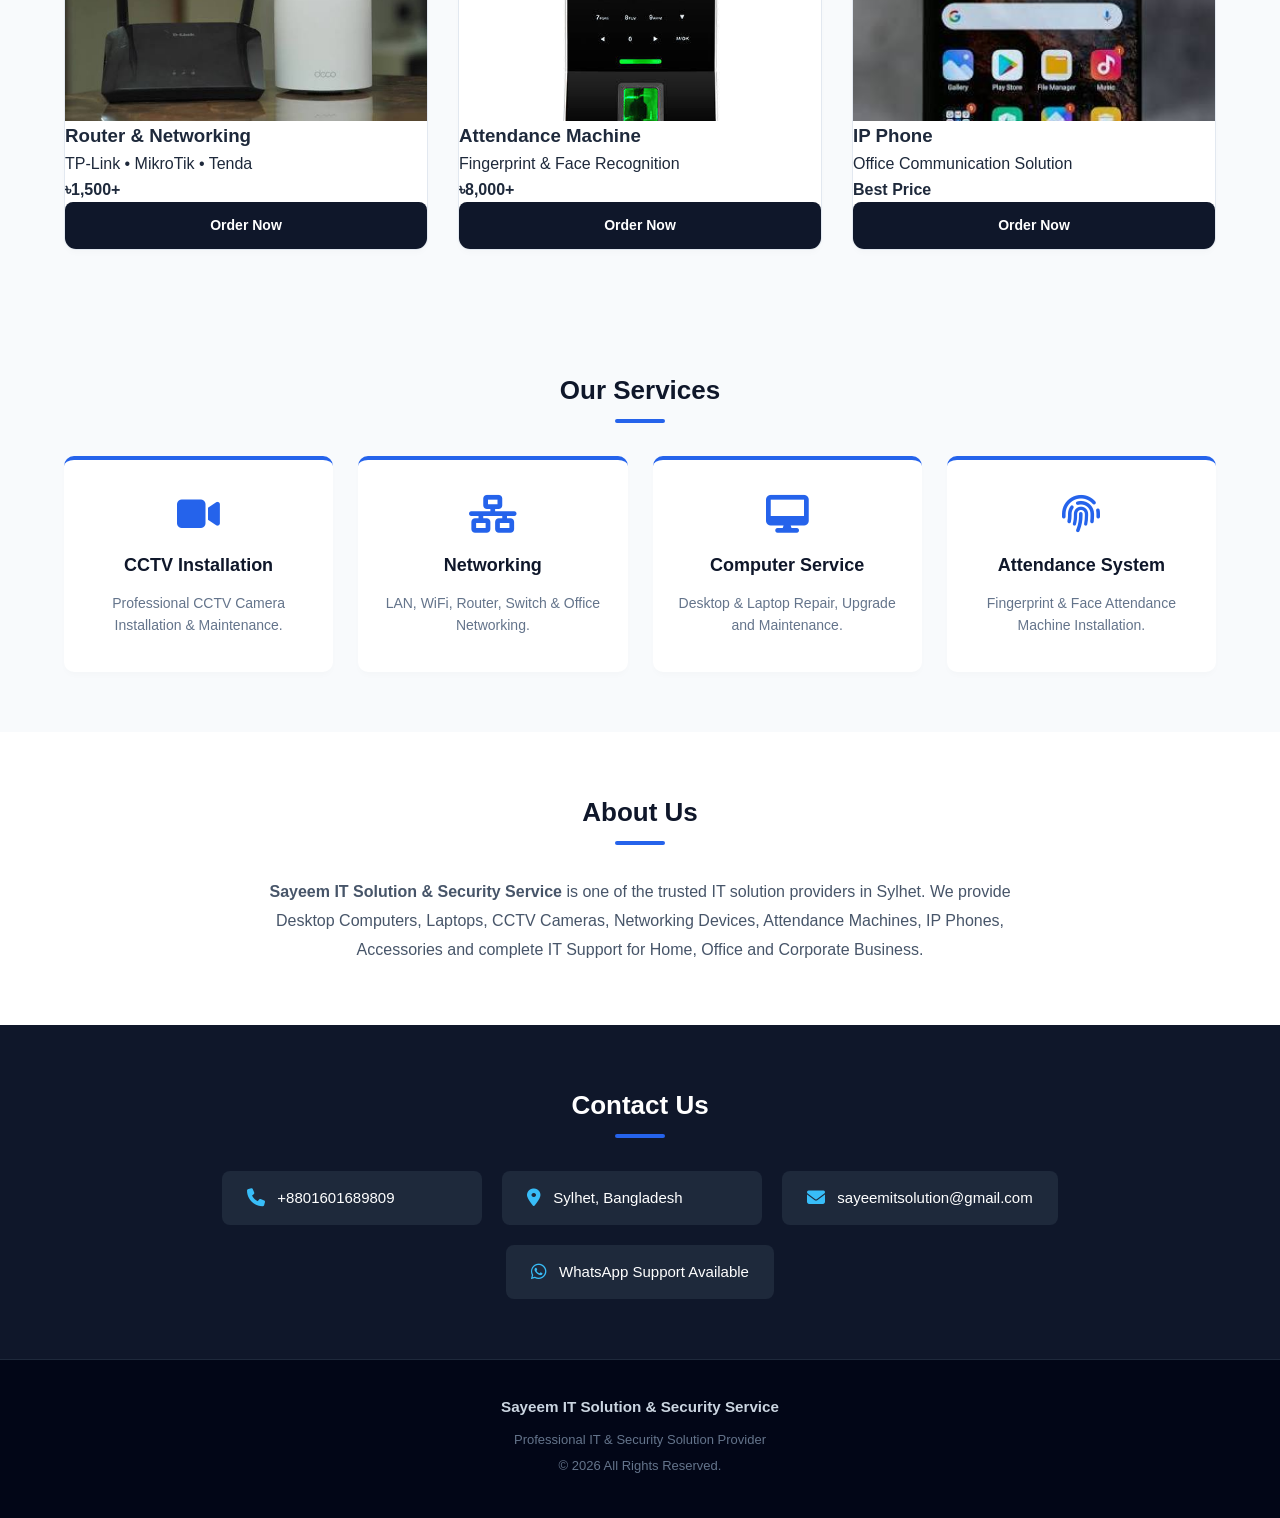
==== commit a6539b56: "Update index.html" ====
--- a/index.html
+++ b/index.html
@@ -4,245 +4,447 @@
 <head>
     <meta charset="UTF-8">
     <meta name="viewport" content="width=device-width, initial-scale=1.0">
+
     <title>Sayeem IT Solution & Security Service</title>
-    <meta name="description" content="Sayeem IT Solution & Security Service - CCTV, Desktop, Laptop, Networking & Security Solutions.">
+
+    <meta name="description"
+        content="Sayeem IT Solution & Security Service - CCTV, Laptop, Desktop, Networking & Security Solutions">
+
     <link rel="stylesheet" href="style.css">
-    <link rel="stylesheet" href="https://cdnjs.cloudflare.com/ajax/libs/font-awesome/6.5.2/css/all.min.css">
+
+    <link rel="stylesheet"
+        href="https://cdnjs.cloudflare.com/ajax/libs/font-awesome/6.5.2/css/all.min.css">
+
 </head>
 
 <body>
 
-    <!-- ================= TOP BAR ================= -->
-    <div class="topbar">
-        <div class="top-left">
-            <span><i class="fa-solid fa-phone"></i> 01601-689809</span>
-            <span><i class="fa-solid fa-location-dot"></i> Sylhet, Bangladesh</span>
-        </div>
-        <div class="top-right">
-            <a href="https://facebook.com/" target="_blank"><i class="fab fa-facebook-f"></i></a>
-            <a href="https://wa.me/8801601689809" target="_blank"><i class="fab fa-whatsapp"></i></a>
-        </div>
-    </div>
-
-    <!-- ================= HEADER ================= -->
-    <header>
-        <div class="logo">
-            <img src="images/logo.jpg" alt="Sayeem IT Solution Logo">
-            <div>
-                <h2>Sayeem IT Solution</h2>
-                <small>Security Service</small>
-            </div>
-        </div>
-        <div class="search-box">
-            <input type="text" placeholder="Search Products...">
-            <button><i class="fa-solid fa-search"></i></button>
-        </div>
-        <div class="header-icons">
-            <a href="tel:+8801601689809"><i class="fa-solid fa-phone"></i></a>
-            <a href="https://wa.me/8801601689809" target="_blank"><i class="fab fa-whatsapp"></i></a>
-        </div>
-    </header>
-
-    <!-- ================= NAVBAR ================= -->
-    <nav class="navbar">
-        <ul>
-            <li><a href="#home">Home</a></li>
-            <li><a href="#categories">Categories</a></li>
-            <li><a href="#products">Products</a></li>
-            <li><a href="#services">Services</a></li>
-            <li><a href="#about">About</a></li>
-            <li><a href="#contact">Contact</a></li>
-        </ul>
-    </nav>
-
-    <!-- ================= HERO ================= -->
-    <section class="hero" id="home">
-        <div class="hero-overlay">
-            <h1>Smart IT Solution For Your Business</h1>
-            <p>CCTV • Laptop • Desktop • Networking • Attendance Machine • IP Phone</p>
-            <div style="margin-top: 20px;">
-                <a href="#products" class="btn">Shop Now</a>
-                <a href="https://wa.me/8801601689809" class="btn whatsapp-btn" target="_blank">WhatsApp</a>
-            </div>
-        </div>
-    </section>
-
-    <!-- ================= POPULAR CATEGORIES ================= -->
-    <section id="categories">
-        <h2>Popular Categories</h2>
-        <div class="category-container">
-            <div class="category-card"><i class="fa-solid fa-laptop"></i><h3>Laptop</h3></div>
-            <div class="category-card"><i class="fa-solid fa-desktop"></i><h3>Desktop PC</h3></div>
-            <div class="category-card"><i class="fa-solid fa-video"></i><h3>CCTV / DVR / NVR</h3></div>
-            <div class="category-card"><i class="fa-solid fa-network-wired"></i><h3>Switches & Routers</h3></div>
-            <div class="category-card"><i class="fa-solid fa-fingerprint"></i><h3>Attendance</h3></div>
-            <div class="category-card"><i class="fa-solid fa-phone-office"></i><h3>IP Phone</h3></div>
-            <div class="category-card"><i class="fa-solid fa-keyboard"></i><h3>PC Accessories</h3></div>
-            <div class="category-card"><i class="fa-solid fa-charging-station"></i><h3>Phone & Chargers</h3></div>
-        </div>
-    </section>
-
-    <!-- ================= FEATURED PRODUCTS ================= -->
-    <section id="products">
-        <h2>Featured Products & Solutions</h2>
-        <div class="product-container">
-
-            <!-- Product 1: Desktop -->
-            <div class="product-card">
-                <img src="images/desktop.jpg" alt="Desktop Computer">
-                <div class="product-info">
-                    <h3>Desktop Computer</h3>
-                    <p>Intel Core i3 / i5 / i7 Custom Business Desktop PC Build</p>
-                    <h4>৳25,000+</h4>
-                    <a href="https://wa.me/8801601689809?text=Hi,%20I%20want%20to%20build%20a%20Custom%20PC" class="order-btn" target="_blank">Order Now</a>
-                </div>
-            </div>
-
-            <!-- Product 2: Laptop -->
-            <div class="product-card">
-                <img src="images/laptop.jpg" alt="Laptop">
-                <div class="product-info">
-                    <h3>Laptop</h3>
-                    <p>HP • Dell • Lenovo • Asus Genuine Corporate Laptop</p>
-                    <h4>৳45,000+</h4>
-                    <a href="https://wa.me/8801601689809?text=Hi,%20I%20am%20looking%20for%20a%20Laptop" class="order-btn" target="_blank">Order Now</a>
-                </div>
-            </div>
-
-            <!-- Product 3: CCTV -->
-            <div class="product-card">
-                <img src="images/cctv.jpg" alt="CCTV Camera">
-                <div class="product-info">
-                    <h3>CCTV, DVR & NVR</h3>
-                    <p>Hikvision, Dahua HD & IP Camera Complete Security Solution</p>
-                    <h4>৳3,500+</h4>
-                    <a href="https://wa.me/8801601689809?text=Hi,%20I%20need%20a%20CCTV%20Security%20Package" class="order-btn" target="_blank">Order Now</a>
-                </div>
-            </div>
-
-            <!-- Product 4: Networking -->
-            <div class="product-card">
-                <img src="images/router.jpg" alt="Networking">
-                <div class="product-info">
-                    <h3>WiFi Routers & Switches</h3>
-                    <p>High-Speed WiFi Router & Managed/Unmanaged Network Switches</p>
-                    <h4>৳1,500+</h4>
-                    <a href="https://wa.me/8801601689809?text=Hi,%20I%20need%20Routers/Switches" class="order-btn" target="_blank">Order Now</a>
-                </div>
-            </div>
-
-            <!-- Product 5: Attendance Machine -->
-            <div class="product-card">
-                <img src="images/attendance.jpg" alt="Attendance Machine">
-                <div class="product-info">
-                    <h3>Attendance Machine</h3>
-                    <p>Biometric Fingerprint & Face Recognition System for Offices</p>
-                    <h4>৳8,000+</h4>
-                    <a href="https://wa.me/8801601689809?text=Hi,%20I%20need%20an%20Attendance%20Machine" class="order-btn" target="_blank">Order Now</a>
-                </div>
-            </div>
-
-            <!-- Product 6: IP Phone -->
-            <div class="product-card">
-                <img src="images/ipphone.jpg" alt="IP Phone">
-                <div class="product-info">
-                    <h3>IP Phone System</h3>
-                    <p>HD Voice Quality IP Phone & PABX Setup for Corporate Offices</p>
-                    <h4>Best Price</h4>
-                    <a href="https://wa.me/8801601689809?text=Hi,%20I%20need%20an%20IP%20Phone%20Setup" class="order-btn" target="_blank">Order Now</a>
-                </div>
-            </div>
-
-            <!-- Product 7: PC Accessories -->
-            <div class="product-card">
-                <img src="images/accessories.jpg" alt="PC Accessories">
-                <div class="product-info">
-                    <h3>PC Accessories</h3>
-                    <p>Premium Keyboard, Mouse, High-Speed SSD, RAM, UPS & Parts</p>
-                    <h4>Best Price</h4>
-                    <a href="https://wa.me/8801601689809?text=Hi,%20I%20need%20some%20PC%20Accessories" class="order-btn" target="_blank">Order Now</a>
-                </div>
-            </div>
-
-            <!-- Product 8: Phone Accessories -->
-            <div class="product-card">
-                <img src="images/phone_acc.jpg" alt="Phone Accessories">
-                <div class="product-info">
-                    <h3>Phone Accessories & Chargers</h3>
-                    <p>Premium Fast Chargers, Cables, Earbuds & Mobile Utilities</p>
-                    <h4>Best Price</h4>
-                    <a href="https://wa.me/8801601689809?text=Hi,%20I%20need%20Phone%20Accessories/Chargers" class="order-btn" target="_blank">Order Now</a>
-                </div>
-            </div>
-
-        </div>
-    </section>
-    
-    <!-- ================= SERVICES ================= -->
-    <section id="services">
-        <h2>Our Services</h2>
-        <div class="service-container">
-            <div class="service-card">
-                <i class="fa-solid fa-video"></i>
-                <h3>CCTV Installation</h3>
-                <p>Professional CCTV, DVR, & NVR installation for home, office and business.</p>
-            </div>
-            <div class="service-card">
-                <i class="fa-solid fa-network-wired"></i>
-                <h3>Networking Solution</h3>
-                <p>Complete LAN, WiFi Setup, Router & Network Switch configuration.</p>
-            </div>
-            <div class="service-card">
-                <i class="fa-solid fa-computer"></i>
-                <h3>Computer Service</h3>
-                <p>Desktop custom building & Laptop chip-level repair, upgrade and maintenance.</p>
-            </div>
-            <div class="service-card">
-                <i class="fa-solid fa-fingerprint"></i>
-                <h3>Attendance System</h3>
-                <p>Fingerprint & Face Attendance Machine installation with payroll setup.</p>
-            </div>
-        </div>
-    </section>
-
-    <!-- ================= ABOUT ================= -->
-    <section id="about">
-        <h2>About Us</h2>
+<!-- ================= TOP BAR ================= -->
+
+<div class="topbar">
+
+    <div class="top-left">
+
+        <span>
+            <i class="fas fa-phone"></i>
+            01601-689809
+        </span>
+
+        <span>
+            <i class="fas fa-location-dot"></i>
+            Sylhet, Bangladesh
+        </span>
+
+    </div>
+
+    <div class="top-right">
+
+        <a href="https://facebook.com" target="_blank">
+            <i class="fab fa-facebook-f"></i>
+        </a>
+
+        <a href="https://wa.me/8801601689809" target="_blank">
+            <i class="fab fa-whatsapp"></i>
+        </a>
+
+    </div>
+
+</div>
+
+<!-- ================= HEADER ================= -->
+
+<header>
+
+    <div class="logo">
+
+        <img src="logo.jpeg.jpg" alt="Logo">
+
+        <div>
+
+            <h2>Sayeem IT Solution</h2>
+
+            <small>Security Service</small>
+
+        </div>
+
+    </div>
+
+    <div class="search-box">
+
+        <input type="text"
+               placeholder="Search Products">
+
+        <button>
+
+            <i class="fas fa-search"></i>
+
+        </button>
+
+    </div>
+
+    <div class="header-icons">
+
+        <a href="tel:+8801601689809">
+
+            <i class="fas fa-phone"></i>
+
+        </a>
+
+        <a href="https://wa.me/8801601689809">
+
+            <i class="fab fa-whatsapp"></i>
+
+        </a>
+
+    </div>
+
+</header>
+
+<!-- ================= NAVBAR ================= -->
+
+<nav class="navbar">
+
+<ul>
+
+<li><a href="#home">Home</a></li>
+
+<li><a href="#categories">Categories</a></li>
+
+<li><a href="#products">Products</a></li>
+
+<li><a href="#services">Services</a></li>
+
+<li><a href="#about">About</a></li>
+
+<li><a href="#contact">Contact</a></li>
+
+</ul>
+
+</nav>
+
+<!-- ================= HERO ================= -->
+
+<section class="hero" id="home">
+
+<div class="hero-overlay">
+
+<h1>Smart IT Solution For Your Business</h1>
+
+<p>
+
+Desktop • Laptop • CCTV • Networking • Attendance • IP Phone
+
+</p>
+
+<div class="hero-btn">
+
+<a href="#products" class="btn">
+
+Shop Now
+
+</a>
+
+<a href="https://wa.me/8801601689809"
+
+class="btn whatsapp-btn"
+
+target="_blank">
+
+WhatsApp
+
+</a>
+
+</div>
+
+</div>
+
+</section>
+<!-- ================= POPULAR CATEGORIES ================= -->
+
+<section id="categories">
+
+    <h2>Popular Categories</h2>
+
+    <div class="category-container">
+
+        <div class="category-card">
+            <i class="fas fa-desktop"></i>
+            <h3>Desktop Computer</h3>
+        </div>
+
+        <div class="category-card">
+            <i class="fas fa-laptop"></i>
+            <h3>Laptop</h3>
+        </div>
+
+        <div class="category-card">
+            <i class="fas fa-video"></i>
+            <h3>CCTV Camera</h3>
+        </div>
+
+        <div class="category-card">
+            <i class="fas fa-network-wired"></i>
+            <h3>Networking</h3>
+        </div>
+
+        <div class="category-card">
+            <i class="fas fa-fingerprint"></i>
+            <h3>Attendance Machine</h3>
+        </div>
+
+        <div class="category-card">
+            <i class="fas fa-phone"></i>
+            <h3>IP Phone</h3>
+        </div>
+
+    </div>
+
+</section>
+
+<!-- ================= FEATURED PRODUCTS ================= -->
+
+<section id="products">
+
+    <h2>Featured Products</h2>
+
+    <div class="product-container">
+
+        <!-- Desktop -->
+
+        <div class="product-card">
+
+            <img src="image/computer.jpg" alt="Desktop Computer">
+
+            <h3>Desktop Computer</h3>
+
+            <p>Intel Core i3 / i5 / i7 Custom Build PC</p>
+
+            <h4>৳25,000+</h4>
+
+            <a href="https://wa.me/8801601689809" class="order-btn">
+                Order Now
+            </a>
+
+        </div>
+
+        <!-- Laptop -->
+
+        <div class="product-card">
+
+            <img src="image/laptop.jpg" alt="Laptop">
+
+            <h3>Laptop</h3>
+
+            <p>HP • Dell • Lenovo • Asus</p>
+
+            <h4>৳45,000+</h4>
+
+            <a href="https://wa.me/8801601689809" class="order-btn">
+                Order Now
+            </a>
+
+        </div>
+
+        <!-- CCTV -->
+
+        <div class="product-card">
+
+            <img src="image/cctv.jpg" alt="CCTV Camera">
+
+            <h3>CCTV Camera</h3>
+
+            <p>Complete Security Solution</p>
+
+            <h4>৳3,500+</h4>
+
+            <a href="https://wa.me/8801601689809" class="order-btn">
+                Order Now
+            </a>
+
+        </div>
+
+        <!-- Router -->
+
+        <div class="product-card">
+
+            <img src="image/router.jpg" alt="Router">
+
+            <h3>Router & Networking</h3>
+
+            <p>TP-Link • MikroTik • Tenda</p>
+
+            <h4>৳1,500+</h4>
+
+            <a href="https://wa.me/8801601689809" class="order-btn">
+                Order Now
+            </a>
+
+        </div>
+
+        <!-- Attendance -->
+
+        <div class="product-card">
+
+            <img src="image/attendance.jpg" alt="Attendance">
+
+            <h3>Attendance Machine</h3>
+
+            <p>Fingerprint & Face Recognition</p>
+
+            <h4>৳8,000+</h4>
+
+            <a href="https://wa.me/8801601689809" class="order-btn">
+                Order Now
+            </a>
+
+        </div>
+
+        <!-- IP Phone -->
+
+        <div class="product-card">
+
+            <img src="image/phone.jpg" alt="IP Phone">
+
+            <h3>IP Phone</h3>
+
+            <p>Office Communication Solution</p>
+
+            <h4>Best Price</h4>
+
+            <a href="https://wa.me/8801601689809" class="order-btn">
+                Order Now
+            </a>
+
+        </div>
+
+    </div>
+
+</section>
+<!-- ================= SERVICES ================= -->
+
+<section id="services">
+
+    <h2>Our Services</h2>
+
+    <div class="service-container">
+
+        <div class="service-card">
+            <i class="fas fa-video"></i>
+            <h3>CCTV Installation</h3>
+            <p>Professional CCTV Camera Installation & Maintenance.</p>
+        </div>
+
+        <div class="service-card">
+            <i class="fas fa-network-wired"></i>
+            <h3>Networking</h3>
+            <p>LAN, WiFi, Router, Switch & Office Networking.</p>
+        </div>
+
+        <div class="service-card">
+            <i class="fas fa-desktop"></i>
+            <h3>Computer Service</h3>
+            <p>Desktop & Laptop Repair, Upgrade and Maintenance.</p>
+        </div>
+
+        <div class="service-card">
+            <i class="fas fa-fingerprint"></i>
+            <h3>Attendance System</h3>
+            <p>Fingerprint & Face Attendance Machine Installation.</p>
+        </div>
+
+    </div>
+
+</section>
+
+<!-- ================= ABOUT ================= -->
+
+<section id="about">
+
+    <h2>About Us</h2>
+
+    <p>
+
+        <strong>Sayeem IT Solution & Security Service</strong> is one of the trusted IT
+        solution providers in Sylhet.
+
+        We provide Desktop Computers, Laptops, CCTV Cameras,
+        Networking Devices, Attendance Machines, IP Phones,
+        Accessories and complete IT Support for Home,
+        Office and Corporate Business.
+
+    </p>
+
+</section>
+
+<!-- ================= CONTACT ================= -->
+
+<section id="contact">
+
+    <h2>Contact Us</h2>
+
+    <div class="contact-box">
+
         <p>
-            <strong>Sayeem IT Solution & Security Service</strong> is a trusted IT and Security Solution provider in Sylhet. 
-            Backed by 4 years of professional IT Industry administration experience, we supply Desktop PC, Laptop, CCTV Camera, 
-            Networking Devices, Network Switches, IP Phones, Attendance Machines, and Mobile Accessories. We ensure premium support for Home, Office, and Corporate Businesses.
+            <i class="fas fa-phone"></i>
+            +8801601689809
         </p>
-    </section>
-
-    <!-- ================= CONTACT ================= -->
-    <section id="contact">
-        <h2>Contact Us</h2>
-        <div class="contact-box">
-            <p><i class="fa-solid fa-phone"></i> +8801601689809</p>
-            <p><i class="fa-solid fa-location-dot"></i> Sylhet, Bangladesh</p>
-            <p><i class="fa-solid fa-envelope"></i> sayeemitsolution@gmail.com</p>
-            <p><i class="fa-brands fa-whatsapp"></i> WhatsApp Support Available</p>
-        </div>
-    </section>
-
-    <!-- ================= FOOTER ================= -->
-    <footer>
-        <h3>Sayeem IT Solution & Security Service</h3>
-        <p>Smart IT & Security Solution For Your Business</p>
-        <p>© 2026 All Rights Reserved.</p>
-    </footer>
-
-    <!-- Floating WhatsApp -->
-    <a href="https://wa.me/8801601689809" class="floating-whatsapp" target="_blank">
-        <i class="fab fa-whatsapp"></i>
-    </a>
-
-    <!-- Back To Top -->
-    <button id="topBtn"><i class="fa-solid fa-arrow-up"></i></button>
-
-    <!-- JavaScript -->
-    <script src="script.js"></script>
+
+        <p>
+            <i class="fas fa-location-dot"></i>
+            Sylhet, Bangladesh
+        </p>
+
+        <p>
+            <i class="fas fa-envelope"></i>
+            sayeemitsolution@gmail.com
+        </p>
+
+        <p>
+            <i class="fab fa-whatsapp"></i>
+            WhatsApp Support Available
+        </p>
+
+    </div>
+
+</section>
+
+<!-- ================= FOOTER ================= -->
+
+<footer>
+
+    <h3>Sayeem IT Solution & Security Service</h3>
+
+    <p>
+        Professional IT & Security Solution Provider
+    </p>
+
+    <p>
+        © 2026 All Rights Reserved.
+    </p>
+
+</footer>
+
+<!-- Floating WhatsApp -->
+
+<a href="https://wa.me/8801601689809"
+   class="floating-whatsapp"
+   target="_blank">
+
+    <i class="fab fa-whatsapp"></i>
+
+</a>
+
+<!-- Back To Top -->
+
+<button id="topBtn">
+
+    <i class="fas fa-arrow-up"></i>
+
+</button>
+
+<!-- JavaScript -->
+
+<script src="script.js"></script>
 
 </body>
 </html>
